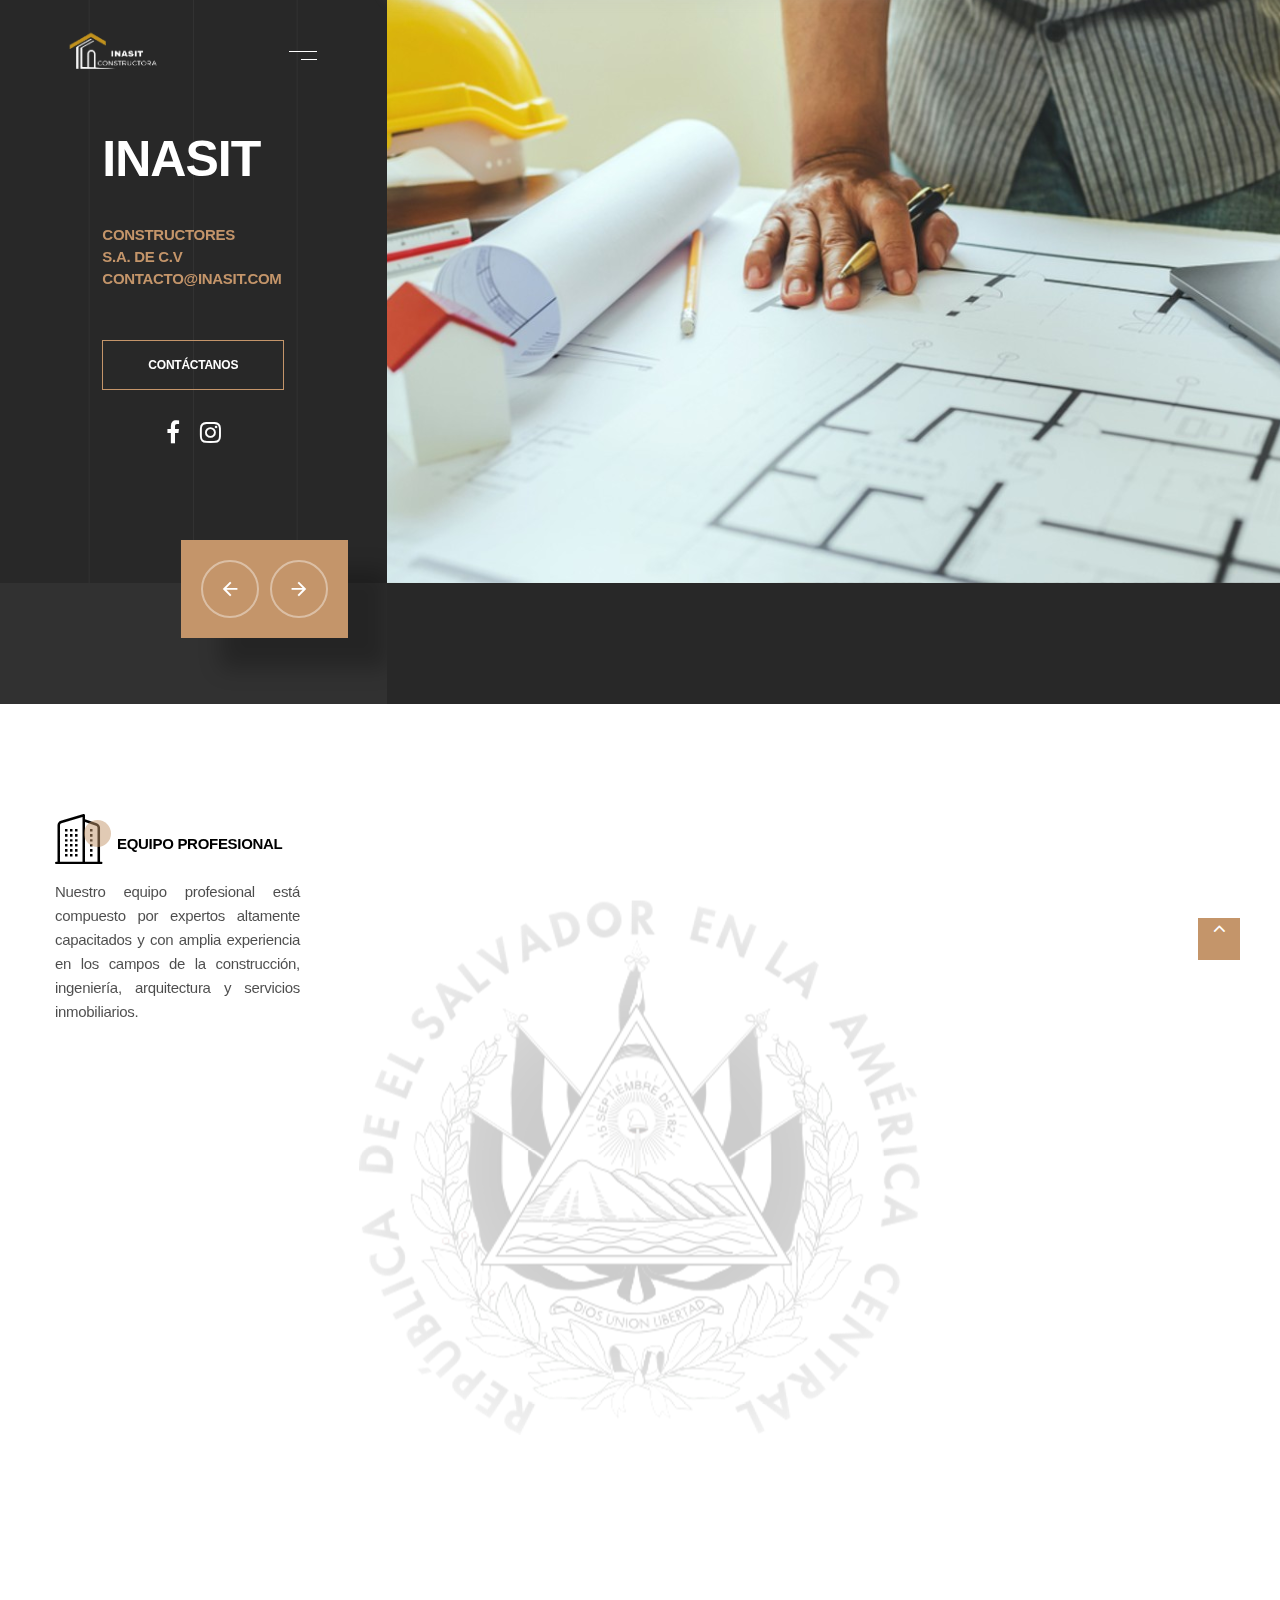
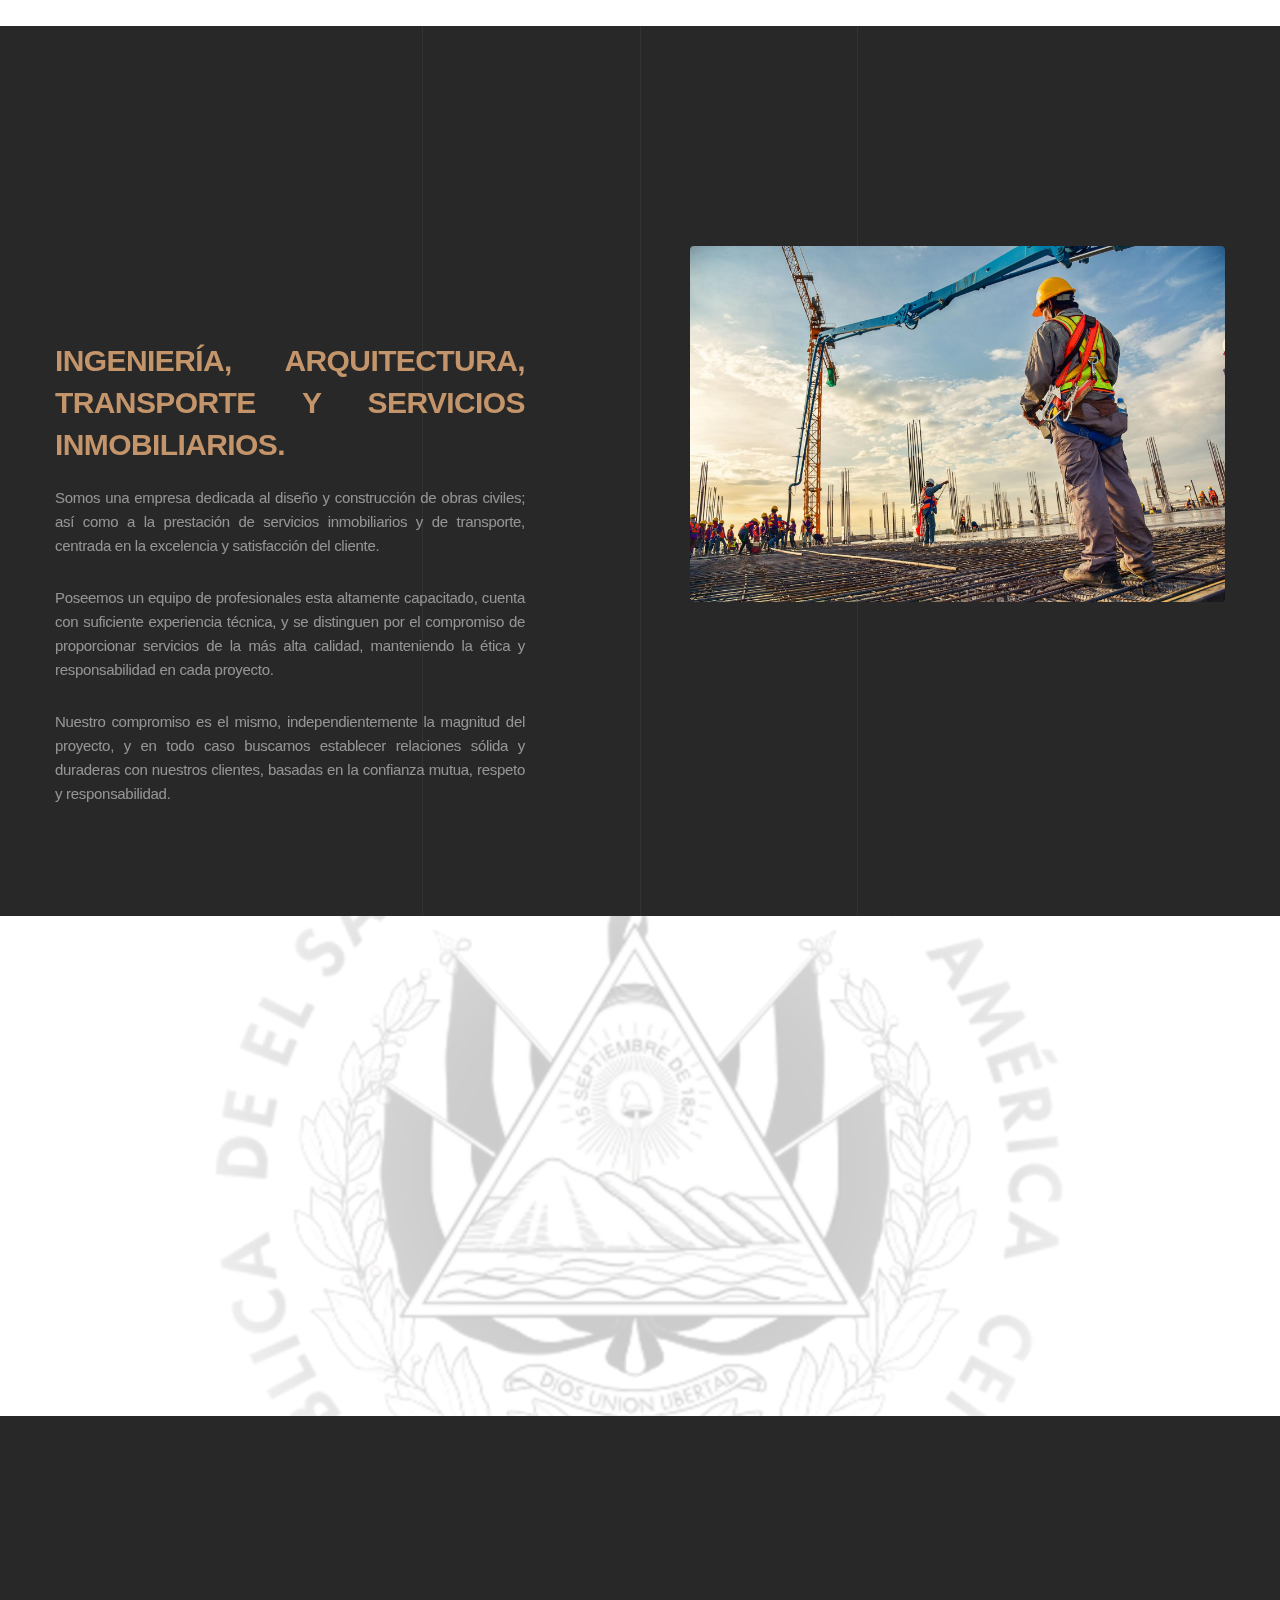
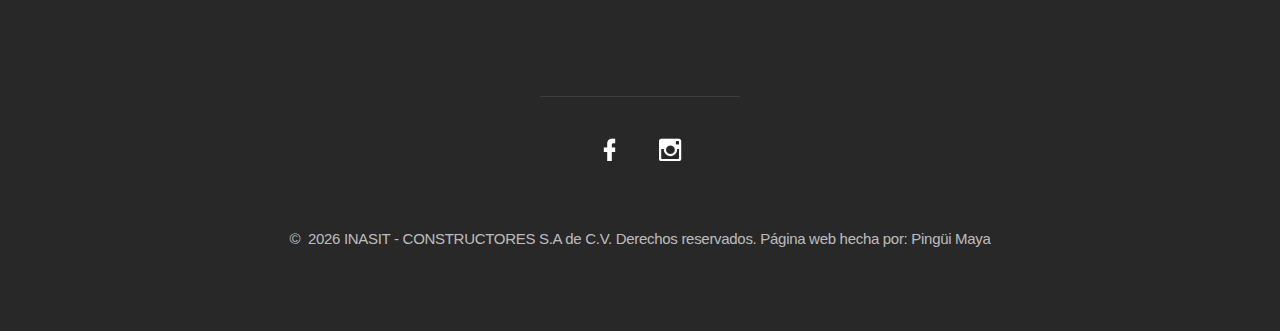
==== index.html @ d2ad81be "Update index.html" ====
<!DOCTYPE html>
<html class="wide wow-animation" lang="en">
  <head>
    <title>INASIT - CONSTRUCTORES S.A. DE C.V </title>
    <meta charset="utf-8">
    <meta name="viewport" content="width=device-width, height=device-height, initial-scale=1.0">
    <meta http-equiv="X-UA-Compatible" content="IE=edge">
    <meta name="description" content="CONSTRUCTORES
    S.A. DE C.V. Somos una empresa dedicada al diseño y construcción de obras civiles; así como a la prestación de servicios inmobiliarios y de transporte, centrada en la excelencia y satisfacción del cliente.">
    <link rel="icon" href="images/favicon.png" type="image/x-icon">
    <link rel="stylesheet" href="css/bootstrap.css">
    <link rel="stylesheet" href="css/fonts.css">
    <link rel="stylesheet" href="css/style.css">
    <link rel="stylesheet" href="css/btn.css">
    <link rel="stylesheet" href="https://cdnjs.cloudflare.com/ajax/libs/font-awesome/5.15.3/css/all.min.css">
    <style>
      .social-icons {
          display: flex;
          justify-content: center;
      }

      .social-icons a {
          margin: 0 10px;
          color: #fff;
          text-decoration: none;
          font-size: 24px;
      }
  </style>
    <style>.ie-panel{display: none;background: #212121;padding: 10px 0;box-shadow: 3px 3px 5px 0 rgba(0,0,0,.3);clear: both;text-align:center;position: relative;z-index: 1;} html.ie-10 .ie-panel, html.lt-ie-10 .ie-panel {display: block;}</style>
  </head>
  <body>
    <div class="preloader">
      <div class="cssload-box-loading"></div>
    </div>
    <div class="page">
      <div class="position-relative">
        <!-- Page Header-->
        <header class="section novi-background bg-cover page-header" id="home">
          <!-- RD Navbar-->
          <div class="rd-navbar-wrap">
            <nav class="rd-navbar" data-layout="rd-navbar-fixed" data-sm-layout="rd-navbar-fixed" data-md-layout="rd-navbar-fixed" data-lg-layout="rd-navbar-fixed" data-lg-device-layout="rd-navbar-fixed" data-xl-layout="rd-navbar-sidebar" data-xl-device-layout="rd-navbar-sidebar" data-xxl-layout="rd-navbar-sidebar" data-xxl-device-layout="rd-navbar-sidebar" data-xl-stick-up-offset="400" data-xxl-stick-up-offset="400">
              <div class="rd-navbar-main-outer">
                <div class="rd-navbar-main">
                  <!-- RD Navbar Panel-->
                  <div class="rd-navbar-panel">
                    <!-- RD Navbar Brand-->
                    <div class="rd-navbar-brand"><a class="brand" href="index.html"><img src="images/logo-inverse-440x84.png" alt="" width="220" height="42"/></a>
                    </div>
                    <!-- RD Navbar Toggle-->
                    <button class="rd-navbar-toggle" data-rd-navbar-toggle=".rd-navbar-nav-wrap"><span></span></button>
                  </div>
                  <div class="rd-navbar-main-element">
                    <div class="rd-navbar-nav-wrap">
                      <!-- RD Navbar Nav-->
                      <ul class="rd-navbar-nav">
                        <li class="rd-nav-item active"><a class="rd-nav-link" href="#home">Home</a>
                        </li>
                        <li class="rd-nav-item"><a class="rd-nav-link" href="#about">Acerca</a>
                        <li class="rd-nav-item"><a class="rd-nav-link" href="#portfolio">Proyectos</a>
                        </li>
                        <li class="rd-nav-item"><a class="rd-nav-link" href="#contacts">contacto</a>
                        </li>
                      </ul>
                      <div class="contacts-classic">
                        <div class="unit align-items-center">
                          <div class="unit-left"><span class="icon novi-icon mdi mdi-cellphone"></span></div>
                          <div class="unit-body"><a class="contacts-classic-text" href="tel:#+50369713759">+503 6971-3759</a></div>
                        </div>
                      </div>
                    </div>
                  </div>
                </div>
              </div>
            </nav>
          </div>
        </header>
        <section class="section novi-background bg-cover section-horace">
          <div class="section-horace-left bg-gray-800">
            <div class="section-horace-left-content text-center">
              <article class="project-classic project-classic-2">
                <div class="project-classic-title">INASIT<br></div>
                 
                <h6 class="project-classic-text">CONSTRUCTORES<br>S.A. DE C.V<br>contacto@inasit.com</h6><a class="button button-jerry button-primary-outline" href="mailto:#contacto@inasit.com">Contáctanos<span class="button-jerry-line"></span><span class="button-jerry-line"></span><span class="button-jerry-line"></span><span class="button-jerry-line"></span></a>
                <br>
                <br>
        
                <div class="social-icons">
                  <a href="https://www.facebook.com/profile.php?id=100094689518101" target="_blank"><i class="fab fa-facebook"></i></a>
                  <a href="https://www.instagram.com/inasi.t" target="_blank"><i class="fab fa-instagram"></i></a>
              </div>
              </article>
            </div>
            <div class="section-horace-left-panel">
              <div class="swiper-custom-nav">
                <!-- Swiper Navigation-->
                <div class="swiper-button-prev mdi mdi-arrow-left" id="swiper-prev"></div>
                <div class="swiper-button-next mdi mdi-arrow-right" id="swiper-next"></div>
              </div>
            </div>
          </div>
          <!-- Swiper-->
          <div class="swiper-container swiper-slider swiper-slider-1" data-loop="true" data-autoplay="5000" data-simulate-touch="false" data-custom-prev="#swiper-prev" data-custom-next="#swiper-next" data-slide-effect="fade">
            <div class="swiper-wrapper text-center">
              <div class="swiper-slide context-dark" data-slide-bg="images/slide-1-1339x729.jpg">
                <div class="swiper-slide-caption project-modern">
                  
                  <div class="project-modern-decor" data-caption-animate="fadeInRight" data-caption-delay="0"></div>
                </div>
              </div>
              <div class="swiper-slide context-dark" data-slide-bg="images/slide-2-1339x729.png">
                <div class="swiper-slide-caption project-modern">
                  
                  <div class="project-modern-decor" data-caption-animate="fadeInRight" data-caption-delay="0"></div>
                </div>
              </div>
              <div class="swiper-slide context-dark" data-slide-bg="images/slide-3-1339x729.jpg">
                <div class="swiper-slide-caption project-modern">
        
                  <div class="project-modern-decor" data-caption-animate="fadeInRight" data-caption-delay="0"></div>
                </div>
              </div>
            </div>
            
          </div>
        </section>
      </div>
      <section class="section novi-background bg-cover section-xl bg-white parallax-scene-js" id="about">
        <div class="container">
          <div class="row row-50 align-items-center justify-content-md-between">
            <div class="col-md-4 col-lg-3">
              <div class="row row-40 row-md-60">
                <div class="col-sm-4 col-md-12 col-xl-11 wow fadeInLeft">
                  <article class="box-icon-classic">
                    <div class="box-icon-classic-header">
                      <div class="box-icon-classic-icon novi-icon linearicons-apartment"></div>
                      <h6 class="box-icon-classic-title"><a href="#">Equipo Profesional</a></h6>
                    </div>
                    <div class="box-icon-classic-text">Nuestro equipo profesional está compuesto por expertos altamente capacitados y con amplia experiencia en los campos de la construcción, ingeniería, arquitectura y servicios inmobiliarios.</div>
                  </article>
                </div>
                <div class="col-sm-4 col-md-12 col-xl-11 wow fadeInLeft" data-wow-delay=".05s">
                  <article class="box-icon-classic">
                    <div class="box-icon-classic-header">
                      <div class="box-icon-classic-icon novi-icon linearicons-pen2"></div>
                      <h6 class="box-icon-classic-title"><a href="#">Profesionalismo</a></h6>
                    </div>
                    <div class="box-icon-classic-text">Nuestro equipo de profesionales altamente capacitados y experimentados se distingue por su dedicación y compromiso con el profesionalismo.</div>
                  </article>
                </div>
                <div class="col-sm-4 col-md-12 col-xl-11 wow fadeInLeft" data-wow-delay=".1s">
                  <article class="box-icon-classic">
                    <div class="box-icon-classic-header">
                      <div class="box-icon-classic-icon novi-icon linearicons-lamp"></div>
                      <h6 class="box-icon-classic-title"><a href="#">Ideas</a></h6>
                    </div>
                    <div class="box-icon-classic-text">Nuestra empresa se impulsa por la innovación y la creatividad. Nos apasiona encontrar soluciones únicas y disruptivas en cada proyecto que emprendemos.</div>
                  </article>
                </div>
              </div>
            </div>
            <div class="col-md-7 col-lg-6">
              <div class="inset-xl-left-35">
                <h3 class="wow fadeInRight">Envíanos un mensaje<br>
                <div class="form-style-1 context-dark wow blurIn">
                  <!-- RD Mailform-->
                    <div class="form-button">
                      <button class="button button-jerry button-primary" type="button" onclick="window.location.href='mailto:#contacto@inasit.com'">CONTÁCTANOS<span class="button-jerry-line"></span><span class="button-jerry-line"></span><span class="button-jerry-line"></span><span class="button-jerry-line"></span></button>

                      </button>
                    </div>
                  
                </div>
              </div>
            </div>
          </div>
        </div>
        <div class="layer-wrap layer-1">
          <div class="layer" data-depth="0.4"><img src="images/index-7-694x539.png" alt="" width="694" height="539"/>
          </div>
        </div>
      </section>
      <section class="section novi-background bg-cover section-xl bg-gray-800 decoration-1">
        <div class="tabs-custom container" id="tabs-1" data-view-triggerable="true">
          <div class="row row-30 row-md-40 justify-content-lg-between">
            <div class="col-lg-5">
              <h6 class="title-style-1 wow fadeInLeft">INASIT - Información</h6>
              <h1 class="wow fadeInLeft" data-wow-delay=".05s">¿Por que <br class="d-none d-lg-block">elegirnos? <span class="font-weight-light"></span></h1>
              <!-- Tab panes-->
              <div class="tab-content wow fadeInLeft" data-wow-delay=".1s">
                <div class="tab-pane fade show active" id="tabs-1-1">
                  <h3 class="title-style-1">Ingeniería, Arquitectura, Transporte y Servicios Inmobiliarios.                  </h3>
                  <p>Somos una empresa dedicada al diseño y construcción de obras civiles; así como  a la prestación de servicios inmobiliarios y de transporte, centrada en la excelencia y satisfacción del cliente.                  </p>
                  <p>Poseemos un equipo de profesionales esta altamente capacitado, cuenta con suficiente experiencia técnica, y se distinguen por el compromiso de proporcionar servicios de la más alta calidad, manteniendo la ética y responsabilidad en cada proyecto.                  </p>
                  <p>Nuestro compromiso es el mismo, independientemente la magnitud del proyecto, y en todo caso buscamos establecer relaciones sólida y duraderas con nuestros clientes, basadas en la confianza mutua, respeto y responsabilidad.                  </p>
                </div>
                <div class="tab-pane fade" id="tabs-1-2">
                  <h3 class="title-style-1">Ingeniería y Arquitectura</h3>
                  <p>En el área de Ingeniería y Arquitectura, nuestros servicios incluyen la realización de todas las gestiones que los proyectos de infraestructura requieren, desde la inspección y medición del inmueble a remodelar  o donde se ejecutará la obra, la presentación del anteproyecto respectivo; así como el diseño final, la elaboración de planos constructivos y el presupuesto de obra, y finalmente la construcción y/o supervisión de su proyecto.</p>
                  <p>Todas las actividades realizadas previas a la autorización del cliente de construcción de infraestructura o remodelación de la misma, son cortesía de INASIT, y solamente representarían un costo para el cliente, cuando por diversas circunstancias no se concrete la ejecución del proyecto.</p>
                </div>
                <div class="tab-pane fade" id="tabs-1-3">
                  <h3 class="title-style-1">Transporte</h3>
                  <p>Contamos con los servicios subcontratados de transporte de carga, integral y confiable que nos permite garantizar la entrega oportuna y segura de materiales y equipos en los sitios de construcción, manteniendo la continuidad de los procesos constructivos, lo que permite finalizar los proyectos dentro del plazo establecido.
                  </p>
                </div>
                <div class="tab-pane fade" id="tabs-1-4">
                  <h3 class="title-style-1">Servicios Inmobiliarios</h3>
                  <p>Ofrecemos una amplia gama de servicios inmobiliarios para satisfacer sus necesidades, los cuales incluyen mediciones y valuos de los inmuebles; así como la asesoría y acompañamiento técnico y legal en el proceso de arrendamiento, compra o venta de propiedades ya sean residenciales, industriales o de cualquier índole.                  </p>
                  
                </div>
              </div>
            </div>
            <div class="col-lg-7 col-xl-6">
              <div class="inset-xl-left-35">
                <ul class="nav nav-style-1">
                  <li class="nav-item wow blurIn" role="presentation"><a class="nav-link active" href="#tabs-1-1" data-toggle="tab">Información General</a></li>
                  <li class="nav-item wow blurIn" role="presentation" data-wow-delay=".05s"><a class="nav-link" href="#tabs-1-2" data-toggle="tab">Ingeniería y Arquitectura</a></li>
                  <li class="nav-item wow blurIn" role="presentation" data-wow-delay=".1s"><a class="nav-link" href="#tabs-1-3" data-toggle="tab">Transporte</a></li>
                  <li class="nav-item wow blurIn" role="presentation" data-wow-delay=".15s"><a class="nav-link" href="#tabs-1-4" data-toggle="tab">Servicios Inmobiliarios</a></li>
                </ul>
                <div class="project-creative wow blurIn">
                  <div class="project-creative-figure active" data-view-trigger="#tabs-1-1"><img src="images/index-1-531x327.jpg" alt="" width="531" height="327"/>
                  </div>
                  <div class="project-creative-figure" data-view-trigger="#tabs-1-2"><img src="images/index-2-531x327.jpg" alt="" width="531" height="327"/>
                  </div>
                  <div class="project-creative-figure" data-view-trigger="#tabs-1-3"><img src="images/index-3-531x327.jpg" alt="" width="531" height="327"/>
                  </div>
                  <div class="project-creative-figure" data-view-trigger="#tabs-1-4"><img src="images/index-4-531x327.jpg" alt="" width="531" height="327"/>
                  </div>
                </div>
              </div>
            </div>
          </div>
        </div>
      </section>
      

      
      <section class="section novi-background bg-cover bg-white section-inset-1 parallax-scene-js" id="contacts">
        <div class="container">
          <div class="row justify-content-center">
            <div class="col-lg-6 d-none d-lg-block wow fadeInLeft">
            </div>
            <div class="col-md-8 col-lg-6">
              <div class="inset-xl-left-35 section-sm">
                <h3 class="wow fadeInRight">Contacta a<br>nuestro equipo</h3>
                <h6 class="title-style-1 wow fadeInRight" data-wow-delay=".05s">Trabajemos juntos!</h6>
                <div class="form-style-1 context-dark wow blurIn">
                  <!-- RD Mailform-->
                    <div class="form-button">
                      <button class="button button-jerry button-primary" type="button" onclick="window.location.href='mailto:#contacto@inasit.com'">CONTÁCTANOS<span class="button-jerry-line"></span><span class="button-jerry-line"></span><span class="button-jerry-line"></span><span class="button-jerry-line"></span></button>

                      </button>
                    </div>
                  
                </div>
              </div>
            </div>
          </div>
        </div>
        <div class="layer-wrap layer-3">
          <div class="layer" data-depth="0.4"><img src="images/index-7-694x539.png" alt="" width="1047" height="531"/>
          </div>
        </div>
      </section>
      <footer class="section novi-background bg-cover section-sm footer-classic context-dark" id="contacts">
        <div class="container"><a class="brand wow blurIn" href="index.html"><img src="images/logo-inverse-2-108x124.png" alt="" width="54" height="62"/></a>
          <ul class="contacts-modern footer-classic-list">
            <li class="wow fadeInLeft"><a class="heading-3" href="tel:#+50369713759">+503 6971-3759</a></li>
            <li class="wow fadeInRight"><a class="heading-3" href="mailto:#contacto@inasit.com">contacto@inasit.com</a></li>
          </ul>
          <ul class="list-inline list-inline-xxl list-social footer-classic-list">
            <li><a class="icon novi-icon mdi mdi-facebook" href="https://www.facebook.com/profile.php?id=100094689518101"></a></li>
            <li><a class="icon novi-icon mdi mdi-instagram" href="https://www.instagram.com/inasi.t"></a></li>
          
          </ul>
          <p class="rights"><span>&copy;&nbsp; </span><span class="copyright-year"></span><span>&nbsp;</span><span>INASIT - CONSTRUCTORES S.A de C.V</span><span>. Derechos reservados. Página web hecha por: <href="https://github.com/PinguiMaya"/>Pingüi Maya</href></span></p>
        </div>
      </footer>
    </div>
    <div class="snackbars" id="form-output-global"></div>
    <script src="js/core.min.js"></script>
    <script src="js/script.js"></script>
  </body>
</html>
---- css/fonts.css ----
/*
* Fonts
*//*
*
* Font Awesome Icons 4.7.0
* --------------------------------------------------
*/@font-face {	font-family: 'FontAwesome';	src: url("../fonts/fontawesome-webfont.eot?v=4.7.0");	src: url("../fonts/fontawesome-webfont.eot?#iefix&v=4.7.0") format("embedded-opentype"), url("../fonts/fontawesome-webfont.woff2?v=4.7.0") format("woff2"), url("../fonts/fontawesome-webfont.woff?v=4.7.0") format("woff"), url("../fonts/fontawesome-webfont.ttf?v=4.7.0") format("truetype"), url("../fonts/fontawesome-webfont.svg?v=4.7.0#fontawesomeregular") format("svg");	font-weight: normal;	font-style: normal;}.fa {	display: inline-block;	font-family: 'FontAwesome';	font-size: inherit;	text-rendering: auto;	-webkit-font-smoothing: antialiased;	-moz-osx-font-smoothing: grayscale;}[class*='fa-']:before {	font-weight: 400;	font-family: 'FontAwesome';}/* makes the font 33% larger relative to the icon container */.fa-lg {	font-size: 1.33333333em;	line-height: 0.75em;	vertical-align: -15%;}.fa-2x {	font-size: 2em;}.fa-3x {	font-size: 3em;}.fa-4x {	font-size: 4em;}.fa-5x {	font-size: 5em;}.fa-fw {	width: 1.28571429em;	text-align: center;}.fa-ul {	padding-left: 0;	margin-left: 2.14285714em;	list-style-type: none;}.fa-ul > li {	position: relative;}.fa-li {	position: absolute;	left: -2.14285714em;	width: 2.14285714em;	top: 0.14285714em;	text-align: center;}.fa-li.fa-lg {	left: -1.85714286em;}.fa-border {	padding: .2em .25em .15em;	border: solid 0.08em #eeeeee;	border-radius: .1em;}.fa-pull-left {	float: left;}.fa-pull-right {	float: right;}.fa.fa-pull-left {	margin-right: .3em;}.fa.fa-pull-right {	margin-left: .3em;}/* Deprecated as of 4.4.0 */.pull-right {	float: right;}.pull-left {	float: left;}.fa.pull-left {	margin-right: .3em;}.fa.pull-right {	margin-left: .3em;}.fa-spin {	-webkit-animation: fa-spin 2s infinite linear;	animation: fa-spin 2s infinite linear;}.fa-pulse {	-webkit-animation: fa-spin 1s infinite steps(8);	animation: fa-spin 1s infinite steps(8);}@-webkit-keyframes fa-spin {	0% {		-webkit-transform: rotate(0deg);		transform: rotate(0deg);	}	100% {		-webkit-transform: rotate(359deg);		transform: rotate(359deg);	}}@keyframes fa-spin {	0% {		-webkit-transform: rotate(0deg);		transform: rotate(0deg);	}	100% {		-webkit-transform: rotate(359deg);		transform: rotate(359deg);	}}.fa-rotate-90 {	-ms-filter: "progid:DXImageTransform.Microsoft.BasicImage(rotation=1)";	-webkit-transform: rotate(90deg);	-ms-transform: rotate(90deg);	transform: rotate(90deg);}.fa-rotate-180 {	-ms-filter: "progid:DXImageTransform.Microsoft.BasicImage(rotation=2)";	-webkit-transform: rotate(180deg);	-ms-transform: rotate(180deg);	transform: rotate(180deg);}.fa-rotate-270 {	-ms-filter: "progid:DXImageTransform.Microsoft.BasicImage(rotation=3)";	-webkit-transform: rotate(270deg);	-ms-transform: rotate(270deg);	transform: rotate(270deg);}.fa-flip-horizontal {	-ms-filter: "progid:DXImageTransform.Microsoft.BasicImage(rotation=0, mirror=1)";	-webkit-transform: scale(-1, 1);	-ms-transform: scale(-1, 1);	transform: scale(-1, 1);}.fa-flip-vertical {	-ms-filter: "progid:DXImageTransform.Microsoft.BasicImage(rotation=2, mirror=1)";	-webkit-transform: scale(1, -1);	-ms-transform: scale(1, -1);	transform: scale(1, -1);}:root .fa-rotate-90,:root .fa-rotate-180,:root .fa-rotate-270,:root .fa-flip-horizontal,:root .fa-flip-vertical {	filter: none;}.fa-stack {	position: relative;	display: inline-block;	width: 2em;	height: 2em;	line-height: 2em;	vertical-align: middle;}.fa-stack-1x,.fa-stack-2x {	position: absolute;	left: 0;	width: 100%;	text-align: center;}.fa-stack-1x {	line-height: inherit;}.fa-stack-2x {	font-size: 2em;}.fa-inverse {	color: #ffffff;}/* Font Awesome uses the Unicode Private Use Area (PUA) to ensure screen
   readers do not read off random characters that represent icons */.fa-glass:before {	content: "\f000";}.fa-music:before {	content: "\f001";}.fa-search:before {	content: "\f002";}.fa-envelope-o:before {	content: "\f003";}.fa-heart:before {	content: "\f004";}.fa-star:before {	content: "\f005";}.fa-star-o:before {	content: "\f006";}.fa-user:before {	content: "\f007";}.fa-film:before {	content: "\f008";}.fa-th-large:before {	content: "\f009";}.fa-th:before {	content: "\f00a";}.fa-th-list:before {	content: "\f00b";}.fa-check:before {	content: "\f00c";}.fa-remove:before,.fa-close:before,.fa-times:before {	content: "\f00d";}.fa-search-plus:before {	content: "\f00e";}.fa-search-minus:before {	content: "\f010";}.fa-power-off:before {	content: "\f011";}.fa-signal:before {	content: "\f012";}.fa-gear:before,.fa-cog:before {	content: "\f013";}.fa-trash-o:before {	content: "\f014";}.fa-home:before {	content: "\f015";}.fa-file-o:before {	content: "\f016";}.fa-clock-o:before {	content: "\f017";}.fa-road:before {	content: "\f018";}.fa-download:before {	content: "\f019";}.fa-arrow-circle-o-down:before {	content: "\f01a";}.fa-arrow-circle-o-up:before {	content: "\f01b";}.fa-inbox:before {	content: "\f01c";}.fa-play-circle-o:before {	content: "\f01d";}.fa-rotate-right:before,.fa-repeat:before {	content: "\f01e";}.fa-refresh:before {	content: "\f021";}.fa-list-alt:before {	content: "\f022";}.fa-lock:before {	content: "\f023";}.fa-flag:before {	content: "\f024";}.fa-headphones:before {	content: "\f025";}.fa-volume-off:before {	content: "\f026";}.fa-volume-down:before {	content: "\f027";}.fa-volume-up:before {	content: "\f028";}.fa-qrcode:before {	content: "\f029";}.fa-barcode:before {	content: "\f02a";}.fa-tag:before {	content: "\f02b";}.fa-tags:before {	content: "\f02c";}.fa-book:before {	content: "\f02d";}.fa-bookmark:before {	content: "\f02e";}.fa-print:before {	content: "\f02f";}.fa-camera:before {	content: "\f030";}.fa-font:before {	content: "\f031";}.fa-bold:before {	content: "\f032";}.fa-italic:before {	content: "\f033";}.fa-text-height:before {	content: "\f034";}.fa-text-width:before {	content: "\f035";}.fa-align-left:before {	content: "\f036";}.fa-align-center:before {	content: "\f037";}.fa-align-right:before {	content: "\f038";}.fa-align-justify:before {	content: "\f039";}.fa-list:before {	content: "\f03a";}.fa-dedent:before,.fa-outdent:before {	content: "\f03b";}.fa-indent:before {	content: "\f03c";}.fa-video-camera:before {	content: "\f03d";}.fa-photo:before,.fa-image:before,.fa-picture-o:before {	content: "\f03e";}.fa-pencil:before {	content: "\f040";}.fa-map-marker:before {	content: "\f041";}.fa-adjust:before {	content: "\f042";}.fa-tint:before {	content: "\f043";}.fa-edit:before,.fa-pencil-square-o:before {	content: "\f044";}.fa-share-square-o:before {	content: "\f045";}.fa-check-square-o:before {	content: "\f046";}.fa-arrows:before {	content: "\f047";}.fa-step-backward:before {	content: "\f048";}.fa-fast-backward:before {	content: "\f049";}.fa-backward:before {	content: "\f04a";}.fa-play:before {	content: "\f04b";}.fa-pause:before {	content: "\f04c";}.fa-stop:before {	content: "\f04d";}.fa-forward:before {	content: "\f04e";}.fa-fast-forward:before {	content: "\f050";}.fa-step-forward:before {	content: "\f051";}.fa-eject:before {	content: "\f052";}.fa-chevron-left:before {	content: "\f053";}.fa-chevron-right:before {	content: "\f054";}.fa-plus-circle:before {	content: "\f055";}.fa-minus-circle:before {	content: "\f056";}.fa-times-circle:before {	content: "\f057";}.fa-check-circle:before {	content: "\f058";}.fa-question-circle:before {	content: "\f059";}.fa-info-circle:before {	content: "\f05a";}.fa-crosshairs:before {	content: "\f05b";}.fa-times-circle-o:before {	content: "\f05c";}.fa-check-circle-o:before {	content: "\f05d";}.fa-ban:before {	content: "\f05e";}.fa-arrow-left:before {	content: "\f060";}.fa-arrow-right:before {	content: "\f061";}.fa-arrow-up:before {	content: "\f062";}.fa-arrow-down:before {	content: "\f063";}.fa-mail-forward:before,.fa-share:before {	content: "\f064";}.fa-expand:before {	content: "\f065";}.fa-compress:before {	content: "\f066";}.fa-plus:before {	content: "\f067";}.fa-minus:before {	content: "\f068";}.fa-asterisk:before {	content: "\f069";}.fa-exclamation-circle:before {	content: "\f06a";}.fa-gift:before {	content: "\f06b";}.fa-leaf:before {	content: "\f06c";}.fa-fire:before {	content: "\f06d";}.fa-eye:before {	content: "\f06e";}.fa-eye-slash:before {	content: "\f070";}.fa-warning:before,.fa-exclamation-triangle:before {	content: "\f071";}.fa-plane:before {	content: "\f072";}.fa-calendar:before {	content: "\f073";}.fa-random:before {	content: "\f074";}.fa-comment:before {	content: "\f075";}.fa-magnet:before {	content: "\f076";}.fa-chevron-up:before {	content: "\f077";}.fa-chevron-down:before {	content: "\f078";}.fa-retweet:before {	content: "\f079";}.fa-shopping-cart:before {	content: "\f07a";}.fa-folder:before {	content: "\f07b";}.fa-folder-open:before {	content: "\f07c";}.fa-arrows-v:before {	content: "\f07d";}.fa-arrows-h:before {	content: "\f07e";}.fa-bar-chart-o:before,.fa-bar-chart:before {	content: "\f080";}.fa-twitter-square:before {	content: "\f081";}.fa-facebook-square:before {	content: "\f082";}.fa-camera-retro:before {	content: "\f083";}.fa-key:before {	content: "\f084";}.fa-gears:before,.fa-cogs:before {	content: "\f085";}.fa-comments:before {	content: "\f086";}.fa-thumbs-o-up:before {	content: "\f087";}.fa-thumbs-o-down:before {	content: "\f088";}.fa-star-half:before {	content: "\f089";}.fa-heart-o:before {	content: "\f08a";}.fa-sign-out:before {	content: "\f08b";}.fa-linkedin-square:before {	content: "\f08c";}.fa-thumb-tack:before {	content: "\f08d";}.fa-external-link:before {	content: "\f08e";}.fa-sign-in:before {	content: "\f090";}.fa-trophy:before {	content: "\f091";}.fa-github-square:before {	content: "\f092";}.fa-upload:before {	content: "\f093";}.fa-lemon-o:before {	content: "\f094";}.fa-phone:before {	content: "\f095";}.fa-square-o:before {	content: "\f096";}.fa-bookmark-o:before {	content: "\f097";}.fa-phone-square:before {	content: "\f098";}.fa-twitter:before {	content: "\f099";}.fa-facebook-f:before,.fa-facebook:before {	content: "\f09a";}.fa-github:before {	content: "\f09b";}.fa-unlock:before {	content: "\f09c";}.fa-credit-card:before {	content: "\f09d";}.fa-feed:before,.fa-rss:before {	content: "\f09e";}.fa-hdd-o:before {	content: "\f0a0";}.fa-bullhorn:before {	content: "\f0a1";}.fa-bell:before {	content: "\f0f3";}.fa-certificate:before {	content: "\f0a3";}.fa-hand-o-right:before {	content: "\f0a4";}.fa-hand-o-left:before {	content: "\f0a5";}.fa-hand-o-up:before {	content: "\f0a6";}.fa-hand-o-down:before {	content: "\f0a7";}.fa-arrow-circle-left:before {	content: "\f0a8";}.fa-arrow-circle-right:before {	content: "\f0a9";}.fa-arrow-circle-up:before {	content: "\f0aa";}.fa-arrow-circle-down:before {	content: "\f0ab";}.fa-globe:before {	content: "\f0ac";}.fa-wrench:before {	content: "\f0ad";}.fa-tasks:before {	content: "\f0ae";}.fa-filter:before {	content: "\f0b0";}.fa-briefcase:before {	content: "\f0b1";}.fa-arrows-alt:before {	content: "\f0b2";}.fa-group:before,.fa-users:before {	content: "\f0c0";}.fa-chain:before,.fa-link:before {	content: "\f0c1";}.fa-cloud:before {	content: "\f0c2";}.fa-flask:before {	content: "\f0c3";}.fa-cut:before,.fa-scissors:before {	content: "\f0c4";}.fa-copy:before,.fa-files-o:before {	content: "\f0c5";}.fa-paperclip:before {	content: "\f0c6";}.fa-save:before,.fa-floppy-o:before {	content: "\f0c7";}.fa-square:before {	content: "\f0c8";}.fa-navicon:before,.fa-reorder:before,.fa-bars:before {	content: "\f0c9";}.fa-list-ul:before {	content: "\f0ca";}.fa-list-ol:before {	content: "\f0cb";}.fa-strikethrough:before {	content: "\f0cc";}.fa-underline:before {	content: "\f0cd";}.fa-table:before {	content: "\f0ce";}.fa-magic:before {	content: "\f0d0";}.fa-truck:before {	content: "\f0d1";}.fa-pinterest:before {	content: "\f0d2";}.fa-pinterest-square:before {	content: "\f0d3";}.fa-google-plus-square:before {	content: "\f0d4";}.fa-google-plus:before {	content: "\f0d5";}.fa-money:before {	content: "\f0d6";}.fa-caret-down:before {	content: "\f0d7";}.fa-caret-up:before {	content: "\f0d8";}.fa-caret-left:before {	content: "\f0d9";}.fa-caret-right:before {	content: "\f0da";}.fa-columns:before {	content: "\f0db";}.fa-unsorted:before,.fa-sort:before {	content: "\f0dc";}.fa-sort-down:before,.fa-sort-desc:before {	content: "\f0dd";}.fa-sort-up:before,.fa-sort-asc:before {	content: "\f0de";}.fa-envelope:before {	content: "\f0e0";}.fa-linkedin:before {	content: "\f0e1";}.fa-rotate-left:before,.fa-undo:before {	content: "\f0e2";}.fa-legal:before,.fa-gavel:before {	content: "\f0e3";}.fa-dashboard:before,.fa-tachometer:before {	content: "\f0e4";}.fa-comment-o:before {	content: "\f0e5";}.fa-comments-o:before {	content: "\f0e6";}.fa-flash:before,.fa-bolt:before {	content: "\f0e7";}.fa-sitemap:before {	content: "\f0e8";}.fa-umbrella:before {	content: "\f0e9";}.fa-paste:before,.fa-clipboard:before {	content: "\f0ea";}.fa-lightbulb-o:before {	content: "\f0eb";}.fa-exchange:before {	content: "\f0ec";}.fa-cloud-download:before {	content: "\f0ed";}.fa-cloud-upload:before {	content: "\f0ee";}.fa-user-md:before {	content: "\f0f0";}.fa-stethoscope:before {	content: "\f0f1";}.fa-suitcase:before {	content: "\f0f2";}.fa-bell-o:before {	content: "\f0a2";}.fa-coffee:before {	content: "\f0f4";}.fa-cutlery:before {	content: "\f0f5";}.fa-file-text-o:before {	content: "\f0f6";}.fa-building-o:before {	content: "\f0f7";}.fa-hospital-o:before {	content: "\f0f8";}.fa-ambulance:before {	content: "\f0f9";}.fa-medkit:before {	content: "\f0fa";}.fa-fighter-jet:before {	content: "\f0fb";}.fa-beer:before {	content: "\f0fc";}.fa-h-square:before {	content: "\f0fd";}.fa-plus-square:before {	content: "\f0fe";}.fa-angle-double-left:before {	content: "\f100";}.fa-angle-double-right:before {	content: "\f101";}.fa-angle-double-up:before {	content: "\f102";}.fa-angle-double-down:before {	content: "\f103";}.fa-angle-left:before {	content: "\f104";}.fa-angle-right:before {	content: "\f105";}.fa-angle-up:before {	content: "\f106";}.fa-angle-down:before {	content: "\f107";}.fa-desktop:before {	content: "\f108";}.fa-laptop:before {	content: "\f109";}.fa-tablet:before {	content: "\f10a";}.fa-mobile-phone:before,.fa-mobile:before {	content: "\f10b";}.fa-circle-o:before {	content: "\f10c";}.fa-quote-left:before {	content: "\f10d";}.fa-quote-right:before {	content: "\f10e";}.fa-spinner:before {	content: "\f110";}.fa-circle:before {	content: "\f111";}.fa-mail-reply:before,.fa-reply:before {	content: "\f112";}.fa-github-alt:before {	content: "\f113";}.fa-folder-o:before {	content: "\f114";}.fa-folder-open-o:before {	content: "\f115";}.fa-smile-o:before {	content: "\f118";}.fa-frown-o:before {	content: "\f119";}.fa-meh-o:before {	content: "\f11a";}.fa-gamepad:before {	content: "\f11b";}.fa-keyboard-o:before {	content: "\f11c";}.fa-flag-o:before {	content: "\f11d";}.fa-flag-checkered:before {	content: "\f11e";}.fa-terminal:before {	content: "\f120";}.fa-code:before {	content: "\f121";}.fa-mail-reply-all:before,.fa-reply-all:before {	content: "\f122";}.fa-star-half-empty:before,.fa-star-half-full:before,.fa-star-half-o:before {	content: "\f123";}.fa-location-arrow:before {	content: "\f124";}.fa-crop:before {	content: "\f125";}.fa-code-fork:before {	content: "\f126";}.fa-unlink:before,.fa-chain-broken:before {	content: "\f127";}.fa-question:before {	content: "\f128";}.fa-info:before {	content: "\f129";}.fa-exclamation:before {	content: "\f12a";}.fa-superscript:before {	content: "\f12b";}.fa-subscript:before {	content: "\f12c";}.fa-eraser:before {	content: "\f12d";}.fa-puzzle-piece:before {	content: "\f12e";}.fa-microphone:before {	content: "\f130";}.fa-microphone-slash:before {	content: "\f131";}.fa-shield:before {	content: "\f132";}.fa-calendar-o:before {	content: "\f133";}.fa-fire-extinguisher:before {	content: "\f134";}.fa-rocket:before {	content: "\f135";}.fa-maxcdn:before {	content: "\f136";}.fa-chevron-circle-left:before {	content: "\f137";}.fa-chevron-circle-right:before {	content: "\f138";}.fa-chevron-circle-up:before {	content: "\f139";}.fa-chevron-circle-down:before {	content: "\f13a";}.fa-html5:before {	content: "\f13b";}.fa-css3:before {	content: "\f13c";}.fa-anchor:before {	content: "\f13d";}.fa-unlock-alt:before {	content: "\f13e";}.fa-bullseye:before {	content: "\f140";}.fa-ellipsis-h:before {	content: "\f141";}.fa-ellipsis-v:before {	content: "\f142";}.fa-rss-square:before {	content: "\f143";}.fa-play-circle:before {	content: "\f144";}.fa-ticket:before {	content: "\f145";}.fa-minus-square:before {	content: "\f146";}.fa-minus-square-o:before {	content: "\f147";}.fa-level-up:before {	content: "\f148";}.fa-level-down:before {	content: "\f149";}.fa-check-square:before {	content: "\f14a";}.fa-pencil-square:before {	content: "\f14b";}.fa-external-link-square:before {	content: "\f14c";}.fa-share-square:before {	content: "\f14d";}.fa-compass:before {	content: "\f14e";}.fa-toggle-down:before,.fa-caret-square-o-down:before {	content: "\f150";}.fa-toggle-up:before,.fa-caret-square-o-up:before {	content: "\f151";}.fa-toggle-right:before,.fa-caret-square-o-right:before {	content: "\f152";}.fa-euro:before,.fa-eur:before {	content: "\f153";}.fa-gbp:before {	content: "\f154";}.fa-dollar:before,.fa-usd:before {	content: "\f155";}.fa-rupee:before,.fa-inr:before {	content: "\f156";}.fa-cny:before,.fa-rmb:before,.fa-yen:before,.fa-jpy:before {	content: "\f157";}.fa-ruble:before,.fa-rouble:before,.fa-rub:before {	content: "\f158";}.fa-won:before,.fa-krw:before {	content: "\f159";}.fa-bitcoin:before,.fa-btc:before {	content: "\f15a";}.fa-file:before {	content: "\f15b";}.fa-file-text:before {	content: "\f15c";}.fa-sort-alpha-asc:before {	content: "\f15d";}.fa-sort-alpha-desc:before {	content: "\f15e";}.fa-sort-amount-asc:before {	content: "\f160";}.fa-sort-amount-desc:before {	content: "\f161";}.fa-sort-numeric-asc:before {	content: "\f162";}.fa-sort-numeric-desc:before {	content: "\f163";}.fa-thumbs-up:before {	content: "\f164";}.fa-thumbs-down:before {	content: "\f165";}.fa-youtube-square:before {	content: "\f166";}.fa-youtube:before {	content: "\f167";}.fa-xing:before {	content: "\f168";}.fa-xing-square:before {	content: "\f169";}.fa-youtube-play:before {	content: "\f16a";}.fa-dropbox:before {	content: "\f16b";}.fa-stack-overflow:before {	content: "\f16c";}.fa-instagram:before {	content: "\f16d";}.fa-flickr:before {	content: "\f16e";}.fa-adn:before {	content: "\f170";}.fa-bitbucket:before {	content: "\f171";}.fa-bitbucket-square:before {	content: "\f172";}.fa-tumblr:before {	content: "\f173";}.fa-tumblr-square:before {	content: "\f174";}.fa-long-arrow-down:before {	content: "\f175";}.fa-long-arrow-up:before {	content: "\f176";}.fa-long-arrow-left:before {	content: "\f177";}.fa-long-arrow-right:before {	content: "\f178";}.fa-apple:before {	content: "\f179";}.fa-windows:before {	content: "\f17a";}.fa-android:before {	content: "\f17b";}.fa-linux:before {	content: "\f17c";}.fa-dribbble:before {	content: "\f17d";}.fa-skype:before {	content: "\f17e";}.fa-foursquare:before {	content: "\f180";}.fa-trello:before {	content: "\f181";}.fa-female:before {	content: "\f182";}.fa-male:before {	content: "\f183";}.fa-gittip:before,.fa-gratipay:before {	content: "\f184";}.fa-sun-o:before {	content: "\f185";}.fa-moon-o:before {	content: "\f186";}.fa-archive:before {	content: "\f187";}.fa-bug:before {	content: "\f188";}.fa-vk:before {	content: "\f189";}.fa-weibo:before {	content: "\f18a";}.fa-renren:before {	content: "\f18b";}.fa-pagelines:before {	content: "\f18c";}.fa-stack-exchange:before {	content: "\f18d";}.fa-arrow-circle-o-right:before {	content: "\f18e";}.fa-arrow-circle-o-left:before {	content: "\f190";}.fa-toggle-left:before,.fa-caret-square-o-left:before {	content: "\f191";}.fa-dot-circle-o:before {	content: "\f192";}.fa-wheelchair:before {	content: "\f193";}.fa-vimeo-square:before {	content: "\f194";}.fa-turkish-lira:before,.fa-try:before {	content: "\f195";}.fa-plus-square-o:before {	content: "\f196";}.fa-space-shuttle:before {	content: "\f197";}.fa-slack:before {	content: "\f198";}.fa-envelope-square:before {	content: "\f199";}.fa-wordpress:before {	content: "\f19a";}.fa-openid:before {	content: "\f19b";}.fa-institution:before,.fa-bank:before,.fa-university:before {	content: "\f19c";}.fa-mortar-board:before,.fa-graduation-cap:before {	content: "\f19d";}.fa-yahoo:before {	content: "\f19e";}.fa-google:before {	content: "\f1a0";}.fa-reddit:before {	content: "\f1a1";}.fa-reddit-square:before {	content: "\f1a2";}.fa-stumbleupon-circle:before {	content: "\f1a3";}.fa-stumbleupon:before {	content: "\f1a4";}.fa-delicious:before {	content: "\f1a5";}.fa-digg:before {	content: "\f1a6";}.fa-pied-piper-pp:before {	content: "\f1a7";}.fa-pied-piper-alt:before {	content: "\f1a8";}.fa-drupal:before {	content: "\f1a9";}.fa-joomla:before {	content: "\f1aa";}.fa-language:before {	content: "\f1ab";}.fa-fax:before {	content: "\f1ac";}.fa-building:before {	content: "\f1ad";}.fa-child:before {	content: "\f1ae";}.fa-paw:before {	content: "\f1b0";}.fa-spoon:before {	content: "\f1b1";}.fa-cube:before {	content: "\f1b2";}.fa-cubes:before {	content: "\f1b3";}.fa-behance:before {	content: "\f1b4";}.fa-behance-square:before {	content: "\f1b5";}.fa-steam:before {	content: "\f1b6";}.fa-steam-square:before {	content: "\f1b7";}.fa-recycle:before {	content: "\f1b8";}.fa-automobile:before,.fa-car:before {	content: "\f1b9";}.fa-cab:before,.fa-taxi:before {	content: "\f1ba";}.fa-tree:before {	content: "\f1bb";}.fa-spotify:before {	content: "\f1bc";}.fa-deviantart:before {	content: "\f1bd";}.fa-soundcloud:before {	content: "\f1be";}.fa-database:before {	content: "\f1c0";}.fa-file-pdf-o:before {	content: "\f1c1";}.fa-file-word-o:before {	content: "\f1c2";}.fa-file-excel-o:before {	content: "\f1c3";}.fa-file-powerpoint-o:before {	content: "\f1c4";}.fa-file-photo-o:before,.fa-file-picture-o:before,.fa-file-image-o:before {	content: "\f1c5";}.fa-file-zip-o:before,.fa-file-archive-o:before {	content: "\f1c6";}.fa-file-sound-o:before,.fa-file-audio-o:before {	content: "\f1c7";}.fa-file-movie-o:before,.fa-file-video-o:before {	content: "\f1c8";}.fa-file-code-o:before {	content: "\f1c9";}.fa-vine:before {	content: "\f1ca";}.fa-codepen:before {	content: "\f1cb";}.fa-jsfiddle:before {	content: "\f1cc";}.fa-life-bouy:before,.fa-life-buoy:before,.fa-life-saver:before,.fa-support:before,.fa-life-ring:before {	content: "\f1cd";}.fa-circle-o-notch:before {	content: "\f1ce";}.fa-ra:before,.fa-resistance:before,.fa-rebel:before {	content: "\f1d0";}.fa-ge:before,.fa-empire:before {	content: "\f1d1";}.fa-git-square:before {	content: "\f1d2";}.fa-git:before {	content: "\f1d3";}.fa-y-combinator-square:before,.fa-yc-square:before,.fa-hacker-news:before {	content: "\f1d4";}.fa-tencent-weibo:before {	content: "\f1d5";}.fa-qq:before {	content: "\f1d6";}.fa-wechat:before,.fa-weixin:before {	content: "\f1d7";}.fa-send:before,.fa-paper-plane:before {	content: "\f1d8";}.fa-send-o:before,.fa-paper-plane-o:before {	content: "\f1d9";}.fa-history:before {	content: "\f1da";}.fa-circle-thin:before {	content: "\f1db";}.fa-header:before {	content: "\f1dc";}.fa-paragraph:before {	content: "\f1dd";}.fa-sliders:before {	content: "\f1de";}.fa-share-alt:before {	content: "\f1e0";}.fa-share-alt-square:before {	content: "\f1e1";}.fa-bomb:before {	content: "\f1e2";}.fa-soccer-ball-o:before,.fa-futbol-o:before {	content: "\f1e3";}.fa-tty:before {	content: "\f1e4";}.fa-binoculars:before {	content: "\f1e5";}.fa-plug:before {	content: "\f1e6";}.fa-slideshare:before {	content: "\f1e7";}.fa-twitch:before {	content: "\f1e8";}.fa-yelp:before {	content: "\f1e9";}.fa-newspaper-o:before {	content: "\f1ea";}.fa-wifi:before {	content: "\f1eb";}.fa-calculator:before {	content: "\f1ec";}.fa-paypal:before {	content: "\f1ed";}.fa-google-wallet:before {	content: "\f1ee";}.fa-cc-visa:before {	content: "\f1f0";}.fa-cc-mastercard:before {	content: "\f1f1";}.fa-cc-discover:before {	content: "\f1f2";}.fa-cc-amex:before {	content: "\f1f3";}.fa-cc-paypal:before {	content: "\f1f4";}.fa-cc-stripe:before {	content: "\f1f5";}.fa-bell-slash:before {	content: "\f1f6";}.fa-bell-slash-o:before {	content: "\f1f7";}.fa-trash:before {	content: "\f1f8";}.fa-copyright:before {	content: "\f1f9";}.fa-at:before {	content: "\f1fa";}.fa-eyedropper:before {	content: "\f1fb";}.fa-paint-brush:before {	content: "\f1fc";}.fa-birthday-cake:before {	content: "\f1fd";}.fa-area-chart:before {	content: "\f1fe";}.fa-pie-chart:before {	content: "\f200";}.fa-line-chart:before {	content: "\f201";}.fa-lastfm:before {	content: "\f202";}.fa-lastfm-square:before {	content: "\f203";}.fa-toggle-off:before {	content: "\f204";}.fa-toggle-on:before {	content: "\f205";}.fa-bicycle:before {	content: "\f206";}.fa-bus:before {	content: "\f207";}.fa-ioxhost:before {	content: "\f208";}.fa-angellist:before {	content: "\f209";}.fa-cc:before {	content: "\f20a";}.fa-shekel:before,.fa-sheqel:before,.fa-ils:before {	content: "\f20b";}.fa-meanpath:before {	content: "\f20c";}.fa-buysellads:before {	content: "\f20d";}.fa-connectdevelop:before {	content: "\f20e";}.fa-dashcube:before {	content: "\f210";}.fa-forumbee:before {	content: "\f211";}.fa-leanpub:before {	content: "\f212";}.fa-sellsy:before {	content: "\f213";}.fa-shirtsinbulk:before {	content: "\f214";}.fa-simplybuilt:before {	content: "\f215";}.fa-skyatlas:before {	content: "\f216";}.fa-cart-plus:before {	content: "\f217";}.fa-cart-arrow-down:before {	content: "\f218";}.fa-diamond:before {	content: "\f219";}.fa-ship:before {	content: "\f21a";}.fa-user-secret:before {	content: "\f21b";}.fa-motorcycle:before {	content: "\f21c";}.fa-street-view:before {	content: "\f21d";}.fa-heartbeat:before {	content: "\f21e";}.fa-venus:before {	content: "\f221";}.fa-mars:before {	content: "\f222";}.fa-mercury:before {	content: "\f223";}.fa-intersex:before,.fa-transgender:before {	content: "\f224";}.fa-transgender-alt:before {	content: "\f225";}.fa-venus-double:before {	content: "\f226";}.fa-mars-double:before {	content: "\f227";}.fa-venus-mars:before {	content: "\f228";}.fa-mars-stroke:before {	content: "\f229";}.fa-mars-stroke-v:before {	content: "\f22a";}.fa-mars-stroke-h:before {	content: "\f22b";}.fa-neuter:before {	content: "\f22c";}.fa-genderless:before {	content: "\f22d";}.fa-facebook-official:before {	content: "\f230";}.fa-pinterest-p:before {	content: "\f231";}.fa-whatsapp:before {	content: "\f232";}.fa-server:before {	content: "\f233";}.fa-user-plus:before {	content: "\f234";}.fa-user-times:before {	content: "\f235";}.fa-hotel:before,.fa-bed:before {	content: "\f236";}.fa-viacoin:before {	content: "\f237";}.fa-train:before {	content: "\f238";}.fa-subway:before {	content: "\f239";}.fa-medium:before {	content: "\f23a";}.fa-yc:before,.fa-y-combinator:before {	content: "\f23b";}.fa-optin-monster:before {	content: "\f23c";}.fa-opencart:before {	content: "\f23d";}.fa-expeditedssl:before {	content: "\f23e";}.fa-battery-4:before,.fa-battery:before,.fa-battery-full:before {	content: "\f240";}.fa-battery-3:before,.fa-battery-three-quarters:before {	content: "\f241";}.fa-battery-2:before,.fa-battery-half:before {	content: "\f242";}.fa-battery-1:before,.fa-battery-quarter:before {	content: "\f243";}.fa-battery-0:before,.fa-battery-empty:before {	content: "\f244";}.fa-mouse-pointer:before {	content: "\f245";}.fa-i-cursor:before {	content: "\f246";}.fa-object-group:before {	content: "\f247";}.fa-object-ungroup:before {	content: "\f248";}.fa-sticky-note:before {	content: "\f249";}.fa-sticky-note-o:before {	content: "\f24a";}.fa-cc-jcb:before {	content: "\f24b";}.fa-cc-diners-club:before {	content: "\f24c";}.fa-clone:before {	content: "\f24d";}.fa-balance-scale:before {	content: "\f24e";}.fa-hourglass-o:before {	content: "\f250";}.fa-hourglass-1:before,.fa-hourglass-start:before {	content: "\f251";}.fa-hourglass-2:before,.fa-hourglass-half:before {	content: "\f252";}.fa-hourglass-3:before,.fa-hourglass-end:before {	content: "\f253";}.fa-hourglass:before {	content: "\f254";}.fa-hand-grab-o:before,.fa-hand-rock-o:before {	content: "\f255";}.fa-hand-stop-o:before,.fa-hand-paper-o:before {	content: "\f256";}.fa-hand-scissors-o:before {	content: "\f257";}.fa-hand-lizard-o:before {	content: "\f258";}.fa-hand-spock-o:before {	content: "\f259";}.fa-hand-pointer-o:before {	content: "\f25a";}.fa-hand-peace-o:before {	content: "\f25b";}.fa-trademark:before {	content: "\f25c";}.fa-registered:before {	content: "\f25d";}.fa-creative-commons:before {	content: "\f25e";}.fa-gg:before {	content: "\f260";}.fa-gg-circle:before {	content: "\f261";}.fa-tripadvisor:before {	content: "\f262";}.fa-odnoklassniki:before {	content: "\f263";}.fa-odnoklassniki-square:before {	content: "\f264";}.fa-get-pocket:before {	content: "\f265";}.fa-wikipedia-w:before {	content: "\f266";}.fa-safari:before {	content: "\f267";}.fa-chrome:before {	content: "\f268";}.fa-firefox:before {	content: "\f269";}.fa-opera:before {	content: "\f26a";}.fa-internet-explorer:before {	content: "\f26b";}.fa-tv:before,.fa-television:before {	content: "\f26c";}.fa-contao:before {	content: "\f26d";}.fa-500px:before {	content: "\f26e";}.fa-amazon:before {	content: "\f270";}.fa-calendar-plus-o:before {	content: "\f271";}.fa-calendar-minus-o:before {	content: "\f272";}.fa-calendar-times-o:before {	content: "\f273";}.fa-calendar-check-o:before {	content: "\f274";}.fa-industry:before {	content: "\f275";}.fa-map-pin:before {	content: "\f276";}.fa-map-signs:before {	content: "\f277";}.fa-map-o:before {	content: "\f278";}.fa-map:before {	content: "\f279";}.fa-commenting:before {	content: "\f27a";}.fa-commenting-o:before {	content: "\f27b";}.fa-houzz:before {	content: "\f27c";}.fa-vimeo:before {	content: "\f27d";}.fa-black-tie:before {	content: "\f27e";}.fa-fonticons:before {	content: "\f280";}.fa-reddit-alien:before {	content: "\f281";}.fa-edge:before {	content: "\f282";}.fa-credit-card-alt:before {	content: "\f283";}.fa-codiepie:before {	content: "\f284";}.fa-modx:before {	content: "\f285";}.fa-fort-awesome:before {	content: "\f286";}.fa-usb:before {	content: "\f287";}.fa-product-hunt:before {	content: "\f288";}.fa-mixcloud:before {	content: "\f289";}.fa-scribd:before {	content: "\f28a";}.fa-pause-circle:before {	content: "\f28b";}.fa-pause-circle-o:before {	content: "\f28c";}.fa-stop-circle:before {	content: "\f28d";}.fa-stop-circle-o:before {	content: "\f28e";}.fa-shopping-bag:before {	content: "\f290";}.fa-shopping-basket:before {	content: "\f291";}.fa-hashtag:before {	content: "\f292";}.fa-bluetooth:before {	content: "\f293";}.fa-bluetooth-b:before {	content: "\f294";}.fa-percent:before {	content: "\f295";}.fa-gitlab:before {	content: "\f296";}.fa-wpbeginner:before {	content: "\f297";}.fa-wpforms:before {	content: "\f298";}.fa-envira:before {	content: "\f299";}.fa-universal-access:before {	content: "\f29a";}.fa-wheelchair-alt:before {	content: "\f29b";}.fa-question-circle-o:before {	content: "\f29c";}.fa-blind:before {	content: "\f29d";}.fa-audio-description:before {	content: "\f29e";}.fa-volume-control-phone:before {	content: "\f2a0";}.fa-braille:before {	content: "\f2a1";}.fa-assistive-listening-systems:before {	content: "\f2a2";}.fa-asl-interpreting:before,.fa-american-sign-language-interpreting:before {	content: "\f2a3";}.fa-deafness:before,.fa-hard-of-hearing:before,.fa-deaf:before {	content: "\f2a4";}.fa-glide:before {	content: "\f2a5";}.fa-glide-g:before {	content: "\f2a6";}.fa-signing:before,.fa-sign-language:before {	content: "\f2a7";}.fa-low-vision:before {	content: "\f2a8";}.fa-viadeo:before {	content: "\f2a9";}.fa-viadeo-square:before {	content: "\f2aa";}.fa-snapchat:before {	content: "\f2ab";}.fa-snapchat-ghost:before {	content: "\f2ac";}.fa-snapchat-square:before {	content: "\f2ad";}.fa-pied-piper:before {	content: "\f2ae";}.fa-first-order:before {	content: "\f2b0";}.fa-yoast:before {	content: "\f2b1";}.fa-themeisle:before {	content: "\f2b2";}.fa-google-plus-circle:before,.fa-google-plus-official:before {	content: "\f2b3";}.fa-fa:before,.fa-font-awesome:before {	content: "\f2b4";}.fa-handshake-o:before {	content: "\f2b5";}.fa-envelope-open:before {	content: "\f2b6";}.fa-envelope-open-o:before {	content: "\f2b7";}.fa-linode:before {	content: "\f2b8";}.fa-address-book:before {	content: "\f2b9";}.fa-address-book-o:before {	content: "\f2ba";}.fa-vcard:before,.fa-address-card:before {	content: "\f2bb";}.fa-vcard-o:before,.fa-address-card-o:before {	content: "\f2bc";}.fa-user-circle:before {	content: "\f2bd";}.fa-user-circle-o:before {	content: "\f2be";}.fa-user-o:before {	content: "\f2c0";}.fa-id-badge:before {	content: "\f2c1";}.fa-drivers-license:before,.fa-id-card:before {	content: "\f2c2";}.fa-drivers-license-o:before,.fa-id-card-o:before {	content: "\f2c3";}.fa-quora:before {	content: "\f2c4";}.fa-free-code-camp:before {	content: "\f2c5";}.fa-telegram:before {	content: "\f2c6";}.fa-thermometer-4:before,.fa-thermometer:before,.fa-thermometer-full:before {	content: "\f2c7";}.fa-thermometer-3:before,.fa-thermometer-three-quarters:before {	content: "\f2c8";}.fa-thermometer-2:before,.fa-thermometer-half:before {	content: "\f2c9";}.fa-thermometer-1:before,.fa-thermometer-quarter:before {	content: "\f2ca";}.fa-thermometer-0:before,.fa-thermometer-empty:before {	content: "\f2cb";}.fa-shower:before {	content: "\f2cc";}.fa-bathtub:before,.fa-s15:before,.fa-bath:before {	content: "\f2cd";}.fa-podcast:before {	content: "\f2ce";}.fa-window-maximize:before {	content: "\f2d0";}.fa-window-minimize:before {	content: "\f2d1";}.fa-window-restore:before {	content: "\f2d2";}.fa-times-rectangle:before,.fa-window-close:before {	content: "\f2d3";}.fa-times-rectangle-o:before,.fa-window-close-o:before {	content: "\f2d4";}.fa-bandcamp:before {	content: "\f2d5";}.fa-grav:before {	content: "\f2d6";}.fa-etsy:before {	content: "\f2d7";}.fa-imdb:before {	content: "\f2d8";}.fa-ravelry:before {	content: "\f2d9";}.fa-eercast:before {	content: "\f2da";}.fa-microchip:before {	content: "\f2db";}.fa-snowflake-o:before {	content: "\f2dc";}.fa-superpowers:before {	content: "\f2dd";}.fa-wpexplorer:before {	content: "\f2de";}.fa-meetup:before {	content: "\f2e0";}.sr-only {	position: absolute;	width: 1px;	height: 1px;	padding: 0;	margin: -1px;	overflow: hidden;	clip: rect(0, 0, 0, 0);	border: 0;}.sr-only-focusable:active,.sr-only-focusable:focus {	position: static;	width: auto;	height: auto;	margin: 0;	overflow: visible;	clip: auto;}/*
*
* Material Design Icons
* --------------------------------------------------
*/@font-face {	font-family: "Material Design Icons";	src: url("../fonts/materialdesignicons-webfont.eot?v=1.4.57");	src: url("../fonts/materialdesignicons-webfont.eot?#iefix&v=1.4.57") format("embedded-opentype"), url("../fonts/materialdesignicons-webfont.woff2?v=1.4.57") format("woff2"), url("../fonts/materialdesignicons-webfont.woff?v=1.4.57") format("woff"), url("../fonts/materialdesignicons-webfont.ttf?v=1.4.57") format("truetype"), url("../fonts/materialdesignicons-webfont.svg?v=1.4.57#materialdesigniconsregular") format("svg");	font-weight: normal;	font-style: normal;}.mdi {	display: inline-block;	font: normal normal normal 24px/1 "Material Design Icons";	font-size: inherit;	text-rendering: auto;	-webkit-font-smoothing: antialiased;	-moz-osx-font-smoothing: grayscale;	transform: translate(0, 0);}.mdi-access-point:before {	content: "\f101";}.mdi-access-point-network:before {	content: "\f102";}.mdi-account:before {	content: "\f103";}.mdi-account-alert:before {	content: "\f104";}.mdi-account-box:before {	content: "\f105";}.mdi-account-box-outline:before {	content: "\f106";}.mdi-account-check:before {	content: "\f107";}.mdi-account-circle:before {	content: "\f108";}.mdi-account-convert:before {	content: "\f109";}.mdi-account-key:before {	content: "\f10a";}.mdi-account-location:before {	content: "\f10b";}.mdi-account-minus:before {	content: "\f10c";}.mdi-account-multiple:before {	content: "\f10d";}.mdi-account-multiple-outline:before {	content: "\f10e";}.mdi-account-multiple-plus:before {	content: "\f10f";}.mdi-account-network:before {	content: "\f110";}.mdi-account-off:before {	content: "\f111";}.mdi-account-outline:before {	content: "\f112";}.mdi-account-plus:before {	content: "\f113";}.mdi-account-remove:before {	content: "\f114";}.mdi-account-search:before {	content: "\f115";}.mdi-account-star:before {	content: "\f116";}.mdi-account-star-variant:before {	content: "\f117";}.mdi-account-switch:before {	content: "\f118";}.mdi-adjust:before {	content: "\f119";}.mdi-air-conditioner:before {	content: "\f11a";}.mdi-airballoon:before {	content: "\f11b";}.mdi-airplane:before {	content: "\f11c";}.mdi-airplane-off:before {	content: "\f11d";}.mdi-airplay:before {	content: "\f11e";}.mdi-alarm:before {	content: "\f11f";}.mdi-alarm-check:before {	content: "\f120";}.mdi-alarm-multiple:before {	content: "\f121";}.mdi-alarm-off:before {	content: "\f122";}.mdi-alarm-plus:before {	content: "\f123";}.mdi-album:before {	content: "\f124";}.mdi-alert:before {	content: "\f125";}.mdi-alert-box:before {	content: "\f126";}.mdi-alert-circle:before {	content: "\f127";}.mdi-alert-octagon:before {	content: "\f128";}.mdi-alert-outline:before {	content: "\f129";}.mdi-alpha:before {	content: "\f12a";}.mdi-alphabetical:before {	content: "\f12b";}.mdi-amazon:before {	content: "\f12c";}.mdi-amazon-clouddrive:before {	content: "\f12d";}.mdi-ambulance:before {	content: "\f12e";}.mdi-anchor:before {	content: "\f12f";}.mdi-android:before {	content: "\f130";}.mdi-android-debug-bridge:before {	content: "\f131";}.mdi-android-studio:before {	content: "\f132";}.mdi-apple:before {	content: "\f133";}.mdi-apple-finder:before {	content: "\f134";}.mdi-apple-ios:before {	content: "\f135";}.mdi-apple-mobileme:before {	content: "\f136";}.mdi-apple-safari:before {	content: "\f137";}.mdi-appnet:before {	content: "\f138";}.mdi-apps:before {	content: "\f139";}.mdi-archive:before {	content: "\f13a";}.mdi-arrange-bring-forward:before {	content: "\f13b";}.mdi-arrange-bring-to-front:before {	content: "\f13c";}.mdi-arrange-send-backward:before {	content: "\f13d";}.mdi-arrange-send-to-back:before {	content: "\f13e";}.mdi-arrow-all:before {	content: "\f13f";}.mdi-arrow-bottom-drop-circle:before {	content: "\f140";}.mdi-arrow-bottom-left:before {	content: "\f141";}.mdi-arrow-bottom-right:before {	content: "\f142";}.mdi-arrow-collapse:before {	content: "\f143";}.mdi-arrow-down:before {	content: "\f144";}.mdi-arrow-down-bold:before {	content: "\f145";}.mdi-arrow-down-bold-circle:before {	content: "\f146";}.mdi-arrow-down-bold-circle-outline:before {	content: "\f147";}.mdi-arrow-down-bold-hexagon-outline:before {	content: "\f148";}.mdi-arrow-expand:before {	content: "\f149";}.mdi-arrow-left:before {	content: "\f14a";}.mdi-arrow-left-bold:before {	content: "\f14b";}.mdi-arrow-left-bold-circle:before {	content: "\f14c";}.mdi-arrow-left-bold-circle-outline:before {	content: "\f14d";}.mdi-arrow-left-bold-hexagon-outline:before {	content: "\f14e";}.mdi-arrow-right:before {	content: "\f14f";}.mdi-arrow-right-bold:before {	content: "\f150";}.mdi-arrow-right-bold-circle:before {	content: "\f151";}.mdi-arrow-right-bold-circle-outline:before {	content: "\f152";}.mdi-arrow-right-bold-hexagon-outline:before {	content: "\f153";}.mdi-arrow-top-left:before {	content: "\f154";}.mdi-arrow-top-right:before {	content: "\f155";}.mdi-arrow-up:before {	content: "\f156";}.mdi-arrow-up-bold:before {	content: "\f157";}.mdi-arrow-up-bold-circle:before {	content: "\f158";}.mdi-arrow-up-bold-circle-outline:before {	content: "\f159";}.mdi-arrow-up-bold-hexagon-outline:before {	content: "\f15a";}.mdi-assistant:before {	content: "\f15b";}.mdi-at:before {	content: "\f15c";}.mdi-attachment:before {	content: "\f15d";}.mdi-audiobook:before {	content: "\f15e";}.mdi-auto-fix:before {	content: "\f15f";}.mdi-auto-upload:before {	content: "\f160";}.mdi-autorenew:before {	content: "\f161";}.mdi-av-timer:before {	content: "\f162";}.mdi-baby:before {	content: "\f163";}.mdi-backburger:before {	content: "\f164";}.mdi-backspace:before {	content: "\f165";}.mdi-backup-restore:before {	content: "\f166";}.mdi-bank:before {	content: "\f167";}.mdi-barcode:before {	content: "\f168";}.mdi-barcode-scan:before {	content: "\f169";}.mdi-barley:before {	content: "\f16a";}.mdi-barrel:before {	content: "\f16b";}.mdi-basecamp:before {	content: "\f16c";}.mdi-basket:before {	content: "\f16d";}.mdi-basket-fill:before {	content: "\f16e";}.mdi-basket-unfill:before {	content: "\f16f";}.mdi-battery:before {	content: "\f170";}.mdi-battery-10:before {	content: "\f171";}.mdi-battery-20:before {	content: "\f172";}.mdi-battery-30:before {	content: "\f173";}.mdi-battery-40:before {	content: "\f174";}.mdi-battery-50:before {	content: "\f175";}.mdi-battery-60:before {	content: "\f176";}.mdi-battery-70:before {	content: "\f177";}.mdi-battery-80:before {	content: "\f178";}.mdi-battery-90:before {	content: "\f179";}.mdi-battery-alert:before {	content: "\f17a";}.mdi-battery-charging:before {	content: "\f17b";}.mdi-battery-charging-100:before {	content: "\f17c";}.mdi-battery-charging-20:before {	content: "\f17d";}.mdi-battery-charging-30:before {	content: "\f17e";}.mdi-battery-charging-40:before {	content: "\f17f";}.mdi-battery-charging-60:before {	content: "\f180";}.mdi-battery-charging-80:before {	content: "\f181";}.mdi-battery-charging-90:before {	content: "\f182";}.mdi-battery-minus:before {	content: "\f183";}.mdi-battery-negative:before {	content: "\f184";}.mdi-battery-outline:before {	content: "\f185";}.mdi-battery-plus:before {	content: "\f186";}.mdi-battery-positive:before {	content: "\f187";}.mdi-battery-unknown:before {	content: "\f188";}.mdi-beach:before {	content: "\f189";}.mdi-beaker:before {	content: "\f18a";}.mdi-beaker-empty:before {	content: "\f18b";}.mdi-beaker-empty-outline:before {	content: "\f18c";}.mdi-beaker-outline:before {	content: "\f18d";}.mdi-beats:before {	content: "\f18e";}.mdi-beer:before {	content: "\f18f";}.mdi-behance:before {	content: "\f190";}.mdi-bell:before {	content: "\f191";}.mdi-bell-off:before {	content: "\f192";}.mdi-bell-outline:before {	content: "\f193";}.mdi-bell-plus:before {	content: "\f194";}.mdi-bell-ring:before {	content: "\f195";}.mdi-bell-ring-outline:before {	content: "\f196";}.mdi-bell-sleep:before {	content: "\f197";}.mdi-beta:before {	content: "\f198";}.mdi-bike:before {	content: "\f199";}.mdi-bing:before {	content: "\f19a";}.mdi-binoculars:before {	content: "\f19b";}.mdi-bio:before {	content: "\f19c";}.mdi-biohazard:before {	content: "\f19d";}.mdi-bitbucket:before {	content: "\f19e";}.mdi-black-mesa:before {	content: "\f19f";}.mdi-blackberry:before {	content: "\f1a0";}.mdi-blender:before {	content: "\f1a1";}.mdi-blinds:before {	content: "\f1a2";}.mdi-block-helper:before {	content: "\f1a3";}.mdi-blogger:before {	content: "\f1a4";}.mdi-bluetooth:before {	content: "\f1a5";}.mdi-bluetooth-audio:before {	content: "\f1a6";}.mdi-bluetooth-connect:before {	content: "\f1a7";}.mdi-bluetooth-off:before {	content: "\f1a8";}.mdi-bluetooth-settings:before {	content: "\f1a9";}.mdi-bluetooth-transfer:before {	content: "\f1aa";}.mdi-blur:before {	content: "\f1ab";}.mdi-blur-linear:before {	content: "\f1ac";}.mdi-blur-off:before {	content: "\f1ad";}.mdi-blur-radial:before {	content: "\f1ae";}.mdi-bone:before {	content: "\f1af";}.mdi-book:before {	content: "\f1b0";}.mdi-book-multiple:before {	content: "\f1b1";}.mdi-book-multiple-variant:before {	content: "\f1b2";}.mdi-book-open:before {	content: "\f1b3";}.mdi-book-open-variant:before {	content: "\f1b4";}.mdi-book-variant:before {	content: "\f1b5";}.mdi-bookmark:before {	content: "\f1b6";}.mdi-bookmark-check:before {	content: "\f1b7";}.mdi-bookmark-music:before {	content: "\f1b8";}.mdi-bookmark-outline:before {	content: "\f1b9";}.mdi-bookmark-outline-plus:before {	content: "\f1ba";}.mdi-bookmark-plus:before {	content: "\f1bb";}.mdi-bookmark-remove:before {	content: "\f1bc";}.mdi-border-all:before {	content: "\f1bd";}.mdi-border-bottom:before {	content: "\f1be";}.mdi-border-color:before {	content: "\f1bf";}.mdi-border-horizontal:before {	content: "\f1c0";}.mdi-border-inside:before {	content: "\f1c1";}.mdi-border-left:before {	content: "\f1c2";}.mdi-border-none:before {	content: "\f1c3";}.mdi-border-outside:before {	content: "\f1c4";}.mdi-border-right:before {	content: "\f1c5";}.mdi-border-style:before {	content: "\f1c6";}.mdi-border-top:before {	content: "\f1c7";}.mdi-border-vertical:before {	content: "\f1c8";}.mdi-bowling:before {	content: "\f1c9";}.mdi-box:before {	content: "\f1ca";}.mdi-box-cutter:before {	content: "\f1cb";}.mdi-briefcase:before {	content: "\f1cc";}.mdi-briefcase-check:before {	content: "\f1cd";}.mdi-briefcase-download:before {	content: "\f1ce";}.mdi-briefcase-upload:before {	content: "\f1cf";}.mdi-brightness-1:before {	content: "\f1d0";}.mdi-brightness-2:before {	content: "\f1d1";}.mdi-brightness-3:before {	content: "\f1d2";}.mdi-brightness-4:before {	content: "\f1d3";}.mdi-brightness-5:before {	content: "\f1d4";}.mdi-brightness-6:before {	content: "\f1d5";}.mdi-brightness-7:before {	content: "\f1d6";}.mdi-brightness-auto:before {	content: "\f1d7";}.mdi-broom:before {	content: "\f1d8";}.mdi-brush:before {	content: "\f1d9";}.mdi-bug:before {	content: "\f1da";}.mdi-bulletin-board:before {	content: "\f1db";}.mdi-bullhorn:before {	content: "\f1dc";}.mdi-bus:before {	content: "\f1dd";}.mdi-cached:before {	content: "\f1de";}.mdi-cake:before {	content: "\f1df";}.mdi-cake-layered:before {	content: "\f1e0";}.mdi-cake-variant:before {	content: "\f1e1";}.mdi-calculator:before {	content: "\f1e2";}.mdi-calendar:before {	content: "\f1e3";}.mdi-calendar-blank:before {	content: "\f1e4";}.mdi-calendar-check:before {	content: "\f1e5";}.mdi-calendar-clock:before {	content: "\f1e6";}.mdi-calendar-multiple:before {	content: "\f1e7";}.mdi-calendar-multiple-check:before {	content: "\f1e8";}.mdi-calendar-plus:before {	content: "\f1e9";}.mdi-calendar-remove:before {	content: "\f1ea";}.mdi-calendar-text:before {	content: "\f1eb";}.mdi-calendar-today:before {	content: "\f1ec";}.mdi-call-made:before {	content: "\f1ed";}.mdi-call-merge:before {	content: "\f1ee";}.mdi-call-missed:before {	content: "\f1ef";}.mdi-call-received:before {	content: "\f1f0";}.mdi-call-split:before {	content: "\f1f1";}.mdi-camcorder:before {	content: "\f1f2";}.mdi-camcorder-box:before {	content: "\f1f3";}.mdi-camcorder-box-off:before {	content: "\f1f4";}.mdi-camcorder-off:before {	content: "\f1f5";}.mdi-camera:before {	content: "\f1f6";}.mdi-camera-enhance:before {	content: "\f1f7";}.mdi-camera-front:before {	content: "\f1f8";}.mdi-camera-front-variant:before {	content: "\f1f9";}.mdi-camera-iris:before {	content: "\f1fa";}.mdi-camera-party-mode:before {	content: "\f1fb";}.mdi-camera-rear:before {	content: "\f1fc";}.mdi-camera-rear-variant:before {	content: "\f1fd";}.mdi-camera-switch:before {	content: "\f1fe";}.mdi-camera-timer:before {	content: "\f1ff";}.mdi-candycane:before {	content: "\f200";}.mdi-car:before {	content: "\f201";}.mdi-car-battery:before {	content: "\f202";}.mdi-car-connected:before {	content: "\f203";}.mdi-car-wash:before {	content: "\f204";}.mdi-carrot:before {	content: "\f205";}.mdi-cart:before {	content: "\f206";}.mdi-cart-outline:before {	content: "\f207";}.mdi-cart-plus:before {	content: "\f208";}.mdi-case-sensitive-alt:before {	content: "\f209";}.mdi-cash:before {	content: "\f20a";}.mdi-cash-100:before {	content: "\f20b";}.mdi-cash-multiple:before {	content: "\f20c";}.mdi-cash-usd:before {	content: "\f20d";}.mdi-cast:before {	content: "\f20e";}.mdi-cast-connected:before {	content: "\f20f";}.mdi-castle:before {	content: "\f210";}.mdi-cat:before {	content: "\f211";}.mdi-cellphone:before {	content: "\f212";}.mdi-cellphone-android:before {	content: "\f213";}.mdi-cellphone-basic:before {	content: "\f214";}.mdi-cellphone-dock:before {	content: "\f215";}.mdi-cellphone-iphone:before {	content: "\f216";}.mdi-cellphone-link:before {	content: "\f217";}.mdi-cellphone-link-off:before {	content: "\f218";}.mdi-cellphone-settings:before {	content: "\f219";}.mdi-certificate:before {	content: "\f21a";}.mdi-chair-school:before {	content: "\f21b";}.mdi-chart-arc:before {	content: "\f21c";}.mdi-chart-areaspline:before {	content: "\f21d";}.mdi-chart-bar:before {	content: "\f21e";}.mdi-chart-histogram:before {	content: "\f21f";}.mdi-chart-line:before {	content: "\f220";}.mdi-chart-pie:before {	content: "\f221";}.mdi-check:before {	content: "\f222";}.mdi-check-all:before {	content: "\f223";}.mdi-checkbox-blank:before {	content: "\f224";}.mdi-checkbox-blank-circle:before {	content: "\f225";}.mdi-checkbox-blank-circle-outline:before {	content: "\f226";}.mdi-checkbox-blank-outline:before {	content: "\f227";}.mdi-checkbox-marked:before {	content: "\f228";}.mdi-checkbox-marked-circle:before {	content: "\f229";}.mdi-checkbox-marked-circle-outline:before {	content: "\f22a";}.mdi-checkbox-marked-outline:before {	content: "\f22b";}.mdi-checkbox-multiple-blank:before {	content: "\f22c";}.mdi-checkbox-multiple-blank-outline:before {	content: "\f22d";}.mdi-checkbox-multiple-marked:before {	content: "\f22e";}.mdi-checkbox-multiple-marked-outline:before {	content: "\f22f";}.mdi-checkerboard:before {	content: "\f230";}.mdi-chemical-weapon:before {	content: "\f231";}.mdi-chevron-double-down:before {	content: "\f232";}.mdi-chevron-double-left:before {	content: "\f233";}.mdi-chevron-double-right:before {	content: "\f234";}.mdi-chevron-double-up:before {	content: "\f235";}.mdi-chevron-down:before {	content: "\f236";}.mdi-chevron-left:before {	content: "\f237";}.mdi-chevron-right:before {	content: "\f238";}.mdi-chevron-up:before {	content: "\f239";}.mdi-church:before {	content: "\f23a";}.mdi-cisco-webex:before {	content: "\f23b";}.mdi-city:before {	content: "\f23c";}.mdi-clipboard:before {	content: "\f23d";}.mdi-clipboard-account:before {	content: "\f23e";}.mdi-clipboard-alert:before {	content: "\f23f";}.mdi-clipboard-arrow-down:before {	content: "\f240";}.mdi-clipboard-arrow-left:before {	content: "\f241";}.mdi-clipboard-check:before {	content: "\f242";}.mdi-clipboard-outline:before {	content: "\f243";}.mdi-clipboard-text:before {	content: "\f244";}.mdi-clippy:before {	content: "\f245";}.mdi-clock:before {	content: "\f246";}.mdi-clock-end:before {	content: "\f247";}.mdi-clock-fast:before {	content: "\f248";}.mdi-clock-in:before {	content: "\f249";}.mdi-clock-out:before {	content: "\f24a";}.mdi-clock-start:before {	content: "\f24b";}.mdi-close:before {	content: "\f24c";}.mdi-close-box:before {	content: "\f24d";}.mdi-close-box-outline:before {	content: "\f24e";}.mdi-close-circle:before {	content: "\f24f";}.mdi-close-circle-outline:before {	content: "\f250";}.mdi-close-network:before {	content: "\f251";}.mdi-close-octagon:before {	content: "\f252";}.mdi-close-octagon-outline:before {	content: "\f253";}.mdi-closed-caption:before {	content: "\f254";}.mdi-cloud:before {	content: "\f255";}.mdi-cloud-check:before {	content: "\f256";}.mdi-cloud-circle:before {	content: "\f257";}.mdi-cloud-download:before {	content: "\f258";}.mdi-cloud-outline:before {	content: "\f259";}.mdi-cloud-outline-off:before {	content: "\f25a";}.mdi-cloud-print:before {	content: "\f25b";}.mdi-cloud-print-outline:before {	content: "\f25c";}.mdi-cloud-upload:before {	content: "\f25d";}.mdi-code-array:before {	content: "\f25e";}.mdi-code-braces:before {	content: "\f25f";}.mdi-code-brackets:before {	content: "\f260";}.mdi-code-equal:before {	content: "\f261";}.mdi-code-greater-than:before {	content: "\f262";}.mdi-code-greater-than-or-equal:before {	content: "\f263";}.mdi-code-less-than:before {	content: "\f264";}.mdi-code-less-than-or-equal:before {	content: "\f265";}.mdi-code-not-equal:before {	content: "\f266";}.mdi-code-not-equal-variant:before {	content: "\f267";}.mdi-code-parentheses:before {	content: "\f268";}.mdi-code-string:before {	content: "\f269";}.mdi-code-tags:before {	content: "\f26a";}.mdi-codepen:before {	content: "\f26b";}.mdi-coffee:before {	content: "\f26c";}.mdi-coffee-to-go:before {	content: "\f26d";}.mdi-coin:before {	content: "\f26e";}.mdi-color-helper:before {	content: "\f26f";}.mdi-comment:before {	content: "\f270";}.mdi-comment-account:before {	content: "\f271";}.mdi-comment-account-outline:before {	content: "\f272";}.mdi-comment-alert:before {	content: "\f273";}.mdi-comment-alert-outline:before {	content: "\f274";}.mdi-comment-check:before {	content: "\f275";}.mdi-comment-check-outline:before {	content: "\f276";}.mdi-comment-multiple-outline:before {	content: "\f277";}.mdi-comment-outline:before {	content: "\f278";}.mdi-comment-plus-outline:before {	content: "\f279";}.mdi-comment-processing:before {	content: "\f27a";}.mdi-comment-processing-outline:before {	content: "\f27b";}.mdi-comment-question-outline:before {	content: "\f27c";}.mdi-comment-remove-outline:before {	content: "\f27d";}.mdi-comment-text:before {	content: "\f27e";}.mdi-comment-text-outline:before {	content: "\f27f";}.mdi-compare:before {	content: "\f280";}.mdi-compass:before {	content: "\f281";}.mdi-compass-outline:before {	content: "\f282";}.mdi-console:before {	content: "\f283";}.mdi-contact-mail:before {	content: "\f284";}.mdi-content-copy:before {	content: "\f285";}.mdi-content-cut:before {	content: "\f286";}.mdi-content-duplicate:before {	content: "\f287";}.mdi-content-paste:before {	content: "\f288";}.mdi-content-save:before {	content: "\f289";}.mdi-content-save-all:before {	content: "\f28a";}.mdi-contrast:before {	content: "\f28b";}.mdi-contrast-box:before {	content: "\f28c";}.mdi-contrast-circle:before {	content: "\f28d";}.mdi-cookie:before {	content: "\f28e";}.mdi-cow:before {	content: "\f28f";}.mdi-credit-card:before {	content: "\f290";}.mdi-credit-card-multiple:before {	content: "\f291";}.mdi-credit-card-scan:before {	content: "\f292";}.mdi-crop:before {	content: "\f293";}.mdi-crop-free:before {	content: "\f294";}.mdi-crop-landscape:before {	content: "\f295";}.mdi-crop-portrait:before {	content: "\f296";}.mdi-crop-square:before {	content: "\f297";}.mdi-crosshairs:before {	content: "\f298";}.mdi-crosshairs-gps:before {	content: "\f299";}.mdi-crown:before {	content: "\f29a";}.mdi-cube:before {	content: "\f29b";}.mdi-cube-outline:before {	content: "\f29c";}.mdi-cube-send:before {	content: "\f29d";}.mdi-cube-unfolded:before {	content: "\f29e";}.mdi-cup:before {	content: "\f29f";}.mdi-cup-water:before {	content: "\f2a0";}.mdi-currency-btc:before {	content: "\f2a1";}.mdi-currency-eur:before {	content: "\f2a2";}.mdi-currency-gbp:before {	content: "\f2a3";}.mdi-currency-inr:before {	content: "\f2a4";}.mdi-currency-ngn:before {	content: "\f2a5";}.mdi-currency-rub:before {	content: "\f2a6";}.mdi-currency-try:before {	content: "\f2a7";}.mdi-currency-usd:before {	content: "\f2a8";}.mdi-cursor-default:before {	content: "\f2a9";}.mdi-cursor-default-outline:before {	content: "\f2aa";}.mdi-cursor-move:before {	content: "\f2ab";}.mdi-cursor-pointer:before {	content: "\f2ac";}.mdi-database:before {	content: "\f2ad";}.mdi-database-minus:before {	content: "\f2ae";}.mdi-database-plus:before {	content: "\f2af";}.mdi-debug-step-into:before {	content: "\f2b0";}.mdi-debug-step-out:before {	content: "\f2b1";}.mdi-debug-step-over:before {	content: "\f2b2";}.mdi-decimal-decrease:before {	content: "\f2b3";}.mdi-decimal-increase:before {	content: "\f2b4";}.mdi-delete:before {	content: "\f2b5";}.mdi-delete-variant:before {	content: "\f2b6";}.mdi-delta:before {	content: "\f2b7";}.mdi-deskphone:before {	content: "\f2b8";}.mdi-desktop-mac:before {	content: "\f2b9";}.mdi-desktop-tower:before {	content: "\f2ba";}.mdi-details:before {	content: "\f2bb";}.mdi-deviantart:before {	content: "\f2bc";}.mdi-diamond:before {	content: "\f2bd";}.mdi-dice:before {	content: "\f2be";}.mdi-dice-1:before {	content: "\f2bf";}.mdi-dice-2:before {	content: "\f2c0";}.mdi-dice-3:before {	content: "\f2c1";}.mdi-dice-4:before {	content: "\f2c2";}.mdi-dice-5:before {	content: "\f2c3";}.mdi-dice-6:before {	content: "\f2c4";}.mdi-directions:before {	content: "\f2c5";}.mdi-disk-alert:before {	content: "\f2c6";}.mdi-disqus:before {	content: "\f2c7";}.mdi-disqus-outline:before {	content: "\f2c8";}.mdi-division:before {	content: "\f2c9";}.mdi-division-box:before {	content: "\f2ca";}.mdi-dns:before {	content: "\f2cb";}.mdi-domain:before {	content: "\f2cc";}.mdi-dots-horizontal:before {	content: "\f2cd";}.mdi-dots-vertical:before {	content: "\f2ce";}.mdi-download:before {	content: "\f2cf";}.mdi-drag:before {	content: "\f2d0";}.mdi-drag-horizontal:before {	content: "\f2d1";}.mdi-drag-vertical:before {	content: "\f2d2";}.mdi-drawing:before {	content: "\f2d3";}.mdi-drawing-box:before {	content: "\f2d4";}.mdi-dribbble:before {	content: "\f2d5";}.mdi-dribbble-box:before {	content: "\f2d6";}.mdi-drone:before {	content: "\f2d7";}.mdi-dropbox:before {	content: "\f2d8";}.mdi-drupal:before {	content: "\f2d9";}.mdi-duck:before {	content: "\f2da";}.mdi-dumbbell:before {	content: "\f2db";}.mdi-earth:before {	content: "\f2dc";}.mdi-earth-off:before {	content: "\f2dd";}.mdi-edge:before {	content: "\f2de";}.mdi-eject:before {	content: "\f2df";}.mdi-elevation-decline:before {	content: "\f2e0";}.mdi-elevation-rise:before {	content: "\f2e1";}.mdi-elevator:before {	content: "\f2e2";}.mdi-email:before {	content: "\f2e3";}.mdi-email-open:before {	content: "\f2e4";}.mdi-email-outline:before {	content: "\f2e5";}.mdi-email-secure:before {	content: "\f2e6";}.mdi-emoticon:before {	content: "\f2e7";}.mdi-emoticon-cool:before {	content: "\f2e8";}.mdi-emoticon-devil:before {	content: "\f2e9";}.mdi-emoticon-happy:before {	content: "\f2ea";}.mdi-emoticon-neutral:before {	content: "\f2eb";}.mdi-emoticon-poop:before {	content: "\f2ec";}.mdi-emoticon-sad:before {	content: "\f2ed";}.mdi-emoticon-tongue:before {	content: "\f2ee";}.mdi-engine:before {	content: "\f2ef";}.mdi-engine-outline:before {	content: "\f2f0";}.mdi-equal:before {	content: "\f2f1";}.mdi-equal-box:before {	content: "\f2f2";}.mdi-eraser:before {	content: "\f2f3";}.mdi-escalator:before {	content: "\f2f4";}.mdi-ethernet:before {	content: "\f2f5";}.mdi-ethernet-cable:before {	content: "\f2f6";}.mdi-ethernet-cable-off:before {	content: "\f2f7";}.mdi-etsy:before {	content: "\f2f8";}.mdi-evernote:before {	content: "\f2f9";}.mdi-exclamation:before {	content: "\f2fa";}.mdi-exit-to-app:before {	content: "\f2fb";}.mdi-export:before {	content: "\f2fc";}.mdi-eye:before {	content: "\f2fd";}.mdi-eye-off:before {	content: "\f2fe";}.mdi-eyedropper:before {	content: "\f2ff";}.mdi-eyedropper-variant:before {	content: "\f300";}.mdi-facebook:before {	content: "\f301";}.mdi-facebook-box:before {	content: "\f302";}.mdi-facebook-messenger:before {	content: "\f303";}.mdi-factory:before {	content: "\f304";}.mdi-fan:before {	content: "\f305";}.mdi-fast-forward:before {	content: "\f306";}.mdi-fax:before {	content: "\f307";}.mdi-ferry:before {	content: "\f308";}.mdi-file:before {	content: "\f309";}.mdi-file-chart:before {	content: "\f30a";}.mdi-file-check:before {	content: "\f30b";}.mdi-file-cloud:before {	content: "\f30c";}.mdi-file-delimited:before {	content: "\f30d";}.mdi-file-document:before {	content: "\f30e";}.mdi-file-document-box:before {	content: "\f30f";}.mdi-file-excel:before {	content: "\f310";}.mdi-file-excel-box:before {	content: "\f311";}.mdi-file-export:before {	content: "\f312";}.mdi-file-find:before {	content: "\f313";}.mdi-file-image:before {	content: "\f314";}.mdi-file-import:before {	content: "\f315";}.mdi-file-lock:before {	content: "\f316";}.mdi-file-multiple:before {	content: "\f317";}.mdi-file-music:before {	content: "\f318";}.mdi-file-outline:before {	content: "\f319";}.mdi-file-pdf:before {	content: "\f31a";}.mdi-file-pdf-box:before {	content: "\f31b";}.mdi-file-powerpoint:before {	content: "\f31c";}.mdi-file-powerpoint-box:before {	content: "\f31d";}.mdi-file-presentation-box:before {	content: "\f31e";}.mdi-file-send:before {	content: "\f31f";}.mdi-file-video:before {	content: "\f320";}.mdi-file-word:before {	content: "\f321";}.mdi-file-word-box:before {	content: "\f322";}.mdi-file-xml:before {	content: "\f323";}.mdi-film:before {	content: "\f324";}.mdi-filmstrip:before {	content: "\f325";}.mdi-filmstrip-off:before {	content: "\f326";}.mdi-filter:before {	content: "\f327";}.mdi-filter-outline:before {	content: "\f328";}.mdi-filter-remove:before {	content: "\f329";}.mdi-filter-remove-outline:before {	content: "\f32a";}.mdi-filter-variant:before {	content: "\f32b";}.mdi-fingerprint:before {	content: "\f32c";}.mdi-fire:before {	content: "\f32d";}.mdi-firefox:before {	content: "\f32e";}.mdi-fish:before {	content: "\f32f";}.mdi-flag:before {	content: "\f330";}.mdi-flag-checkered:before {	content: "\f331";}.mdi-flag-outline:before {	content: "\f332";}.mdi-flag-outline-variant:before {	content: "\f333";}.mdi-flag-triangle:before {	content: "\f334";}.mdi-flag-variant:before {	content: "\f335";}.mdi-flash:before {	content: "\f336";}.mdi-flash-auto:before {	content: "\f337";}.mdi-flash-off:before {	content: "\f338";}.mdi-flashlight:before {	content: "\f339";}.mdi-flashlight-off:before {	content: "\f33a";}.mdi-flattr:before {	content: "\f33b";}.mdi-flip-to-back:before {	content: "\f33c";}.mdi-flip-to-front:before {	content: "\f33d";}.mdi-floppy:before {	content: "\f33e";}.mdi-flower:before {	content: "\f33f";}.mdi-folder:before {	content: "\f340";}.mdi-folder-account:before {	content: "\f341";}.mdi-folder-download:before {	content: "\f342";}.mdi-folder-google-drive:before {	content: "\f343";}.mdi-folder-image:before {	content: "\f344";}.mdi-folder-lock:before {	content: "\f345";}.mdi-folder-lock-open:before {	content: "\f346";}.mdi-folder-move:before {	content: "\f347";}.mdi-folder-multiple:before {	content: "\f348";}.mdi-folder-multiple-image:before {	content: "\f349";}.mdi-folder-multiple-outline:before {	content: "\f34a";}.mdi-folder-outline:before {	content: "\f34b";}.mdi-folder-plus:before {	content: "\f34c";}.mdi-folder-remove:before {	content: "\f34d";}.mdi-folder-upload:before {	content: "\f34e";}.mdi-food:before {	content: "\f34f";}.mdi-food-apple:before {	content: "\f350";}.mdi-food-variant:before {	content: "\f351";}.mdi-football:before {	content: "\f352";}.mdi-football-australian:before {	content: "\f353";}.mdi-football-helmet:before {	content: "\f354";}.mdi-format-align-center:before {	content: "\f355";}.mdi-format-align-justify:before {	content: "\f356";}.mdi-format-align-left:before {	content: "\f357";}.mdi-format-align-right:before {	content: "\f358";}.mdi-format-bold:before {	content: "\f359";}.mdi-format-clear:before {	content: "\f35a";}.mdi-format-color-fill:before {	content: "\f35b";}.mdi-format-float-center:before {	content: "\f35c";}.mdi-format-float-left:before {	content: "\f35d";}.mdi-format-float-none:before {	content: "\f35e";}.mdi-format-float-right:before {	content: "\f35f";}.mdi-format-header-1:before {	content: "\f360";}.mdi-format-header-2:before {	content: "\f361";}.mdi-format-header-3:before {	content: "\f362";}.mdi-format-header-4:before {	content: "\f363";}.mdi-format-header-5:before {	content: "\f364";}.mdi-format-header-6:before {	content: "\f365";}.mdi-format-header-decrease:before {	content: "\f366";}.mdi-format-header-equal:before {	content: "\f367";}.mdi-format-header-increase:before {	content: "\f368";}.mdi-format-header-pound:before {	content: "\f369";}.mdi-format-indent-decrease:before {	content: "\f36a";}.mdi-format-indent-increase:before {	content: "\f36b";}.mdi-format-italic:before {	content: "\f36c";}.mdi-format-line-spacing:before {	content: "\f36d";}.mdi-format-list-bulleted:before {	content: "\f36e";}.mdi-format-list-bulleted-type:before {	content: "\f36f";}.mdi-format-list-numbers:before {	content: "\f370";}.mdi-format-paint:before {	content: "\f371";}.mdi-format-paragraph:before {	content: "\f372";}.mdi-format-quote:before {	content: "\f373";}.mdi-format-size:before {	content: "\f374";}.mdi-format-strikethrough:before {	content: "\f375";}.mdi-format-strikethrough-variant:before {	content: "\f376";}.mdi-format-subscript:before {	content: "\f377";}.mdi-format-superscript:before {	content: "\f378";}.mdi-format-text:before {	content: "\f379";}.mdi-format-textdirection-l-to-r:before {	content: "\f37a";}.mdi-format-textdirection-r-to-l:before {	content: "\f37b";}.mdi-format-underline:before {	content: "\f37c";}.mdi-format-wrap-inline:before {	content: "\f37d";}.mdi-format-wrap-square:before {	content: "\f37e";}.mdi-format-wrap-tight:before {	content: "\f37f";}.mdi-format-wrap-top-bottom:before {	content: "\f380";}.mdi-forum:before {	content: "\f381";}.mdi-forward:before {	content: "\f382";}.mdi-foursquare:before {	content: "\f383";}.mdi-fridge:before {	content: "\f384";}.mdi-fridge-filled:before {	content: "\f385";}.mdi-fridge-filled-bottom:before {	content: "\f386";}.mdi-fridge-filled-top:before {	content: "\f387";}.mdi-fullscreen:before {	content: "\f388";}.mdi-fullscreen-exit:before {	content: "\f389";}.mdi-function:before {	content: "\f38a";}.mdi-gamepad:before {	content: "\f38b";}.mdi-gamepad-variant:before {	content: "\f38c";}.mdi-gas-station:before {	content: "\f38d";}.mdi-gate:before {	content: "\f38e";}.mdi-gauge:before {	content: "\f38f";}.mdi-gavel:before {	content: "\f390";}.mdi-gender-female:before {	content: "\f391";}.mdi-gender-male:before {	content: "\f392";}.mdi-gender-male-female:before {	content: "\f393";}.mdi-gender-transgender:before {	content: "\f394";}.mdi-ghost:before {	content: "\f395";}.mdi-gift:before {	content: "\f396";}.mdi-git:before {	content: "\f397";}.mdi-github-box:before {	content: "\f398";}.mdi-github-circle:before {	content: "\f399";}.mdi-glass-flute:before {	content: "\f39a";}.mdi-glass-mug:before {	content: "\f39b";}.mdi-glass-stange:before {	content: "\f39c";}.mdi-glass-tulip:before {	content: "\f39d";}.mdi-glasses:before {	content: "\f39e";}.mdi-gmail:before {	content: "\f39f";}.mdi-google:before {	content: "\f3a0";}.mdi-google-cardboard:before {	content: "\f3a1";}.mdi-google-chrome:before {	content: "\f3a2";}.mdi-google-circles:before {	content: "\f3a3";}.mdi-google-circles-communities:before {	content: "\f3a4";}.mdi-google-circles-extended:before {	content: "\f3a5";}.mdi-google-circles-group:before {	content: "\f3a6";}.mdi-google-controller:before {	content: "\f3a7";}.mdi-google-controller-off:before {	content: "\f3a8";}.mdi-google-drive:before {	content: "\f3a9";}.mdi-google-earth:before {	content: "\f3aa";}.mdi-google-glass:before {	content: "\f3ab";}.mdi-google-nearby:before {	content: "\f3ac";}.mdi-google-pages:before {	content: "\f3ad";}.mdi-google-physical-web:before {	content: "\f3ae";}.mdi-google-play:before {	content: "\f3af";}.mdi-google-plus:before {	content: "\f3b0";}.mdi-google-plus-box:before {	content: "\f3b1";}.mdi-google-translate:before {	content: "\f3b2";}.mdi-google-wallet:before {	content: "\f3b3";}.mdi-grid:before {	content: "\f3b4";}.mdi-grid-off:before {	content: "\f3b5";}.mdi-group:before {	content: "\f3b6";}.mdi-guitar:before {	content: "\f3b7";}.mdi-guitar-pick:before {	content: "\f3b8";}.mdi-guitar-pick-outline:before {	content: "\f3b9";}.mdi-hand-pointing-right:before {	content: "\f3ba";}.mdi-hanger:before {	content: "\f3bb";}.mdi-hangouts:before {	content: "\f3bc";}.mdi-harddisk:before {	content: "\f3bd";}.mdi-headphones:before {	content: "\f3be";}.mdi-headphones-box:before {	content: "\f3bf";}.mdi-headphones-settings:before {	content: "\f3c0";}.mdi-headset:before {	content: "\f3c1";}.mdi-headset-dock:before {	content: "\f3c2";}.mdi-headset-off:before {	content: "\f3c3";}.mdi-heart:before {	content: "\f3c4";}.mdi-heart-box:before {	content: "\f3c5";}.mdi-heart-box-outline:before {	content: "\f3c6";}.mdi-heart-broken:before {	content: "\f3c7";}.mdi-heart-outline:before {	content: "\f3c8";}.mdi-help:before {	content: "\f3c9";}.mdi-help-circle:before {	content: "\f3ca";}.mdi-hexagon:before {	content: "\f3cb";}.mdi-hexagon-outline:before {	content: "\f3cc";}.mdi-history:before {	content: "\f3cd";}.mdi-hololens:before {	content: "\f3ce";}.mdi-home:before {	content: "\f3cf";}.mdi-home-modern:before {	content: "\f3d0";}.mdi-home-variant:before {	content: "\f3d1";}.mdi-hops:before {	content: "\f3d2";}.mdi-hospital:before {	content: "\f3d3";}.mdi-hospital-building:before {	content: "\f3d4";}.mdi-hospital-marker:before {	content: "\f3d5";}.mdi-hotel:before {	content: "\f3d6";}.mdi-houzz:before {	content: "\f3d7";}.mdi-houzz-box:before {	content: "\f3d8";}.mdi-human:before {	content: "\f3d9";}.mdi-human-child:before {	content: "\f3da";}.mdi-human-male-female:before {	content: "\f3db";}.mdi-image:before {	content: "\f3dc";}.mdi-image-album:before {	content: "\f3dd";}.mdi-image-area:before {	content: "\f3de";}.mdi-image-area-close:before {	content: "\f3df";}.mdi-image-broken:before {	content: "\f3e0";}.mdi-image-broken-variant:before {	content: "\f3e1";}.mdi-image-filter:before {	content: "\f3e2";}.mdi-image-filter-black-white:before {	content: "\f3e3";}.mdi-image-filter-center-focus:before {	content: "\f3e4";}.mdi-image-filter-center-focus-weak:before {	content: "\f3e5";}.mdi-image-filter-drama:before {	content: "\f3e6";}.mdi-image-filter-frames:before {	content: "\f3e7";}.mdi-image-filter-hdr:before {	content: "\f3e8";}.mdi-image-filter-none:before {	content: "\f3e9";}.mdi-image-filter-tilt-shift:before {	content: "\f3ea";}.mdi-image-filter-vintage:before {	content: "\f3eb";}.mdi-image-multiple:before {	content: "\f3ec";}.mdi-import:before {	content: "\f3ed";}.mdi-inbox:before {	content: "\f3ee";}.mdi-information:before {	content: "\f3ef";}.mdi-information-outline:before {	content: "\f3f0";}.mdi-instagram:before {	content: "\f3f1";}.mdi-instapaper:before {	content: "\f3f2";}.mdi-internet-explorer:before {	content: "\f3f3";}.mdi-invert-colors:before {	content: "\f3f4";}.mdi-jeepney:before {	content: "\f3f5";}.mdi-jira:before {	content: "\f3f6";}.mdi-jsfiddle:before {	content: "\f3f7";}.mdi-keg:before {	content: "\f3f8";}.mdi-key:before {	content: "\f3f9";}.mdi-key-change:before {	content: "\f3fa";}.mdi-key-minus:before {	content: "\f3fb";}.mdi-key-plus:before {	content: "\f3fc";}.mdi-key-remove:before {	content: "\f3fd";}.mdi-key-variant:before {	content: "\f3fe";}.mdi-keyboard:before {	content: "\f3ff";}.mdi-keyboard-backspace:before {	content: "\f400";}.mdi-keyboard-caps:before {	content: "\f401";}.mdi-keyboard-close:before {	content: "\f402";}.mdi-keyboard-off:before {	content: "\f403";}.mdi-keyboard-return:before {	content: "\f404";}.mdi-keyboard-tab:before {	content: "\f405";}.mdi-keyboard-variant:before {	content: "\f406";}.mdi-label:before {	content: "\f407";}.mdi-label-outline:before {	content: "\f408";}.mdi-lan:before {	content: "\f409";}.mdi-lan-connect:before {	content: "\f40a";}.mdi-lan-disconnect:before {	content: "\f40b";}.mdi-lan-pending:before {	content: "\f40c";}.mdi-language-csharp:before {	content: "\f40d";}.mdi-language-css3:before {	content: "\f40e";}.mdi-language-html5:before {	content: "\f40f";}.mdi-language-javascript:before {	content: "\f410";}.mdi-language-php:before {	content: "\f411";}.mdi-language-python:before {	content: "\f412";}.mdi-language-python-text:before {	content: "\f413";}.mdi-laptop:before {	content: "\f414";}.mdi-laptop-chromebook:before {	content: "\f415";}.mdi-laptop-mac:before {	content: "\f416";}.mdi-laptop-windows:before {	content: "\f417";}.mdi-lastfm:before {	content: "\f418";}.mdi-launch:before {	content: "\f419";}.mdi-layers:before {	content: "\f41a";}.mdi-layers-off:before {	content: "\f41b";}.mdi-leaf:before {	content: "\f41c";}.mdi-led-off:before {	content: "\f41d";}.mdi-led-on:before {	content: "\f41e";}.mdi-led-outline:before {	content: "\f41f";}.mdi-led-variant-off:before {	content: "\f420";}.mdi-led-variant-on:before {	content: "\f421";}.mdi-led-variant-outline:before {	content: "\f422";}.mdi-library:before {	content: "\f423";}.mdi-library-books:before {	content: "\f424";}.mdi-library-music:before {	content: "\f425";}.mdi-library-plus:before {	content: "\f426";}.mdi-lightbulb:before {	content: "\f427";}.mdi-lightbulb-outline:before {	content: "\f428";}.mdi-link:before {	content: "\f429";}.mdi-link-off:before {	content: "\f42a";}.mdi-link-variant:before {	content: "\f42b";}.mdi-link-variant-off:before {	content: "\f42c";}.mdi-linkedin:before {	content: "\f42d";}.mdi-linkedin-box:before {	content: "\f42e";}.mdi-linux:before {	content: "\f42f";}.mdi-lock:before {	content: "\f430";}.mdi-lock-open:before {	content: "\f431";}.mdi-lock-open-outline:before {	content: "\f432";}.mdi-lock-outline:before {	content: "\f433";}.mdi-login:before {	content: "\f434";}.mdi-logout:before {	content: "\f435";}.mdi-looks:before {	content: "\f436";}.mdi-loupe:before {	content: "\f437";}.mdi-lumx:before {	content: "\f438";}.mdi-magnet:before {	content: "\f439";}.mdi-magnet-on:before {	content: "\f43a";}.mdi-magnify:before {	content: "\f43b";}.mdi-magnify-minus:before {	content: "\f43c";}.mdi-magnify-plus:before {	content: "\f43d";}.mdi-mail-ru:before {	content: "\f43e";}.mdi-map:before {	content: "\f43f";}.mdi-map-marker:before {	content: "\f440";}.mdi-map-marker-circle:before {	content: "\f441";}.mdi-map-marker-multiple:before {	content: "\f442";}.mdi-map-marker-off:before {	content: "\f443";}.mdi-map-marker-radius:before {	content: "\f444";}.mdi-margin:before {	content: "\f445";}.mdi-markdown:before {	content: "\f446";}.mdi-marker-check:before {	content: "\f447";}.mdi-martini:before {	content: "\f448";}.mdi-material-ui:before {	content: "\f449";}.mdi-math-compass:before {	content: "\f44a";}.mdi-maxcdn:before {	content: "\f44b";}.mdi-medium:before {	content: "\f44c";}.mdi-memory:before {	content: "\f44d";}.mdi-menu:before {	content: "\f44e";}.mdi-menu-down:before {	content: "\f44f";}.mdi-menu-left:before {	content: "\f450";}.mdi-menu-right:before {	content: "\f451";}.mdi-menu-up:before {	content: "\f452";}.mdi-message:before {	content: "\f453";}.mdi-message-alert:before {	content: "\f454";}.mdi-message-draw:before {	content: "\f455";}.mdi-message-image:before {	content: "\f456";}.mdi-message-outline:before {	content: "\f457";}.mdi-message-processing:before {	content: "\f458";}.mdi-message-reply:before {	content: "\f459";}.mdi-message-reply-text:before {	content: "\f45a";}.mdi-message-text:before {	content: "\f45b";}.mdi-message-text-outline:before {	content: "\f45c";}.mdi-message-video:before {	content: "\f45d";}.mdi-microphone:before {	content: "\f45e";}.mdi-microphone-off:before {	content: "\f45f";}.mdi-microphone-outline:before {	content: "\f460";}.mdi-microphone-settings:before {	content: "\f461";}.mdi-microphone-variant:before {	content: "\f462";}.mdi-microphone-variant-off:before {	content: "\f463";}.mdi-microsoft:before {	content: "\f464";}.mdi-minus:before {	content: "\f465";}.mdi-minus-box:before {	content: "\f466";}.mdi-minus-circle:before {	content: "\f467";}.mdi-minus-circle-outline:before {	content: "\f468";}.mdi-minus-network:before {	content: "\f469";}.mdi-monitor:before {	content: "\f46a";}.mdi-monitor-multiple:before {	content: "\f46b";}.mdi-more:before {	content: "\f46c";}.mdi-motorbike:before {	content: "\f46d";}.mdi-mouse:before {	content: "\f46e";}.mdi-mouse-off:before {	content: "\f46f";}.mdi-mouse-variant:before {	content: "\f470";}.mdi-mouse-variant-off:before {	content: "\f471";}.mdi-movie:before {	content: "\f472";}.mdi-multiplication:before {	content: "\f473";}.mdi-multiplication-box:before {	content: "\f474";}.mdi-music-box:before {	content: "\f475";}.mdi-music-box-outline:before {	content: "\f476";}.mdi-music-circle:before {	content: "\f477";}.mdi-music-note:before {	content: "\f478";}.mdi-music-note-eighth:before {	content: "\f479";}.mdi-music-note-half:before {	content: "\f47a";}.mdi-music-note-off:before {	content: "\f47b";}.mdi-music-note-quarter:before {	content: "\f47c";}.mdi-music-note-sixteenth:before {	content: "\f47d";}.mdi-music-note-whole:before {	content: "\f47e";}.mdi-nature:before {	content: "\f47f";}.mdi-nature-people:before {	content: "\f480";}.mdi-navigation:before {	content: "\f481";}.mdi-needle:before {	content: "\f482";}.mdi-nest-protect:before {	content: "\f483";}.mdi-nest-thermostat:before {	content: "\f484";}.mdi-newspaper:before {	content: "\f485";}.mdi-nfc:before {	content: "\f486";}.mdi-nfc-tap:before {	content: "\f487";}.mdi-nfc-variant:before {	content: "\f488";}.mdi-nodejs:before {	content: "\f489";}.mdi-note:before {	content: "\f48a";}.mdi-note-outline:before {	content: "\f48b";}.mdi-note-plus:before {	content: "\f48c";}.mdi-note-plus-outline:before {	content: "\f48d";}.mdi-note-text:before {	content: "\f48e";}.mdi-notification-clear-all:before {	content: "\f48f";}.mdi-numeric:before {	content: "\f490";}.mdi-numeric-0-box:before {	content: "\f491";}.mdi-numeric-0-box-multiple-outline:before {	content: "\f492";}.mdi-numeric-0-box-outline:before {	content: "\f493";}.mdi-numeric-1-box:before {	content: "\f494";}.mdi-numeric-1-box-multiple-outline:before {	content: "\f495";}.mdi-numeric-1-box-outline:before {	content: "\f496";}.mdi-numeric-2-box:before {	content: "\f497";}.mdi-numeric-2-box-multiple-outline:before {	content: "\f498";}.mdi-numeric-2-box-outline:before {	content: "\f499";}.mdi-numeric-3-box:before {	content: "\f49a";}.mdi-numeric-3-box-multiple-outline:before {	content: "\f49b";}.mdi-numeric-3-box-outline:before {	content: "\f49c";}.mdi-numeric-4-box:before {	content: "\f49d";}.mdi-numeric-4-box-multiple-outline:before {	content: "\f49e";}.mdi-numeric-4-box-outline:before {	content: "\f49f";}.mdi-numeric-5-box:before {	content: "\f4a0";}.mdi-numeric-5-box-multiple-outline:before {	content: "\f4a1";}.mdi-numeric-5-box-outline:before {	content: "\f4a2";}.mdi-numeric-6-box:before {	content: "\f4a3";}.mdi-numeric-6-box-multiple-outline:before {	content: "\f4a4";}.mdi-numeric-6-box-outline:before {	content: "\f4a5";}.mdi-numeric-7-box:before {	content: "\f4a6";}.mdi-numeric-7-box-multiple-outline:before {	content: "\f4a7";}.mdi-numeric-7-box-outline:before {	content: "\f4a8";}.mdi-numeric-8-box:before {	content: "\f4a9";}.mdi-numeric-8-box-multiple-outline:before {	content: "\f4aa";}.mdi-numeric-8-box-outline:before {	content: "\f4ab";}.mdi-numeric-9-box:before {	content: "\f4ac";}.mdi-numeric-9-box-multiple-outline:before {	content: "\f4ad";}.mdi-numeric-9-box-outline:before {	content: "\f4ae";}.mdi-numeric-9-plus-box:before {	content: "\f4af";}.mdi-numeric-9-plus-box-multiple-outline:before {	content: "\f4b0";}.mdi-numeric-9-plus-box-outline:before {	content: "\f4b1";}.mdi-nutrition:before {	content: "\f4b2";}.mdi-octagon:before {	content: "\f4b3";}.mdi-octagon-outline:before {	content: "\f4b4";}.mdi-odnoklassniki:before {	content: "\f4b5";}.mdi-office:before {	content: "\f4b6";}.mdi-oil:before {	content: "\f4b7";}.mdi-oil-temperature:before {	content: "\f4b8";}.mdi-omega:before {	content: "\f4b9";}.mdi-onedrive:before {	content: "\f4ba";}.mdi-open-in-app:before {	content: "\f4bb";}.mdi-open-in-new:before {	content: "\f4bc";}.mdi-opera:before {	content: "\f4bd";}.mdi-ornament:before {	content: "\f4be";}.mdi-ornament-variant:before {	content: "\f4bf";}.mdi-outbox:before {	content: "\f4c0";}.mdi-owl:before {	content: "\f4c1";}.mdi-package:before {	content: "\f4c2";}.mdi-package-down:before {	content: "\f4c3";}.mdi-package-up:before {	content: "\f4c4";}.mdi-package-variant:before {	content: "\f4c5";}.mdi-package-variant-closed:before {	content: "\f4c6";}.mdi-palette:before {	content: "\f4c7";}.mdi-palette-advanced:before {	content: "\f4c8";}.mdi-panda:before {	content: "\f4c9";}.mdi-pandora:before {	content: "\f4ca";}.mdi-panorama:before {	content: "\f4cb";}.mdi-panorama-fisheye:before {	content: "\f4cc";}.mdi-panorama-horizontal:before {	content: "\f4cd";}.mdi-panorama-vertical:before {	content: "\f4ce";}.mdi-panorama-wide-angle:before {	content: "\f4cf";}.mdi-paper-cut-vertical:before {	content: "\f4d0";}.mdi-paperclip:before {	content: "\f4d1";}.mdi-parking:before {	content: "\f4d2";}.mdi-pause:before {	content: "\f4d3";}.mdi-pause-circle:before {	content: "\f4d4";}.mdi-pause-circle-outline:before {	content: "\f4d5";}.mdi-pause-octagon:before {	content: "\f4d6";}.mdi-pause-octagon-outline:before {	content: "\f4d7";}.mdi-paw:before {	content: "\f4d8";}.mdi-pen:before {	content: "\f4d9";}.mdi-pencil:before {	content: "\f4da";}.mdi-pencil-box:before {	content: "\f4db";}.mdi-pencil-box-outline:before {	content: "\f4dc";}.mdi-pencil-lock:before {	content: "\f4dd";}.mdi-pencil-off:before {	content: "\f4de";}.mdi-percent:before {	content: "\f4df";}.mdi-pharmacy:before {	content: "\f4e0";}.mdi-phone:before {	content: "\f4e1";}.mdi-phone-bluetooth:before {	content: "\f4e2";}.mdi-phone-forward:before {	content: "\f4e3";}.mdi-phone-hangup:before {	content: "\f4e4";}.mdi-phone-in-talk:before {	content: "\f4e5";}.mdi-phone-incoming:before {	content: "\f4e6";}.mdi-phone-locked:before {	content: "\f4e7";}.mdi-phone-log:before {	content: "\f4e8";}.mdi-phone-missed:before {	content: "\f4e9";}.mdi-phone-outgoing:before {	content: "\f4ea";}.mdi-phone-paused:before {	content: "\f4eb";}.mdi-phone-settings:before {	content: "\f4ec";}.mdi-phone-voip:before {	content: "\f4ed";}.mdi-pi:before {	content: "\f4ee";}.mdi-pi-box:before {	content: "\f4ef";}.mdi-pig:before {	content: "\f4f0";}.mdi-pill:before {	content: "\f4f1";}.mdi-pin:before {	content: "\f4f2";}.mdi-pin-off:before {	content: "\f4f3";}.mdi-pine-tree:before {	content: "\f4f4";}.mdi-pine-tree-box:before {	content: "\f4f5";}.mdi-pinterest:before {	content: "\f4f6";}.mdi-pinterest-box:before {	content: "\f4f7";}.mdi-pizza:before {	content: "\f4f8";}.mdi-play:before {	content: "\f4f9";}.mdi-play-box-outline:before {	content: "\f4fa";}.mdi-play-circle:before {	content: "\f4fb";}.mdi-play-circle-outline:before {	content: "\f4fc";}.mdi-play-pause:before {	content: "\f4fd";}.mdi-play-protected-content:before {	content: "\f4fe";}.mdi-playlist-minus:before {	content: "\f4ff";}.mdi-playlist-play:before {	content: "\f500";}.mdi-playlist-plus:before {	content: "\f501";}.mdi-playlist-remove:before {	content: "\f502";}.mdi-playstation:before {	content: "\f503";}.mdi-plus:before {	content: "\f504";}.mdi-plus-box:before {	content: "\f505";}.mdi-plus-circle:before {	content: "\f506";}.mdi-plus-circle-multiple-outline:before {	content: "\f507";}.mdi-plus-circle-outline:before {	content: "\f508";}.mdi-plus-network:before {	content: "\f509";}.mdi-plus-one:before {	content: "\f50a";}.mdi-pocket:before {	content: "\f50b";}.mdi-pokeball:before {	content: "\f50c";}.mdi-polaroid:before {	content: "\f50d";}.mdi-poll:before {	content: "\f50e";}.mdi-poll-box:before {	content: "\f50f";}.mdi-polymer:before {	content: "\f510";}.mdi-popcorn:before {	content: "\f511";}.mdi-pound:before {	content: "\f512";}.mdi-pound-box:before {	content: "\f513";}.mdi-power:before {	content: "\f514";}.mdi-power-settings:before {	content: "\f515";}.mdi-power-socket:before {	content: "\f516";}.mdi-presentation:before {	content: "\f517";}.mdi-presentation-play:before {	content: "\f518";}.mdi-printer:before {	content: "\f519";}.mdi-printer-3d:before {	content: "\f51a";}.mdi-printer-alert:before {	content: "\f51b";}.mdi-professional-hexagon:before {	content: "\f51c";}.mdi-projector:before {	content: "\f51d";}.mdi-projector-screen:before {	content: "\f51e";}.mdi-pulse:before {	content: "\f51f";}.mdi-puzzle:before {	content: "\f520";}.mdi-qrcode:before {	content: "\f521";}.mdi-qrcode-scan:before {	content: "\f522";}.mdi-quadcopter:before {	content: "\f523";}.mdi-quality-high:before {	content: "\f524";}.mdi-quicktime:before {	content: "\f525";}.mdi-radar:before {	content: "\f526";}.mdi-radiator:before {	content: "\f527";}.mdi-radio:before {	content: "\f528";}.mdi-radio-handheld:before {	content: "\f529";}.mdi-radio-tower:before {	content: "\f52a";}.mdi-radioactive:before {	content: "\f52b";}.mdi-radiobox-blank:before {	content: "\f52c";}.mdi-radiobox-marked:before {	content: "\f52d";}.mdi-raspberrypi:before {	content: "\f52e";}.mdi-ray-end:before {	content: "\f52f";}.mdi-ray-end-arrow:before {	content: "\f530";}.mdi-ray-start:before {	content: "\f531";}.mdi-ray-start-arrow:before {	content: "\f532";}.mdi-ray-start-end:before {	content: "\f533";}.mdi-ray-vertex:before {	content: "\f534";}.mdi-rdio:before {	content: "\f535";}.mdi-read:before {	content: "\f536";}.mdi-readability:before {	content: "\f537";}.mdi-receipt:before {	content: "\f538";}.mdi-record:before {	content: "\f539";}.mdi-record-rec:before {	content: "\f53a";}.mdi-recycle:before {	content: "\f53b";}.mdi-reddit:before {	content: "\f53c";}.mdi-redo:before {	content: "\f53d";}.mdi-redo-variant:before {	content: "\f53e";}.mdi-refresh:before {	content: "\f53f";}.mdi-regex:before {	content: "\f540";}.mdi-relative-scale:before {	content: "\f541";}.mdi-reload:before {	content: "\f542";}.mdi-remote:before {	content: "\f543";}.mdi-rename-box:before {	content: "\f544";}.mdi-repeat:before {	content: "\f545";}.mdi-repeat-off:before {	content: "\f546";}.mdi-repeat-once:before {	content: "\f547";}.mdi-replay:before {	content: "\f548";}.mdi-reply:before {	content: "\f549";}.mdi-reply-all:before {	content: "\f54a";}.mdi-reproduction:before {	content: "\f54b";}.mdi-resize-bottom-right:before {	content: "\f54c";}.mdi-responsive:before {	content: "\f54d";}.mdi-rewind:before {	content: "\f54e";}.mdi-ribbon:before {	content: "\f54f";}.mdi-road:before {	content: "\f550";}.mdi-road-variant:before {	content: "\f551";}.mdi-rocket:before {	content: "\f552";}.mdi-rotate-3d:before {	content: "\f553";}.mdi-rotate-left:before {	content: "\f554";}.mdi-rotate-left-variant:before {	content: "\f555";}.mdi-rotate-right:before {	content: "\f556";}.mdi-rotate-right-variant:before {	content: "\f557";}.mdi-router-wireless:before {	content: "\f558";}.mdi-routes:before {	content: "\f559";}.mdi-rss:before {	content: "\f55a";}.mdi-rss-box:before {	content: "\f55b";}.mdi-ruler:before {	content: "\f55c";}.mdi-run:before {	content: "\f55d";}.mdi-sale:before {	content: "\f55e";}.mdi-satellite:before {	content: "\f55f";}.mdi-satellite-variant:before {	content: "\f560";}.mdi-scale:before {	content: "\f561";}.mdi-scale-bathroom:before {	content: "\f562";}.mdi-school:before {	content: "\f563";}.mdi-screen-rotation:before {	content: "\f564";}.mdi-screen-rotation-lock:before {	content: "\f565";}.mdi-screwdriver:before {	content: "\f566";}.mdi-script:before {	content: "\f567";}.mdi-sd:before {	content: "\f568";}.mdi-seal:before {	content: "\f569";}.mdi-seat-flat:before {	content: "\f56a";}.mdi-seat-flat-angled:before {	content: "\f56b";}.mdi-seat-individual-suite:before {	content: "\f56c";}.mdi-seat-legroom-extra:before {	content: "\f56d";}.mdi-seat-legroom-normal:before {	content: "\f56e";}.mdi-seat-legroom-reduced:before {	content: "\f56f";}.mdi-seat-recline-extra:before {	content: "\f570";}.mdi-seat-recline-normal:before {	content: "\f571";}.mdi-security:before {	content: "\f572";}.mdi-security-network:before {	content: "\f573";}.mdi-select:before {	content: "\f574";}.mdi-select-all:before {	content: "\f575";}.mdi-select-inverse:before {	content: "\f576";}.mdi-select-off:before {	content: "\f577";}.mdi-selection:before {	content: "\f578";}.mdi-send:before {	content: "\f579";}.mdi-server:before {	content: "\f57a";}.mdi-server-minus:before {	content: "\f57b";}.mdi-server-network:before {	content: "\f57c";}.mdi-server-network-off:before {	content: "\f57d";}.mdi-server-off:before {	content: "\f57e";}.mdi-server-plus:before {	content: "\f57f";}.mdi-server-remove:before {	content: "\f580";}.mdi-server-security:before {	content: "\f581";}.mdi-settings:before {	content: "\f582";}.mdi-settings-box:before {	content: "\f583";}.mdi-shape-plus:before {	content: "\f584";}.mdi-share:before {	content: "\f585";}.mdi-share-variant:before {	content: "\f586";}.mdi-shield:before {	content: "\f587";}.mdi-shield-outline:before {	content: "\f588";}.mdi-shopping:before {	content: "\f589";}.mdi-shopping-music:before {	content: "\f58a";}.mdi-shredder:before {	content: "\f58b";}.mdi-shuffle:before {	content: "\f58c";}.mdi-shuffle-disabled:before {	content: "\f58d";}.mdi-shuffle-variant:before {	content: "\f58e";}.mdi-sigma:before {	content: "\f58f";}.mdi-sign-caution:before {	content: "\f590";}.mdi-signal:before {	content: "\f591";}.mdi-silverware:before {	content: "\f592";}.mdi-silverware-fork:before {	content: "\f593";}.mdi-silverware-spoon:before {	content: "\f594";}.mdi-silverware-variant:before {	content: "\f595";}.mdi-sim:before {	content: "\f596";}.mdi-sim-alert:before {	content: "\f597";}.mdi-sim-off:before {	content: "\f598";}.mdi-sitemap:before {	content: "\f599";}.mdi-skip-backward:before {	content: "\f59a";}.mdi-skip-forward:before {	content: "\f59b";}.mdi-skip-next:before {	content: "\f59c";}.mdi-skip-previous:before {	content: "\f59d";}.mdi-skype:before {	content: "\f59e";}.mdi-skype-business:before {	content: "\f59f";}.mdi-slack:before {	content: "\f5a0";}.mdi-sleep:before {	content: "\f5a1";}.mdi-sleep-off:before {	content: "\f5a2";}.mdi-smoking:before {	content: "\f5a3";}.mdi-smoking-off:before {	content: "\f5a4";}.mdi-snapchat:before {	content: "\f5a5";}.mdi-snowman:before {	content: "\f5a6";}.mdi-sofa:before {	content: "\f5a7";}.mdi-sort:before {	content: "\f5a8";}.mdi-sort-alphabetical:before {	content: "\f5a9";}.mdi-sort-ascending:before {	content: "\f5aa";}.mdi-sort-descending:before {	content: "\f5ab";}.mdi-sort-numeric:before {	content: "\f5ac";}.mdi-sort-variant:before {	content: "\f5ad";}.mdi-soundcloud:before {	content: "\f5ae";}.mdi-source-fork:before {	content: "\f5af";}.mdi-source-pull:before {	content: "\f5b0";}.mdi-speaker:before {	content: "\f5b1";}.mdi-speaker-off:before {	content: "\f5b2";}.mdi-speedometer:before {	content: "\f5b3";}.mdi-spellcheck:before {	content: "\f5b4";}.mdi-spotify:before {	content: "\f5b5";}.mdi-spotlight:before {	content: "\f5b6";}.mdi-spotlight-beam:before {	content: "\f5b7";}.mdi-square-inc:before {	content: "\f5b8";}.mdi-square-inc-cash:before {	content: "\f5b9";}.mdi-stackoverflow:before {	content: "\f5ba";}.mdi-stairs:before {	content: "\f5bb";}.mdi-star:before {	content: "\f5bc";}.mdi-star-circle:before {	content: "\f5bd";}.mdi-star-half:before {	content: "\f5be";}.mdi-star-off:before {	content: "\f5bf";}.mdi-star-outline:before {	content: "\f5c0";}.mdi-steam:before {	content: "\f5c1";}.mdi-steering:before {	content: "\f5c2";}.mdi-step-backward:before {	content: "\f5c3";}.mdi-step-backward-2:before {	content: "\f5c4";}.mdi-step-forward:before {	content: "\f5c5";}.mdi-step-forward-2:before {	content: "\f5c6";}.mdi-stethoscope:before {	content: "\f5c7";}.mdi-stocking:before {	content: "\f5c8";}.mdi-stop:before {	content: "\f5c9";}.mdi-store:before {	content: "\f5ca";}.mdi-store-24-hour:before {	content: "\f5cb";}.mdi-stove:before {	content: "\f5cc";}.mdi-subway:before {	content: "\f5cd";}.mdi-sunglasses:before {	content: "\f5ce";}.mdi-swap-horizontal:before {	content: "\f5cf";}.mdi-swap-vertical:before {	content: "\f5d0";}.mdi-swim:before {	content: "\f5d1";}.mdi-switch:before {	content: "\f5d2";}.mdi-sword:before {	content: "\f5d3";}.mdi-sync:before {	content: "\f5d4";}.mdi-sync-alert:before {	content: "\f5d5";}.mdi-sync-off:before {	content: "\f5d6";}.mdi-tab:before {	content: "\f5d7";}.mdi-tab-unselected:before {	content: "\f5d8";}.mdi-table:before {	content: "\f5d9";}.mdi-table-column-plus-after:before {	content: "\f5da";}.mdi-table-column-plus-before:before {	content: "\f5db";}.mdi-table-column-remove:before {	content: "\f5dc";}.mdi-table-column-width:before {	content: "\f5dd";}.mdi-table-edit:before {	content: "\f5de";}.mdi-table-large:before {	content: "\f5df";}.mdi-table-row-height:before {	content: "\f5e0";}.mdi-table-row-plus-after:before {	content: "\f5e1";}.mdi-table-row-plus-before:before {	content: "\f5e2";}.mdi-table-row-remove:before {	content: "\f5e3";}.mdi-tablet:before {	content: "\f5e4";}.mdi-tablet-android:before {	content: "\f5e5";}.mdi-tablet-ipad:before {	content: "\f5e6";}.mdi-tag:before {	content: "\f5e7";}.mdi-tag-faces:before {	content: "\f5e8";}.mdi-tag-multiple:before {	content: "\f5e9";}.mdi-tag-outline:before {	content: "\f5ea";}.mdi-tag-text-outline:before {	content: "\f5eb";}.mdi-target:before {	content: "\f5ec";}.mdi-taxi:before {	content: "\f5ed";}.mdi-teamviewer:before {	content: "\f5ee";}.mdi-telegram:before {	content: "\f5ef";}.mdi-television:before {	content: "\f5f0";}.mdi-television-guide:before {	content: "\f5f1";}.mdi-temperature-celsius:before {	content: "\f5f2";}.mdi-temperature-fahrenheit:before {	content: "\f5f3";}.mdi-temperature-kelvin:before {	content: "\f5f4";}.mdi-tennis:before {	content: "\f5f5";}.mdi-tent:before {	content: "\f5f6";}.mdi-terrain:before {	content: "\f5f7";}.mdi-text-to-speech:before {	content: "\f5f8";}.mdi-text-to-speech-off:before {	content: "\f5f9";}.mdi-texture:before {	content: "\f5fa";}.mdi-theater:before {	content: "\f5fb";}.mdi-theme-light-dark:before {	content: "\f5fc";}.mdi-thermometer:before {	content: "\f5fd";}.mdi-thermometer-lines:before {	content: "\f5fe";}.mdi-thumb-down:before {	content: "\f5ff";}.mdi-thumb-down-outline:before {	content: "\f600";}.mdi-thumb-up:before {	content: "\f601";}.mdi-thumb-up-outline:before {	content: "\f602";}.mdi-thumbs-up-down:before {	content: "\f603";}.mdi-ticket:before {	content: "\f604";}.mdi-ticket-account:before {	content: "\f605";}.mdi-ticket-confirmation:before {	content: "\f606";}.mdi-tie:before {	content: "\f607";}.mdi-timelapse:before {	content: "\f608";}.mdi-timer:before {	content: "\f609";}.mdi-timer-10:before {	content: "\f60a";}.mdi-timer-3:before {	content: "\f60b";}.mdi-timer-off:before {	content: "\f60c";}.mdi-timer-sand:before {	content: "\f60d";}.mdi-timetable:before {	content: "\f60e";}.mdi-toggle-switch:before {	content: "\f60f";}.mdi-toggle-switch-off:before {	content: "\f610";}.mdi-tooltip:before {	content: "\f611";}.mdi-tooltip-edit:before {	content: "\f612";}.mdi-tooltip-image:before {	content: "\f613";}.mdi-tooltip-outline:before {	content: "\f614";}.mdi-tooltip-outline-plus:before {	content: "\f615";}.mdi-tooltip-text:before {	content: "\f616";}.mdi-tor:before {	content: "\f617";}.mdi-traffic-light:before {	content: "\f618";}.mdi-train:before {	content: "\f619";}.mdi-tram:before {	content: "\f61a";}.mdi-transcribe:before {	content: "\f61b";}.mdi-transcribe-close:before {	content: "\f61c";}.mdi-transfer:before {	content: "\f61d";}.mdi-tree:before {	content: "\f61e";}.mdi-trello:before {	content: "\f61f";}.mdi-trending-down:before {	content: "\f620";}.mdi-trending-neutral:before {	content: "\f621";}.mdi-trending-up:before {	content: "\f622";}.mdi-triangle:before {	content: "\f623";}.mdi-triangle-outline:before {	content: "\f624";}.mdi-trophy:before {	content: "\f625";}.mdi-trophy-award:before {	content: "\f626";}.mdi-trophy-outline:before {	content: "\f627";}.mdi-trophy-variant:before {	content: "\f628";}.mdi-trophy-variant-outline:before {	content: "\f629";}.mdi-truck:before {	content: "\f62a";}.mdi-truck-delivery:before {	content: "\f62b";}.mdi-tshirt-crew:before {	content: "\f62c";}.mdi-tshirt-v:before {	content: "\f62d";}.mdi-tumblr:before {	content: "\f62e";}.mdi-tumblr-reblog:before {	content: "\f62f";}.mdi-twitch:before {	content: "\f630";}.mdi-twitter:before {	content: "\f631";}.mdi-twitter-box:before {	content: "\f632";}.mdi-twitter-circle:before {	content: "\f633";}.mdi-twitter-retweet:before {	content: "\f634";}.mdi-ubuntu:before {	content: "\f635";}.mdi-umbraco:before {	content: "\f636";}.mdi-umbrella:before {	content: "\f637";}.mdi-umbrella-outline:before {	content: "\f638";}.mdi-undo:before {	content: "\f639";}.mdi-undo-variant:before {	content: "\f63a";}.mdi-unfold-less:before {	content: "\f63b";}.mdi-unfold-more:before {	content: "\f63c";}.mdi-ungroup:before {	content: "\f63d";}.mdi-untappd:before {	content: "\f63e";}.mdi-upload:before {	content: "\f63f";}.mdi-usb:before {	content: "\f640";}.mdi-vector-arrange-above:before {	content: "\f641";}.mdi-vector-arrange-below:before {	content: "\f642";}.mdi-vector-circle:before {	content: "\f643";}.mdi-vector-circle-variant:before {	content: "\f644";}.mdi-vector-combine:before {	content: "\f645";}.mdi-vector-curve:before {	content: "\f646";}.mdi-vector-difference:before {	content: "\f647";}.mdi-vector-difference-ab:before {	content: "\f648";}.mdi-vector-difference-ba:before {	content: "\f649";}.mdi-vector-intersection:before {	content: "\f64a";}.mdi-vector-line:before {	content: "\f64b";}.mdi-vector-point:before {	content: "\f64c";}.mdi-vector-polygon:before {	content: "\f64d";}.mdi-vector-polyline:before {	content: "\f64e";}.mdi-vector-selection:before {	content: "\f64f";}.mdi-vector-square:before {	content: "\f650";}.mdi-vector-triangle:before {	content: "\f651";}.mdi-vector-union:before {	content: "\f652";}.mdi-verified:before {	content: "\f653";}.mdi-vibrate:before {	content: "\f654";}.mdi-video:before {	content: "\f655";}.mdi-video-off:before {	content: "\f656";}.mdi-video-switch:before {	content: "\f657";}.mdi-view-agenda:before {	content: "\f658";}.mdi-view-array:before {	content: "\f659";}.mdi-view-carousel:before {	content: "\f65a";}.mdi-view-column:before {	content: "\f65b";}.mdi-view-dashboard:before {	content: "\f65c";}.mdi-view-day:before {	content: "\f65d";}.mdi-view-grid:before {	content: "\f65e";}.mdi-view-headline:before {	content: "\f65f";}.mdi-view-list:before {	content: "\f660";}.mdi-view-module:before {	content: "\f661";}.mdi-view-quilt:before {	content: "\f662";}.mdi-view-stream:before {	content: "\f663";}.mdi-view-week:before {	content: "\f664";}.mdi-vimeo:before {	content: "\f665";}.mdi-vine:before {	content: "\f666";}.mdi-vk:before {	content: "\f667";}.mdi-vk-box:before {	content: "\f668";}.mdi-vk-circle:before {	content: "\f669";}.mdi-voicemail:before {	content: "\f66a";}.mdi-volume-high:before {	content: "\f66b";}.mdi-volume-low:before {	content: "\f66c";}.mdi-volume-medium:before {	content: "\f66d";}.mdi-volume-off:before {	content: "\f66e";}.mdi-vpn:before {	content: "\f66f";}.mdi-walk:before {	content: "\f670";}.mdi-wallet:before {	content: "\f671";}.mdi-wallet-giftcard:before {	content: "\f672";}.mdi-wallet-membership:before {	content: "\f673";}.mdi-wallet-travel:before {	content: "\f674";}.mdi-wan:before {	content: "\f675";}.mdi-watch:before {	content: "\f676";}.mdi-watch-export:before {	content: "\f677";}.mdi-watch-import:before {	content: "\f678";}.mdi-water:before {	content: "\f679";}.mdi-water-off:before {	content: "\f67a";}.mdi-water-percent:before {	content: "\f67b";}.mdi-water-pump:before {	content: "\f67c";}.mdi-weather-cloudy:before {	content: "\f67d";}.mdi-weather-fog:before {	content: "\f67e";}.mdi-weather-hail:before {	content: "\f67f";}.mdi-weather-lightning:before {	content: "\f680";}.mdi-weather-night:before {	content: "\f681";}.mdi-weather-partlycloudy:before {	content: "\f682";}.mdi-weather-pouring:before {	content: "\f683";}.mdi-weather-rainy:before {	content: "\f684";}.mdi-weather-snowy:before {	content: "\f685";}.mdi-weather-sunny:before {	content: "\f686";}.mdi-weather-sunset:before {	content: "\f687";}.mdi-weather-sunset-down:before {	content: "\f688";}.mdi-weather-sunset-up:before {	content: "\f689";}.mdi-weather-windy:before {	content: "\f68a";}.mdi-weather-windy-variant:before {	content: "\f68b";}.mdi-web:before {	content: "\f68c";}.mdi-webcam:before {	content: "\f68d";}.mdi-weight:before {	content: "\f68e";}.mdi-weight-kilogram:before {	content: "\f68f";}.mdi-whatsapp:before {	content: "\f690";}.mdi-wheelchair-accessibility:before {	content: "\f691";}.mdi-white-balance-auto:before {	content: "\f692";}.mdi-white-balance-incandescent:before {	content: "\f693";}.mdi-white-balance-irradescent:before {	content: "\f694";}.mdi-white-balance-sunny:before {	content: "\f695";}.mdi-wifi:before {	content: "\f696";}.mdi-wifi-off:before {	content: "\f697";}.mdi-wii:before {	content: "\f698";}.mdi-wikipedia:before {	content: "\f699";}.mdi-window-close:before {	content: "\f69a";}.mdi-window-closed:before {	content: "\f69b";}.mdi-window-maximize:before {	content: "\f69c";}.mdi-window-minimize:before {	content: "\f69d";}.mdi-window-open:before {	content: "\f69e";}.mdi-window-restore:before {	content: "\f69f";}.mdi-windows:before {	content: "\f6a0";}.mdi-wordpress:before {	content: "\f6a1";}.mdi-worker:before {	content: "\f6a2";}.mdi-wrap:before {	content: "\f6a3";}.mdi-wrench:before {	content: "\f6a4";}.mdi-wunderlist:before {	content: "\f6a5";}.mdi-xbox:before {	content: "\f6a6";}.mdi-xbox-controller:before {	content: "\f6a7";}.mdi-xbox-controller-off:before {	content: "\f6a8";}.mdi-xda:before {	content: "\f6a9";}.mdi-xing:before {	content: "\f6aa";}.mdi-xing-box:before {	content: "\f6ab";}.mdi-xing-circle:before {	content: "\f6ac";}.mdi-xml:before {	content: "\f6ad";}.mdi-yeast:before {	content: "\f6ae";}.mdi-yelp:before {	content: "\f6af";}.mdi-youtube-play:before {	content: "\f6b0";}.mdi-zip-box:before {	content: "\f6b1";}.mdi-18px {	font-size: 18px;}.mdi-24px {	font-size: 24px;}.mdi-36px {	font-size: 36px;}.mdi-48px {	font-size: 48px;}.mdi-dark {	color: rgba(0, 0, 0, 0.54);}.mdi-dark.mdi-inactive {	color: rgba(0, 0, 0, 0.26);}.mdi-light {	color: white;}.mdi-light.mdi-inactive {	color: rgba(255, 255, 255, 0.3);}@font-face {	font-family: 'Linearicons';	font-weight: normal;	font-style: normal;	src: url(../fonts/Linearicons.eot);	/* For IE6-8 */	src: local("Linearicons"), local("Linearicons"), url(../fonts/Linearicons.woff) format("woff"), url(../fonts/Linearicons.ttf) format("truetype");}.linearicons,[class^="linearicons-"], [class*=" linearicons-"] {	/* use !important to prevent issues with browser extensions that change fonts */	font-family: 'Linearicons' !important;	speak: none;	font-style: normal;	font-weight: normal;	font-variant: normal;	text-transform: none;	line-height: 1;	/* Better Font Rendering =========== */	-webkit-font-smoothing: antialiased;	-moz-osx-font-smoothing: grayscale;}.linearicons-home:before {	content: "\e900";}.linearicons-home2:before {	content: "\e901";}.linearicons-home3:before {	content: "\e902";}.linearicons-home4:before {	content: "\e903";}.linearicons-home5:before {	content: "\e904";}.linearicons-home6:before {	content: "\e905";}.linearicons-bathtub:before {	content: "\e906";}.linearicons-toothbrush:before {	content: "\e907";}.linearicons-bed:before {	content: "\e908";}.linearicons-couch:before {	content: "\e909";}.linearicons-chair:before {	content: "\e90a";}.linearicons-city:before {	content: "\e90b";}.linearicons-apartment:before {	content: "\e90c";}.linearicons-pencil:before {	content: "\e90d";}.linearicons-pencil2:before {	content: "\e90e";}.linearicons-pen:before {	content: "\e90f";}.linearicons-pencil3:before {	content: "\e910";}.linearicons-eraser:before {	content: "\e911";}.linearicons-pencil4:before {	content: "\e912";}.linearicons-pencil5:before {	content: "\e913";}.linearicons-feather:before {	content: "\e914";}.linearicons-feather2:before {	content: "\e915";}.linearicons-feather3:before {	content: "\e916";}.linearicons-pen2:before {	content: "\e917";}.linearicons-pen-add:before {	content: "\e918";}.linearicons-pen-remove:before {	content: "\e919";}.linearicons-vector:before {	content: "\e91a";}.linearicons-pen3:before {	content: "\e91b";}.linearicons-blog:before {	content: "\e91c";}.linearicons-brush:before {	content: "\e91d";}.linearicons-brush2:before {	content: "\e91e";}.linearicons-spray:before {	content: "\e91f";}.linearicons-paint-roller:before {	content: "\e920";}.linearicons-stamp:before {	content: "\e921";}.linearicons-tape:before {	content: "\e922";}.linearicons-desk-tape:before {	content: "\e923";}.linearicons-texture:before {	content: "\e924";}.linearicons-eye-dropper:before {	content: "\e925";}.linearicons-palette:before {	content: "\e926";}.linearicons-color-sampler:before {	content: "\e927";}.linearicons-bucket:before {	content: "\e928";}.linearicons-gradient:before {	content: "\e929";}.linearicons-gradient2:before {	content: "\e92a";}.linearicons-magic-wand:before {	content: "\e92b";}.linearicons-magnet:before {	content: "\e92c";}.linearicons-pencil-ruler:before {	content: "\e92d";}.linearicons-pencil-ruler2:before {	content: "\e92e";}.linearicons-compass:before {	content: "\e92f";}.linearicons-aim:before {	content: "\e930";}.linearicons-gun:before {	content: "\e931";}.linearicons-bottle:before {	content: "\e932";}.linearicons-drop:before {	content: "\e933";}.linearicons-drop-crossed:before {	content: "\e934";}.linearicons-drop2:before {	content: "\e935";}.linearicons-snow:before {	content: "\e936";}.linearicons-snow2:before {	content: "\e937";}.linearicons-fire:before {	content: "\e938";}.linearicons-lighter:before {	content: "\e939";}.linearicons-knife:before {	content: "\e93a";}.linearicons-dagger:before {	content: "\e93b";}.linearicons-tissue:before {	content: "\e93c";}.linearicons-toilet-paper:before {	content: "\e93d";}.linearicons-poop:before {	content: "\e93e";}.linearicons-umbrella:before {	content: "\e93f";}.linearicons-umbrella2:before {	content: "\e940";}.linearicons-rain:before {	content: "\e941";}.linearicons-tornado:before {	content: "\e942";}.linearicons-wind:before {	content: "\e943";}.linearicons-fan:before {	content: "\e944";}.linearicons-contrast:before {	content: "\e945";}.linearicons-sun-small:before {	content: "\e946";}.linearicons-sun:before {	content: "\e947";}.linearicons-sun2:before {	content: "\e948";}.linearicons-moon:before {	content: "\e949";}.linearicons-cloud:before {	content: "\e94a";}.linearicons-cloud-upload:before {	content: "\e94b";}.linearicons-cloud-download:before {	content: "\e94c";}.linearicons-cloud-rain:before {	content: "\e94d";}.linearicons-cloud-hailstones:before {	content: "\e94e";}.linearicons-cloud-snow:before {	content: "\e94f";}.linearicons-cloud-windy:before {	content: "\e950";}.linearicons-sun-wind:before {	content: "\e951";}.linearicons-cloud-fog:before {	content: "\e952";}.linearicons-cloud-sun:before {	content: "\e953";}.linearicons-cloud-lightning:before {	content: "\e954";}.linearicons-cloud-sync:before {	content: "\e955";}.linearicons-cloud-lock:before {	content: "\e956";}.linearicons-cloud-gear:before {	content: "\e957";}.linearicons-cloud-alert:before {	content: "\e958";}.linearicons-cloud-check:before {	content: "\e959";}.linearicons-cloud-cross:before {	content: "\e95a";}.linearicons-cloud-crossed:before {	content: "\e95b";}.linearicons-cloud-database:before {	content: "\e95c";}.linearicons-database:before {	content: "\e95d";}.linearicons-database-add:before {	content: "\e95e";}.linearicons-database-remove:before {	content: "\e95f";}.linearicons-database-lock:before {	content: "\e960";}.linearicons-database-refresh:before {	content: "\e961";}.linearicons-database-check:before {	content: "\e962";}.linearicons-database-history:before {	content: "\e963";}.linearicons-database-upload:before {	content: "\e964";}.linearicons-database-download:before {	content: "\e965";}.linearicons-server:before {	content: "\e966";}.linearicons-shield:before {	content: "\e967";}.linearicons-shield-check:before {	content: "\e968";}.linearicons-shield-alert:before {	content: "\e969";}.linearicons-shield-cross:before {	content: "\e96a";}.linearicons-lock:before {	content: "\e96b";}.linearicons-rotation-lock:before {	content: "\e96c";}.linearicons-unlock:before {	content: "\e96d";}.linearicons-key:before {	content: "\e96e";}.linearicons-key-hole:before {	content: "\e96f";}.linearicons-toggle-off:before {	content: "\e970";}.linearicons-toggle-on:before {	content: "\e971";}.linearicons-cog:before {	content: "\e972";}.linearicons-cog2:before {	content: "\e973";}.linearicons-wrench:before {	content: "\e974";}.linearicons-screwdriver:before {	content: "\e975";}.linearicons-hammer-wrench:before {	content: "\e976";}.linearicons-hammer:before {	content: "\e977";}.linearicons-saw:before {	content: "\e978";}.linearicons-axe:before {	content: "\e979";}.linearicons-axe2:before {	content: "\e97a";}.linearicons-shovel:before {	content: "\e97b";}.linearicons-pickaxe:before {	content: "\e97c";}.linearicons-factory:before {	content: "\e97d";}.linearicons-factory2:before {	content: "\e97e";}.linearicons-recycle:before {	content: "\e97f";}.linearicons-trash:before {	content: "\e980";}.linearicons-trash2:before {	content: "\e981";}.linearicons-trash3:before {	content: "\e982";}.linearicons-broom:before {	content: "\e983";}.linearicons-game:before {	content: "\e984";}.linearicons-gamepad:before {	content: "\e985";}.linearicons-joystick:before {	content: "\e986";}.linearicons-dice:before {	content: "\e987";}.linearicons-spades:before {	content: "\e988";}.linearicons-diamonds:before {	content: "\e989";}.linearicons-clubs:before {	content: "\e98a";}.linearicons-hearts:before {	content: "\e98b";}.linearicons-heart:before {	content: "\e98c";}.linearicons-star:before {	content: "\e98d";}.linearicons-star-half:before {	content: "\e98e";}.linearicons-star-empty:before {	content: "\e98f";}.linearicons-flag:before {	content: "\e990";}.linearicons-flag2:before {	content: "\e991";}.linearicons-flag3:before {	content: "\e992";}.linearicons-mailbox-full:before {	content: "\e993";}.linearicons-mailbox-empty:before {	content: "\e994";}.linearicons-at-sign:before {	content: "\e995";}.linearicons-envelope:before {	content: "\e996";}.linearicons-envelope-open:before {	content: "\e997";}.linearicons-paperclip:before {	content: "\e998";}.linearicons-paper-plane:before {	content: "\e999";}.linearicons-reply:before {	content: "\e99a";}.linearicons-reply-all:before {	content: "\e99b";}.linearicons-inbox:before {	content: "\e99c";}.linearicons-inbox2:before {	content: "\e99d";}.linearicons-outbox:before {	content: "\e99e";}.linearicons-box:before {	content: "\e99f";}.linearicons-archive:before {	content: "\e9a0";}.linearicons-archive2:before {	content: "\e9a1";}.linearicons-drawers:before {	content: "\e9a2";}.linearicons-drawers2:before {	content: "\e9a3";}.linearicons-drawers3:before {	content: "\e9a4";}.linearicons-eye:before {	content: "\e9a5";}.linearicons-eye-crossed:before {	content: "\e9a6";}.linearicons-eye-plus:before {	content: "\e9a7";}.linearicons-eye-minus:before {	content: "\e9a8";}.linearicons-binoculars:before {	content: "\e9a9";}.linearicons-binoculars2:before {	content: "\e9aa";}.linearicons-hdd:before {	content: "\e9ab";}.linearicons-hdd-down:before {	content: "\e9ac";}.linearicons-hdd-up:before {	content: "\e9ad";}.linearicons-floppy-disk:before {	content: "\e9ae";}.linearicons-disc:before {	content: "\e9af";}.linearicons-tape2:before {	content: "\e9b0";}.linearicons-printer:before {	content: "\e9b1";}.linearicons-shredder:before {	content: "\e9b2";}.linearicons-file-empty:before {	content: "\e9b3";}.linearicons-file-add:before {	content: "\e9b4";}.linearicons-file-check:before {	content: "\e9b5";}.linearicons-file-lock:before {	content: "\e9b6";}.linearicons-files:before {	content: "\e9b7";}.linearicons-copy:before {	content: "\e9b8";}.linearicons-compare:before {	content: "\e9b9";}.linearicons-folder:before {	content: "\e9ba";}.linearicons-folder-search:before {	content: "\e9bb";}.linearicons-folder-plus:before {	content: "\e9bc";}.linearicons-folder-minus:before {	content: "\e9bd";}.linearicons-folder-download:before {	content: "\e9be";}.linearicons-folder-upload:before {	content: "\e9bf";}.linearicons-folder-star:before {	content: "\e9c0";}.linearicons-folder-heart:before {	content: "\e9c1";}.linearicons-folder-user:before {	content: "\e9c2";}.linearicons-folder-shared:before {	content: "\e9c3";}.linearicons-folder-music:before {	content: "\e9c4";}.linearicons-folder-picture:before {	content: "\e9c5";}.linearicons-folder-film:before {	content: "\e9c6";}.linearicons-scissors:before {	content: "\e9c7";}.linearicons-paste:before {	content: "\e9c8";}.linearicons-clipboard-empty:before {	content: "\e9c9";}.linearicons-clipboard-pencil:before {	content: "\e9ca";}.linearicons-clipboard-text:before {	content: "\e9cb";}.linearicons-clipboard-check:before {	content: "\e9cc";}.linearicons-clipboard-down:before {	content: "\e9cd";}.linearicons-clipboard-left:before {	content: "\e9ce";}.linearicons-clipboard-alert:before {	content: "\e9cf";}.linearicons-clipboard-user:before {	content: "\e9d0";}.linearicons-register:before {	content: "\e9d1";}.linearicons-enter:before {	content: "\e9d2";}.linearicons-exit:before {	content: "\e9d3";}.linearicons-papers:before {	content: "\e9d4";}.linearicons-news:before {	content: "\e9d5";}.linearicons-reading:before {	content: "\e9d6";}.linearicons-typewriter:before {	content: "\e9d7";}.linearicons-document:before {	content: "\e9d8";}.linearicons-document2:before {	content: "\e9d9";}.linearicons-graduation-hat:before {	content: "\e9da";}.linearicons-license:before {	content: "\e9db";}.linearicons-license2:before {	content: "\e9dc";}.linearicons-medal-empty:before {	content: "\e9dd";}.linearicons-medal-first:before {	content: "\e9de";}.linearicons-medal-second:before {	content: "\e9df";}.linearicons-medal-third:before {	content: "\e9e0";}.linearicons-podium:before {	content: "\e9e1";}.linearicons-trophy:before {	content: "\e9e2";}.linearicons-trophy2:before {	content: "\e9e3";}.linearicons-music-note:before {	content: "\e9e4";}.linearicons-music-note2:before {	content: "\e9e5";}.linearicons-music-note3:before {	content: "\e9e6";}.linearicons-playlist:before {	content: "\e9e7";}.linearicons-playlist-add:before {	content: "\e9e8";}.linearicons-guitar:before {	content: "\e9e9";}.linearicons-trumpet:before {	content: "\e9ea";}.linearicons-album:before {	content: "\e9eb";}.linearicons-shuffle:before {	content: "\e9ec";}.linearicons-repeat-one:before {	content: "\e9ed";}.linearicons-repeat:before {	content: "\e9ee";}.linearicons-headphones:before {	content: "\e9ef";}.linearicons-headset:before {	content: "\e9f0";}.linearicons-loudspeaker:before {	content: "\e9f1";}.linearicons-equalizer:before {	content: "\e9f2";}.linearicons-theater:before {	content: "\e9f3";}.linearicons-3d-glasses:before {	content: "\e9f4";}.linearicons-ticket:before {	content: "\e9f5";}.linearicons-presentation:before {	content: "\e9f6";}.linearicons-play:before {	content: "\e9f7";}.linearicons-film-play:before {	content: "\e9f8";}.linearicons-clapboard-play:before {	content: "\e9f9";}.linearicons-media:before {	content: "\e9fa";}.linearicons-film:before {	content: "\e9fb";}.linearicons-film2:before {	content: "\e9fc";}.linearicons-surveillance:before {	content: "\e9fd";}.linearicons-surveillance2:before {	content: "\e9fe";}.linearicons-camera:before {	content: "\e9ff";}.linearicons-camera-crossed:before {	content: "\ea00";}.linearicons-camera-play:before {	content: "\ea01";}.linearicons-time-lapse:before {	content: "\ea02";}.linearicons-record:before {	content: "\ea03";}.linearicons-camera2:before {	content: "\ea04";}.linearicons-camera-flip:before {	content: "\ea05";}.linearicons-panorama:before {	content: "\ea06";}.linearicons-time-lapse2:before {	content: "\ea07";}.linearicons-shutter:before {	content: "\ea08";}.linearicons-shutter2:before {	content: "\ea09";}.linearicons-face-detection:before {	content: "\ea0a";}.linearicons-flare:before {	content: "\ea0b";}.linearicons-convex:before {	content: "\ea0c";}.linearicons-concave:before {	content: "\ea0d";}.linearicons-picture:before {	content: "\ea0e";}.linearicons-picture2:before {	content: "\ea0f";}.linearicons-picture3:before {	content: "\ea10";}.linearicons-pictures:before {	content: "\ea11";}.linearicons-book:before {	content: "\ea12";}.linearicons-audio-book:before {	content: "\ea13";}.linearicons-book2:before {	content: "\ea14";}.linearicons-bookmark:before {	content: "\ea15";}.linearicons-bookmark2:before {	content: "\ea16";}.linearicons-label:before {	content: "\ea17";}.linearicons-library:before {	content: "\ea18";}.linearicons-library2:before {	content: "\ea19";}.linearicons-contacts:before {	content: "\ea1a";}.linearicons-profile:before {	content: "\ea1b";}.linearicons-portrait:before {	content: "\ea1c";}.linearicons-portrait2:before {	content: "\ea1d";}.linearicons-user:before {	content: "\ea1e";}.linearicons-user-plus:before {	content: "\ea1f";}.linearicons-user-minus:before {	content: "\ea20";}.linearicons-user-lock:before {	content: "\ea21";}.linearicons-users:before {	content: "\ea22";}.linearicons-users2:before {	content: "\ea23";}.linearicons-users-plus:before {	content: "\ea24";}.linearicons-users-minus:before {	content: "\ea25";}.linearicons-group-work:before {	content: "\ea26";}.linearicons-woman:before {	content: "\ea27";}.linearicons-man:before {	content: "\ea28";}.linearicons-baby:before {	content: "\ea29";}.linearicons-baby2:before {	content: "\ea2a";}.linearicons-baby3:before {	content: "\ea2b";}.linearicons-baby-bottle:before {	content: "\ea2c";}.linearicons-walk:before {	content: "\ea2d";}.linearicons-hand-waving:before {	content: "\ea2e";}.linearicons-jump:before {	content: "\ea2f";}.linearicons-run:before {	content: "\ea30";}.linearicons-woman2:before {	content: "\ea31";}.linearicons-man2:before {	content: "\ea32";}.linearicons-man-woman:before {	content: "\ea33";}.linearicons-height:before {	content: "\ea34";}.linearicons-weight:before {	content: "\ea35";}.linearicons-scale:before {	content: "\ea36";}.linearicons-button:before {	content: "\ea37";}.linearicons-bow-tie:before {	content: "\ea38";}.linearicons-tie:before {	content: "\ea39";}.linearicons-socks:before {	content: "\ea3a";}.linearicons-shoe:before {	content: "\ea3b";}.linearicons-shoes:before {	content: "\ea3c";}.linearicons-hat:before {	content: "\ea3d";}.linearicons-pants:before {	content: "\ea3e";}.linearicons-shorts:before {	content: "\ea3f";}.linearicons-flip-flops:before {	content: "\ea40";}.linearicons-shirt:before {	content: "\ea41";}.linearicons-hanger:before {	content: "\ea42";}.linearicons-laundry:before {	content: "\ea43";}.linearicons-store:before {	content: "\ea44";}.linearicons-haircut:before {	content: "\ea45";}.linearicons-store-24:before {	content: "\ea46";}.linearicons-barcode:before {	content: "\ea47";}.linearicons-barcode2:before {	content: "\ea48";}.linearicons-barcode3:before {	content: "\ea49";}.linearicons-cashier:before {	content: "\ea4a";}.linearicons-bag:before {	content: "\ea4b";}.linearicons-bag2:before {	content: "\ea4c";}.linearicons-cart:before {	content: "\ea4d";}.linearicons-cart-empty:before {	content: "\ea4e";}.linearicons-cart-full:before {	content: "\ea4f";}.linearicons-cart-plus:before {	content: "\ea50";}.linearicons-cart-plus2:before {	content: "\ea51";}.linearicons-cart-add:before {	content: "\ea52";}.linearicons-cart-remove:before {	content: "\ea53";}.linearicons-cart-exchange:before {	content: "\ea54";}.linearicons-tag:before {	content: "\ea55";}.linearicons-tags:before {	content: "\ea56";}.linearicons-receipt:before {	content: "\ea57";}.linearicons-wallet:before {	content: "\ea58";}.linearicons-credit-card:before {	content: "\ea59";}.linearicons-cash-dollar:before {	content: "\ea5a";}.linearicons-cash-euro:before {	content: "\ea5b";}.linearicons-cash-pound:before {	content: "\ea5c";}.linearicons-cash-yen:before {	content: "\ea5d";}.linearicons-bag-dollar:before {	content: "\ea5e";}.linearicons-bag-euro:before {	content: "\ea5f";}.linearicons-bag-pound:before {	content: "\ea60";}.linearicons-bag-yen:before {	content: "\ea61";}.linearicons-coin-dollar:before {	content: "\ea62";}.linearicons-coin-euro:before {	content: "\ea63";}.linearicons-coin-pound:before {	content: "\ea64";}.linearicons-coin-yen:before {	content: "\ea65";}.linearicons-calculator:before {	content: "\ea66";}.linearicons-calculator2:before {	content: "\ea67";}.linearicons-abacus:before {	content: "\ea68";}.linearicons-vault:before {	content: "\ea69";}.linearicons-telephone:before {	content: "\ea6a";}.linearicons-phone-lock:before {	content: "\ea6b";}.linearicons-phone-wave:before {	content: "\ea6c";}.linearicons-phone-pause:before {	content: "\ea6d";}.linearicons-phone-outgoing:before {	content: "\ea6e";}.linearicons-phone-incoming:before {	content: "\ea6f";}.linearicons-phone-in-out:before {	content: "\ea70";}.linearicons-phone-error:before {	content: "\ea71";}.linearicons-phone-sip:before {	content: "\ea72";}.linearicons-phone-plus:before {	content: "\ea73";}.linearicons-phone-minus:before {	content: "\ea74";}.linearicons-voicemail:before {	content: "\ea75";}.linearicons-dial:before {	content: "\ea76";}.linearicons-telephone2:before {	content: "\ea77";}.linearicons-pushpin:before {	content: "\ea78";}.linearicons-pushpin2:before {	content: "\ea79";}.linearicons-map-marker:before {	content: "\ea7a";}.linearicons-map-marker-user:before {	content: "\ea7b";}.linearicons-map-marker-down:before {	content: "\ea7c";}.linearicons-map-marker-check:before {	content: "\ea7d";}.linearicons-map-marker-crossed:before {	content: "\ea7e";}.linearicons-radar:before {	content: "\ea7f";}.linearicons-compass2:before {	content: "\ea80";}.linearicons-map:before {	content: "\ea81";}.linearicons-map2:before {	content: "\ea82";}.linearicons-location:before {	content: "\ea83";}.linearicons-road-sign:before {	content: "\ea84";}.linearicons-calendar-empty:before {	content: "\ea85";}.linearicons-calendar-check:before {	content: "\ea86";}.linearicons-calendar-cross:before {	content: "\ea87";}.linearicons-calendar-31:before {	content: "\ea88";}.linearicons-calendar-full:before {	content: "\ea89";}.linearicons-calendar-insert:before {	content: "\ea8a";}.linearicons-calendar-text:before {	content: "\ea8b";}.linearicons-calendar-user:before {	content: "\ea8c";}.linearicons-mouse:before {	content: "\ea8d";}.linearicons-mouse-left:before {	content: "\ea8e";}.linearicons-mouse-right:before {	content: "\ea8f";}.linearicons-mouse-both:before {	content: "\ea90";}.linearicons-keyboard:before {	content: "\ea91";}.linearicons-keyboard-up:before {	content: "\ea92";}.linearicons-keyboard-down:before {	content: "\ea93";}.linearicons-delete:before {	content: "\ea94";}.linearicons-spell-check:before {	content: "\ea95";}.linearicons-escape:before {	content: "\ea96";}.linearicons-enter2:before {	content: "\ea97";}.linearicons-screen:before {	content: "\ea98";}.linearicons-aspect-ratio:before {	content: "\ea99";}.linearicons-signal:before {	content: "\ea9a";}.linearicons-signal-lock:before {	content: "\ea9b";}.linearicons-signal-80:before {	content: "\ea9c";}.linearicons-signal-60:before {	content: "\ea9d";}.linearicons-signal-40:before {	content: "\ea9e";}.linearicons-signal-20:before {	content: "\ea9f";}.linearicons-signal-0:before {	content: "\eaa0";}.linearicons-signal-blocked:before {	content: "\eaa1";}.linearicons-sim:before {	content: "\eaa2";}.linearicons-flash-memory:before {	content: "\eaa3";}.linearicons-usb-drive:before {	content: "\eaa4";}.linearicons-phone:before {	content: "\eaa5";}.linearicons-smartphone:before {	content: "\eaa6";}.linearicons-smartphone-notification:before {	content: "\eaa7";}.linearicons-smartphone-vibration:before {	content: "\eaa8";}.linearicons-smartphone-embed:before {	content: "\eaa9";}.linearicons-smartphone-waves:before {	content: "\eaaa";}.linearicons-tablet:before {	content: "\eaab";}.linearicons-tablet2:before {	content: "\eaac";}.linearicons-laptop:before {	content: "\eaad";}.linearicons-laptop-phone:before {	content: "\eaae";}.linearicons-desktop:before {	content: "\eaaf";}.linearicons-launch:before {	content: "\eab0";}.linearicons-new-tab:before {	content: "\eab1";}.linearicons-window:before {	content: "\eab2";}.linearicons-cable:before {	content: "\eab3";}.linearicons-cable2:before {	content: "\eab4";}.linearicons-tv:before {	content: "\eab5";}.linearicons-radio:before {	content: "\eab6";}.linearicons-remote-control:before {	content: "\eab7";}.linearicons-power-switch:before {	content: "\eab8";}.linearicons-power:before {	content: "\eab9";}.linearicons-power-crossed:before {	content: "\eaba";}.linearicons-flash-auto:before {	content: "\eabb";}.linearicons-lamp:before {	content: "\eabc";}.linearicons-flashlight:before {	content: "\eabd";}.linearicons-lampshade:before {	content: "\eabe";}.linearicons-cord:before {	content: "\eabf";}.linearicons-outlet:before {	content: "\eac0";}.linearicons-battery-power:before {	content: "\eac1";}.linearicons-battery-empty:before {	content: "\eac2";}.linearicons-battery-alert:before {	content: "\eac3";}.linearicons-battery-error:before {	content: "\eac4";}.linearicons-battery-low1:before {	content: "\eac5";}.linearicons-battery-low2:before {	content: "\eac6";}.linearicons-battery-low3:before {	content: "\eac7";}.linearicons-battery-mid1:before {	content: "\eac8";}.linearicons-battery-mid2:before {	content: "\eac9";}.linearicons-battery-mid3:before {	content: "\eaca";}.linearicons-battery-full:before {	content: "\eacb";}.linearicons-battery-charging:before {	content: "\eacc";}.linearicons-battery-charging2:before {	content: "\eacd";}.linearicons-battery-charging3:before {	content: "\eace";}.linearicons-battery-charging4:before {	content: "\eacf";}.linearicons-battery-charging5:before {	content: "\ead0";}.linearicons-battery-charging6:before {	content: "\ead1";}.linearicons-battery-charging7:before {	content: "\ead2";}.linearicons-chip:before {	content: "\ead3";}.linearicons-chip-x64:before {	content: "\ead4";}.linearicons-chip-x86:before {	content: "\ead5";}.linearicons-bubble:before {	content: "\ead6";}.linearicons-bubbles:before {	content: "\ead7";}.linearicons-bubble-dots:before {	content: "\ead8";}.linearicons-bubble-alert:before {	content: "\ead9";}.linearicons-bubble-question:before {	content: "\eada";}.linearicons-bubble-text:before {	content: "\eadb";}.linearicons-bubble-pencil:before {	content: "\eadc";}.linearicons-bubble-picture:before {	content: "\eadd";}.linearicons-bubble-video:before {	content: "\eade";}.linearicons-bubble-user:before {	content: "\eadf";}.linearicons-bubble-quote:before {	content: "\eae0";}.linearicons-bubble-heart:before {	content: "\eae1";}.linearicons-bubble-emoticon:before {	content: "\eae2";}.linearicons-bubble-attachment:before {	content: "\eae3";}.linearicons-phone-bubble:before {	content: "\eae4";}.linearicons-quote-open:before {	content: "\eae5";}.linearicons-quote-close:before {	content: "\eae6";}.linearicons-dna:before {	content: "\eae7";}.linearicons-heart-pulse:before {	content: "\eae8";}.linearicons-pulse:before {	content: "\eae9";}.linearicons-syringe:before {	content: "\eaea";}.linearicons-pills:before {	content: "\eaeb";}.linearicons-first-aid:before {	content: "\eaec";}.linearicons-lifebuoy:before {	content: "\eaed";}.linearicons-bandage:before {	content: "\eaee";}.linearicons-bandages:before {	content: "\eaef";}.linearicons-thermometer:before {	content: "\eaf0";}.linearicons-microscope:before {	content: "\eaf1";}.linearicons-brain:before {	content: "\eaf2";}.linearicons-beaker:before {	content: "\eaf3";}.linearicons-skull:before {	content: "\eaf4";}.linearicons-bone:before {	content: "\eaf5";}.linearicons-construction:before {	content: "\eaf6";}.linearicons-construction-cone:before {	content: "\eaf7";}.linearicons-pie-chart:before {	content: "\eaf8";}.linearicons-pie-chart2:before {	content: "\eaf9";}.linearicons-graph:before {	content: "\eafa";}.linearicons-chart-growth:before {	content: "\eafb";}.linearicons-chart-bars:before {	content: "\eafc";}.linearicons-chart-settings:before {	content: "\eafd";}.linearicons-cake:before {	content: "\eafe";}.linearicons-gift:before {	content: "\eaff";}.linearicons-balloon:before {	content: "\eb00";}.linearicons-rank:before {	content: "\eb01";}.linearicons-rank2:before {	content: "\eb02";}.linearicons-rank3:before {	content: "\eb03";}.linearicons-crown:before {	content: "\eb04";}.linearicons-lotus:before {	content: "\eb05";}.linearicons-diamond:before {	content: "\eb06";}.linearicons-diamond2:before {	content: "\eb07";}.linearicons-diamond3:before {	content: "\eb08";}.linearicons-diamond4:before {	content: "\eb09";}.linearicons-linearicons:before {	content: "\eb0a";}.linearicons-teacup:before {	content: "\eb0b";}.linearicons-teapot:before {	content: "\eb0c";}.linearicons-glass:before {	content: "\eb0d";}.linearicons-bottle2:before {	content: "\eb0e";}.linearicons-glass-cocktail:before {	content: "\eb0f";}.linearicons-glass2:before {	content: "\eb10";}.linearicons-dinner:before {	content: "\eb11";}.linearicons-dinner2:before {	content: "\eb12";}.linearicons-chef:before {	content: "\eb13";}.linearicons-scale2:before {	content: "\eb14";}.linearicons-egg:before {	content: "\eb15";}.linearicons-egg2:before {	content: "\eb16";}.linearicons-eggs:before {	content: "\eb17";}.linearicons-platter:before {	content: "\eb18";}.linearicons-steak:before {	content: "\eb19";}.linearicons-hamburger:before {	content: "\eb1a";}.linearicons-hotdog:before {	content: "\eb1b";}.linearicons-pizza:before {	content: "\eb1c";}.linearicons-sausage:before {	content: "\eb1d";}.linearicons-chicken:before {	content: "\eb1e";}.linearicons-fish:before {	content: "\eb1f";}.linearicons-carrot:before {	content: "\eb20";}.linearicons-cheese:before {	content: "\eb21";}.linearicons-bread:before {	content: "\eb22";}.linearicons-ice-cream:before {	content: "\eb23";}.linearicons-ice-cream2:before {	content: "\eb24";}.linearicons-candy:before {	content: "\eb25";}.linearicons-lollipop:before {	content: "\eb26";}.linearicons-coffee-bean:before {	content: "\eb27";}.linearicons-coffee-cup:before {	content: "\eb28";}.linearicons-cherry:before {	content: "\eb29";}.linearicons-grapes:before {	content: "\eb2a";}.linearicons-citrus:before {	content: "\eb2b";}.linearicons-apple:before {	content: "\eb2c";}.linearicons-leaf:before {	content: "\eb2d";}.linearicons-landscape:before {	content: "\eb2e";}.linearicons-pine-tree:before {	content: "\eb2f";}.linearicons-tree:before {	content: "\eb30";}.linearicons-cactus:before {	content: "\eb31";}.linearicons-paw:before {	content: "\eb32";}.linearicons-footprint:before {	content: "\eb33";}.linearicons-speed-slow:before {	content: "\eb34";}.linearicons-speed-medium:before {	content: "\eb35";}.linearicons-speed-fast:before {	content: "\eb36";}.linearicons-rocket:before {	content: "\eb37";}.linearicons-hammer2:before {	content: "\eb38";}.linearicons-balance:before {	content: "\eb39";}.linearicons-briefcase:before {	content: "\eb3a";}.linearicons-luggage-weight:before {	content: "\eb3b";}.linearicons-dolly:before {	content: "\eb3c";}.linearicons-plane:before {	content: "\eb3d";}.linearicons-plane-crossed:before {	content: "\eb3e";}.linearicons-helicopter:before {	content: "\eb3f";}.linearicons-traffic-lights:before {	content: "\eb40";}.linearicons-siren:before {	content: "\eb41";}.linearicons-road:before {	content: "\eb42";}.linearicons-engine:before {	content: "\eb43";}.linearicons-oil-pressure:before {	content: "\eb44";}.linearicons-coolant-temperature:before {	content: "\eb45";}.linearicons-car-battery:before {	content: "\eb46";}.linearicons-gas:before {	content: "\eb47";}.linearicons-gallon:before {	content: "\eb48";}.linearicons-transmission:before {	content: "\eb49";}.linearicons-car:before {	content: "\eb4a";}.linearicons-car-wash:before {	content: "\eb4b";}.linearicons-car-wash2:before {	content: "\eb4c";}.linearicons-bus:before {	content: "\eb4d";}.linearicons-bus2:before {	content: "\eb4e";}.linearicons-car2:before {	content: "\eb4f";}.linearicons-parking:before {	content: "\eb50";}.linearicons-car-lock:before {	content: "\eb51";}.linearicons-taxi:before {	content: "\eb52";}.linearicons-car-siren:before {	content: "\eb53";}.linearicons-car-wash3:before {	content: "\eb54";}.linearicons-car-wash4:before {	content: "\eb55";}.linearicons-ambulance:before {	content: "\eb56";}.linearicons-truck:before {	content: "\eb57";}.linearicons-trailer:before {	content: "\eb58";}.linearicons-scale-truck:before {	content: "\eb59";}.linearicons-train:before {	content: "\eb5a";}.linearicons-ship:before {	content: "\eb5b";}.linearicons-ship2:before {	content: "\eb5c";}.linearicons-anchor:before {	content: "\eb5d";}.linearicons-boat:before {	content: "\eb5e";}.linearicons-bicycle:before {	content: "\eb5f";}.linearicons-bicycle2:before {	content: "\eb60";}.linearicons-dumbbell:before {	content: "\eb61";}.linearicons-bench-press:before {	content: "\eb62";}.linearicons-swim:before {	content: "\eb63";}.linearicons-football:before {	content: "\eb64";}.linearicons-baseball-bat:before {	content: "\eb65";}.linearicons-baseball:before {	content: "\eb66";}.linearicons-tennis:before {	content: "\eb67";}.linearicons-tennis2:before {	content: "\eb68";}.linearicons-ping-pong:before {	content: "\eb69";}.linearicons-hockey:before {	content: "\eb6a";}.linearicons-8ball:before {	content: "\eb6b";}.linearicons-bowling:before {	content: "\eb6c";}.linearicons-bowling-pins:before {	content: "\eb6d";}.linearicons-golf:before {	content: "\eb6e";}.linearicons-golf2:before {	content: "\eb6f";}.linearicons-archery:before {	content: "\eb70";}.linearicons-slingshot:before {	content: "\eb71";}.linearicons-soccer:before {	content: "\eb72";}.linearicons-basketball:before {	content: "\eb73";}.linearicons-cube:before {	content: "\eb74";}.linearicons-3d-rotate:before {	content: "\eb75";}.linearicons-puzzle:before {	content: "\eb76";}.linearicons-glasses:before {	content: "\eb77";}.linearicons-glasses2:before {	content: "\eb78";}.linearicons-accessibility:before {	content: "\eb79";}.linearicons-wheelchair:before {	content: "\eb7a";}.linearicons-wall:before {	content: "\eb7b";}.linearicons-fence:before {	content: "\eb7c";}.linearicons-wall2:before {	content: "\eb7d";}.linearicons-icons:before {	content: "\eb7e";}.linearicons-resize-handle:before {	content: "\eb7f";}.linearicons-icons2:before {	content: "\eb80";}.linearicons-select:before {	content: "\eb81";}.linearicons-select2:before {	content: "\eb82";}.linearicons-site-map:before {	content: "\eb83";}.linearicons-earth:before {	content: "\eb84";}.linearicons-earth-lock:before {	content: "\eb85";}.linearicons-network:before {	content: "\eb86";}.linearicons-network-lock:before {	content: "\eb87";}.linearicons-planet:before {	content: "\eb88";}.linearicons-happy:before {	content: "\eb89";}.linearicons-smile:before {	content: "\eb8a";}.linearicons-grin:before {	content: "\eb8b";}.linearicons-tongue:before {	content: "\eb8c";}.linearicons-sad:before {	content: "\eb8d";}.linearicons-wink:before {	content: "\eb8e";}.linearicons-dream:before {	content: "\eb8f";}.linearicons-shocked:before {	content: "\eb90";}.linearicons-shocked2:before {	content: "\eb91";}.linearicons-tongue2:before {	content: "\eb92";}.linearicons-neutral:before {	content: "\eb93";}.linearicons-happy-grin:before {	content: "\eb94";}.linearicons-cool:before {	content: "\eb95";}.linearicons-mad:before {	content: "\eb96";}.linearicons-grin-evil:before {	content: "\eb97";}.linearicons-evil:before {	content: "\eb98";}.linearicons-wow:before {	content: "\eb99";}.linearicons-annoyed:before {	content: "\eb9a";}.linearicons-wondering:before {	content: "\eb9b";}.linearicons-confused:before {	content: "\eb9c";}.linearicons-zipped:before {	content: "\eb9d";}.linearicons-grumpy:before {	content: "\eb9e";}.linearicons-mustache:before {	content: "\eb9f";}.linearicons-tombstone-hipster:before {	content: "\eba0";}.linearicons-tombstone:before {	content: "\eba1";}.linearicons-ghost:before {	content: "\eba2";}.linearicons-ghost-hipster:before {	content: "\eba3";}.linearicons-halloween:before {	content: "\eba4";}.linearicons-christmas:before {	content: "\eba5";}.linearicons-easter-egg:before {	content: "\eba6";}.linearicons-mustache2:before {	content: "\eba7";}.linearicons-mustache-glasses:before {	content: "\eba8";}.linearicons-pipe:before {	content: "\eba9";}.linearicons-alarm:before {	content: "\ebaa";}.linearicons-alarm-add:before {	content: "\ebab";}.linearicons-alarm-snooze:before {	content: "\ebac";}.linearicons-alarm-ringing:before {	content: "\ebad";}.linearicons-bullhorn:before {	content: "\ebae";}.linearicons-hearing:before {	content: "\ebaf";}.linearicons-volume-high:before {	content: "\ebb0";}.linearicons-volume-medium:before {	content: "\ebb1";}.linearicons-volume-low:before {	content: "\ebb2";}.linearicons-volume:before {	content: "\ebb3";}.linearicons-mute:before {	content: "\ebb4";}.linearicons-lan:before {	content: "\ebb5";}.linearicons-lan2:before {	content: "\ebb6";}.linearicons-wifi:before {	content: "\ebb7";}.linearicons-wifi-lock:before {	content: "\ebb8";}.linearicons-wifi-blocked:before {	content: "\ebb9";}.linearicons-wifi-mid:before {	content: "\ebba";}.linearicons-wifi-low:before {	content: "\ebbb";}.linearicons-wifi-low2:before {	content: "\ebbc";}.linearicons-wifi-alert:before {	content: "\ebbd";}.linearicons-wifi-alert-mid:before {	content: "\ebbe";}.linearicons-wifi-alert-low:before {	content: "\ebbf";}.linearicons-wifi-alert-low2:before {	content: "\ebc0";}.linearicons-stream:before {	content: "\ebc1";}.linearicons-stream-check:before {	content: "\ebc2";}.linearicons-stream-error:before {	content: "\ebc3";}.linearicons-stream-alert:before {	content: "\ebc4";}.linearicons-communication:before {	content: "\ebc5";}.linearicons-communication-crossed:before {	content: "\ebc6";}.linearicons-broadcast:before {	content: "\ebc7";}.linearicons-antenna:before {	content: "\ebc8";}.linearicons-satellite:before {	content: "\ebc9";}.linearicons-satellite2:before {	content: "\ebca";}.linearicons-mic:before {	content: "\ebcb";}.linearicons-mic-mute:before {	content: "\ebcc";}.linearicons-mic2:before {	content: "\ebcd";}.linearicons-spotlights:before {	content: "\ebce";}.linearicons-hourglass:before {	content: "\ebcf";}.linearicons-loading:before {	content: "\ebd0";}.linearicons-loading2:before {	content: "\ebd1";}.linearicons-loading3:before {	content: "\ebd2";}.linearicons-refresh:before {	content: "\ebd3";}.linearicons-refresh2:before {	content: "\ebd4";}.linearicons-undo:before {	content: "\ebd5";}.linearicons-redo:before {	content: "\ebd6";}.linearicons-jump2:before {	content: "\ebd7";}.linearicons-undo2:before {	content: "\ebd8";}.linearicons-redo2:before {	content: "\ebd9";}.linearicons-sync:before {	content: "\ebda";}.linearicons-repeat-one2:before {	content: "\ebdb";}.linearicons-sync-crossed:before {	content: "\ebdc";}.linearicons-sync2:before {	content: "\ebdd";}.linearicons-repeat-one3:before {	content: "\ebde";}.linearicons-sync-crossed2:before {	content: "\ebdf";}.linearicons-return:before {	content: "\ebe0";}.linearicons-return2:before {	content: "\ebe1";}.linearicons-refund:before {	content: "\ebe2";}.linearicons-history:before {	content: "\ebe3";}.linearicons-history2:before {	content: "\ebe4";}.linearicons-self-timer:before {	content: "\ebe5";}.linearicons-clock:before {	content: "\ebe6";}.linearicons-clock2:before {	content: "\ebe7";}.linearicons-clock3:before {	content: "\ebe8";}.linearicons-watch:before {	content: "\ebe9";}.linearicons-alarm2:before {	content: "\ebea";}.linearicons-alarm-add2:before {	content: "\ebeb";}.linearicons-alarm-remove:before {	content: "\ebec";}.linearicons-alarm-check:before {	content: "\ebed";}.linearicons-alarm-error:before {	content: "\ebee";}.linearicons-timer:before {	content: "\ebef";}.linearicons-timer-crossed:before {	content: "\ebf0";}.linearicons-timer2:before {	content: "\ebf1";}.linearicons-timer-crossed2:before {	content: "\ebf2";}.linearicons-download:before {	content: "\ebf3";}.linearicons-upload:before {	content: "\ebf4";}.linearicons-download2:before {	content: "\ebf5";}.linearicons-upload2:before {	content: "\ebf6";}.linearicons-enter-up:before {	content: "\ebf7";}.linearicons-enter-down:before {	content: "\ebf8";}.linearicons-enter-left:before {	content: "\ebf9";}.linearicons-enter-right:before {	content: "\ebfa";}.linearicons-exit-up:before {	content: "\ebfb";}.linearicons-exit-down:before {	content: "\ebfc";}.linearicons-exit-left:before {	content: "\ebfd";}.linearicons-exit-right:before {	content: "\ebfe";}.linearicons-enter-up2:before {	content: "\ebff";}.linearicons-enter-down2:before {	content: "\ec00";}.linearicons-enter-vertical:before {	content: "\ec01";}.linearicons-enter-left2:before {	content: "\ec02";}.linearicons-enter-right2:before {	content: "\ec03";}.linearicons-enter-horizontal:before {	content: "\ec04";}.linearicons-exit-up2:before {	content: "\ec05";}.linearicons-exit-down2:before {	content: "\ec06";}.linearicons-exit-left2:before {	content: "\ec07";}.linearicons-exit-right2:before {	content: "\ec08";}.linearicons-cli:before {	content: "\ec09";}.linearicons-bug:before {	content: "\ec0a";}.linearicons-code:before {	content: "\ec0b";}.linearicons-file-code:before {	content: "\ec0c";}.linearicons-file-image:before {	content: "\ec0d";}.linearicons-file-zip:before {	content: "\ec0e";}.linearicons-file-audio:before {	content: "\ec0f";}.linearicons-file-video:before {	content: "\ec10";}.linearicons-file-preview:before {	content: "\ec11";}.linearicons-file-charts:before {	content: "\ec12";}.linearicons-file-stats:before {	content: "\ec13";}.linearicons-file-spreadsheet:before {	content: "\ec14";}.linearicons-link:before {	content: "\ec15";}.linearicons-unlink:before {	content: "\ec16";}.linearicons-link2:before {	content: "\ec17";}.linearicons-unlink2:before {	content: "\ec18";}.linearicons-thumbs-up:before {	content: "\ec19";}.linearicons-thumbs-down:before {	content: "\ec1a";}.linearicons-thumbs-up2:before {	content: "\ec1b";}.linearicons-thumbs-down2:before {	content: "\ec1c";}.linearicons-thumbs-up3:before {	content: "\ec1d";}.linearicons-thumbs-down3:before {	content: "\ec1e";}.linearicons-share:before {	content: "\ec1f";}.linearicons-share2:before {	content: "\ec20";}.linearicons-share3:before {	content: "\ec21";}.linearicons-magnifier:before {	content: "\ec22";}.linearicons-file-search:before {	content: "\ec23";}.linearicons-find-replace:before {	content: "\ec24";}.linearicons-zoom-in:before {	content: "\ec25";}.linearicons-zoom-out:before {	content: "\ec26";}.linearicons-loupe:before {	content: "\ec27";}.linearicons-loupe-zoom-in:before {	content: "\ec28";}.linearicons-loupe-zoom-out:before {	content: "\ec29";}.linearicons-cross:before {	content: "\ec2a";}.linearicons-menu:before {	content: "\ec2b";}.linearicons-list:before {	content: "\ec2c";}.linearicons-list2:before {	content: "\ec2d";}.linearicons-list3:before {	content: "\ec2e";}.linearicons-menu2:before {	content: "\ec2f";}.linearicons-list4:before {	content: "\ec30";}.linearicons-menu3:before {	content: "\ec31";}.linearicons-exclamation:before {	content: "\ec32";}.linearicons-question:before {	content: "\ec33";}.linearicons-check:before {	content: "\ec34";}.linearicons-cross2:before {	content: "\ec35";}.linearicons-plus:before {	content: "\ec36";}.linearicons-minus:before {	content: "\ec37";}.linearicons-percent:before {	content: "\ec38";}.linearicons-chevron-up:before {	content: "\ec39";}.linearicons-chevron-down:before {	content: "\ec3a";}.linearicons-chevron-left:before {	content: "\ec3b";}.linearicons-chevron-right:before {	content: "\ec3c";}.linearicons-chevrons-expand-vertical:before {	content: "\ec3d";}.linearicons-chevrons-expand-horizontal:before {	content: "\ec3e";}.linearicons-chevrons-contract-vertical:before {	content: "\ec3f";}.linearicons-chevrons-contract-horizontal:before {	content: "\ec40";}.linearicons-arrow-up:before {	content: "\ec41";}.linearicons-arrow-down:before {	content: "\ec42";}.linearicons-arrow-left:before {	content: "\ec43";}.linearicons-arrow-right:before {	content: "\ec44";}.linearicons-arrow-up-right:before {	content: "\ec45";}.linearicons-arrows-merge:before {	content: "\ec46";}.linearicons-arrows-split:before {	content: "\ec47";}.linearicons-arrow-divert:before {	content: "\ec48";}.linearicons-arrow-return:before {	content: "\ec49";}.linearicons-expand:before {	content: "\ec4a";}.linearicons-contract:before {	content: "\ec4b";}.linearicons-expand2:before {	content: "\ec4c";}.linearicons-contract2:before {	content: "\ec4d";}.linearicons-move:before {	content: "\ec4e";}.linearicons-tab:before {	content: "\ec4f";}.linearicons-arrow-wave:before {	content: "\ec50";}.linearicons-expand3:before {	content: "\ec51";}.linearicons-expand4:before {	content: "\ec52";}.linearicons-contract3:before {	content: "\ec53";}.linearicons-notification:before {	content: "\ec54";}.linearicons-warning:before {	content: "\ec55";}.linearicons-notification-circle:before {	content: "\ec56";}.linearicons-question-circle:before {	content: "\ec57";}.linearicons-menu-circle:before {	content: "\ec58";}.linearicons-checkmark-circle:before {	content: "\ec59";}.linearicons-cross-circle:before {	content: "\ec5a";}.linearicons-plus-circle:before {	content: "\ec5b";}.linearicons-circle-minus:before {	content: "\ec5c";}.linearicons-percent-circle:before {	content: "\ec5d";}.linearicons-arrow-up-circle:before {	content: "\ec5e";}.linearicons-arrow-down-circle:before {	content: "\ec5f";}.linearicons-arrow-left-circle:before {	content: "\ec60";}.linearicons-arrow-right-circle:before {	content: "\ec61";}.linearicons-chevron-up-circle:before {	content: "\ec62";}.linearicons-chevron-down-circle:before {	content: "\ec63";}.linearicons-chevron-left-circle:before {	content: "\ec64";}.linearicons-chevron-right-circle:before {	content: "\ec65";}.linearicons-backward-circle:before {	content: "\ec66";}.linearicons-first-circle:before {	content: "\ec67";}.linearicons-previous-circle:before {	content: "\ec68";}.linearicons-stop-circle:before {	content: "\ec69";}.linearicons-play-circle:before {	content: "\ec6a";}.linearicons-pause-circle:before {	content: "\ec6b";}.linearicons-next-circle:before {	content: "\ec6c";}.linearicons-last-circle:before {	content: "\ec6d";}.linearicons-forward-circle:before {	content: "\ec6e";}.linearicons-eject-circle:before {	content: "\ec6f";}.linearicons-crop:before {	content: "\ec70";}.linearicons-frame-expand:before {	content: "\ec71";}.linearicons-frame-contract:before {	content: "\ec72";}.linearicons-focus:before {	content: "\ec73";}.linearicons-transform:before {	content: "\ec74";}.linearicons-grid:before {	content: "\ec75";}.linearicons-grid-crossed:before {	content: "\ec76";}.linearicons-layers:before {	content: "\ec77";}.linearicons-layers-crossed:before {	content: "\ec78";}.linearicons-toggle:before {	content: "\ec79";}.linearicons-rulers:before {	content: "\ec7a";}.linearicons-ruler:before {	content: "\ec7b";}.linearicons-funnel:before {	content: "\ec7c";}.linearicons-flip-horizontal:before {	content: "\ec7d";}.linearicons-flip-vertical:before {	content: "\ec7e";}.linearicons-flip-horizontal2:before {	content: "\ec7f";}.linearicons-flip-vertical2:before {	content: "\ec80";}.linearicons-angle:before {	content: "\ec81";}.linearicons-angle2:before {	content: "\ec82";}.linearicons-subtract:before {	content: "\ec83";}.linearicons-combine:before {	content: "\ec84";}.linearicons-intersect:before {	content: "\ec85";}.linearicons-exclude:before {	content: "\ec86";}.linearicons-align-center-vertical:before {	content: "\ec87";}.linearicons-align-right:before {	content: "\ec88";}.linearicons-align-bottom:before {	content: "\ec89";}.linearicons-align-left:before {	content: "\ec8a";}.linearicons-align-center-horizontal:before {	content: "\ec8b";}.linearicons-align-top:before {	content: "\ec8c";}.linearicons-square:before {	content: "\ec8d";}.linearicons-plus-square:before {	content: "\ec8e";}.linearicons-minus-square:before {	content: "\ec8f";}.linearicons-percent-square:before {	content: "\ec90";}.linearicons-arrow-up-square:before {	content: "\ec91";}.linearicons-arrow-down-square:before {	content: "\ec92";}.linearicons-arrow-left-square:before {	content: "\ec93";}.linearicons-arrow-right-square:before {	content: "\ec94";}.linearicons-chevron-up-square:before {	content: "\ec95";}.linearicons-chevron-down-square:before {	content: "\ec96";}.linearicons-chevron-left-square:before {	content: "\ec97";}.linearicons-chevron-right-square:before {	content: "\ec98";}.linearicons-check-square:before {	content: "\ec99";}.linearicons-cross-square:before {	content: "\ec9a";}.linearicons-menu-square:before {	content: "\ec9b";}.linearicons-prohibited:before {	content: "\ec9c";}.linearicons-circle:before {	content: "\ec9d";}.linearicons-radio-button:before {	content: "\ec9e";}.linearicons-ligature:before {	content: "\ec9f";}.linearicons-text-format:before {	content: "\eca0";}.linearicons-text-format-remove:before {	content: "\eca1";}.linearicons-text-size:before {	content: "\eca2";}.linearicons-bold:before {	content: "\eca3";}.linearicons-italic:before {	content: "\eca4";}.linearicons-underline:before {	content: "\eca5";}.linearicons-strikethrough:before {	content: "\eca6";}.linearicons-highlight:before {	content: "\eca7";}.linearicons-text-align-left:before {	content: "\eca8";}.linearicons-text-align-center:before {	content: "\eca9";}.linearicons-text-align-right:before {	content: "\ecaa";}.linearicons-text-align-justify:before {	content: "\ecab";}.linearicons-line-spacing:before {	content: "\ecac";}.linearicons-indent-increase:before {	content: "\ecad";}.linearicons-indent-decrease:before {	content: "\ecae";}.linearicons-text-wrap:before {	content: "\ecaf";}.linearicons-pilcrow:before {	content: "\ecb0";}.linearicons-direction-ltr:before {	content: "\ecb1";}.linearicons-direction-rtl:before {	content: "\ecb2";}.linearicons-page-break:before {	content: "\ecb3";}.linearicons-page-break2:before {	content: "\ecb4";}.linearicons-sort-alpha-asc:before {	content: "\ecb5";}.linearicons-sort-alpha-desc:before {	content: "\ecb6";}.linearicons-sort-numeric-asc:before {	content: "\ecb7";}.linearicons-sort-numeric-desc:before {	content: "\ecb8";}.linearicons-sort-amount-asc:before {	content: "\ecb9";}.linearicons-sort-amount-desc:before {	content: "\ecba";}.linearicons-sort-time-asc:before {	content: "\ecbb";}.linearicons-sort-time-desc:before {	content: "\ecbc";}.linearicons-sigma:before {	content: "\ecbd";}.linearicons-pencil-line:before {	content: "\ecbe";}.linearicons-hand:before {	content: "\ecbf";}.linearicons-pointer-up:before {	content: "\ecc0";}.linearicons-pointer-right:before {	content: "\ecc1";}.linearicons-pointer-down:before {	content: "\ecc2";}.linearicons-pointer-left:before {	content: "\ecc3";}.linearicons-finger-tap:before {	content: "\ecc4";}.linearicons-fingers-tap:before {	content: "\ecc5";}.linearicons-reminder:before {	content: "\ecc6";}.linearicons-fingers-crossed:before {	content: "\ecc7";}.linearicons-fingers-victory:before {	content: "\ecc8";}.linearicons-gesture-zoom:before {	content: "\ecc9";}.linearicons-gesture-pinch:before {	content: "\ecca";}.linearicons-fingers-scroll-horizontal:before {	content: "\eccb";}.linearicons-fingers-scroll-vertical:before {	content: "\eccc";}.linearicons-fingers-scroll-left:before {	content: "\eccd";}.linearicons-fingers-scroll-right:before {	content: "\ecce";}.linearicons-hand2:before {	content: "\eccf";}.linearicons-pointer-up2:before {	content: "\ecd0";}.linearicons-pointer-right2:before {	content: "\ecd1";}.linearicons-pointer-down2:before {	content: "\ecd2";}.linearicons-pointer-left2:before {	content: "\ecd3";}.linearicons-finger-tap2:before {	content: "\ecd4";}.linearicons-fingers-tap2:before {	content: "\ecd5";}.linearicons-reminder2:before {	content: "\ecd6";}.linearicons-gesture-zoom2:before {	content: "\ecd7";}.linearicons-gesture-pinch2:before {	content: "\ecd8";}.linearicons-fingers-scroll-horizontal2:before {	content: "\ecd9";}.linearicons-fingers-scroll-vertical2:before {	content: "\ecda";}.linearicons-fingers-scroll-left2:before {	content: "\ecdb";}.linearicons-fingers-scroll-right2:before {	content: "\ecdc";}.linearicons-fingers-scroll-vertical3:before {	content: "\ecdd";}.linearicons-border-style:before {	content: "\ecde";}.linearicons-border-all:before {	content: "\ecdf";}.linearicons-border-outer:before {	content: "\ece0";}.linearicons-border-inner:before {	content: "\ece1";}.linearicons-border-top:before {	content: "\ece2";}.linearicons-border-horizontal:before {	content: "\ece3";}.linearicons-border-bottom:before {	content: "\ece4";}.linearicons-border-left:before {	content: "\ece5";}.linearicons-border-vertical:before {	content: "\ece6";}.linearicons-border-right:before {	content: "\ece7";}.linearicons-border-none:before {	content: "\ece8";}.linearicons-ellipsis:before {	content: "\ece9";}
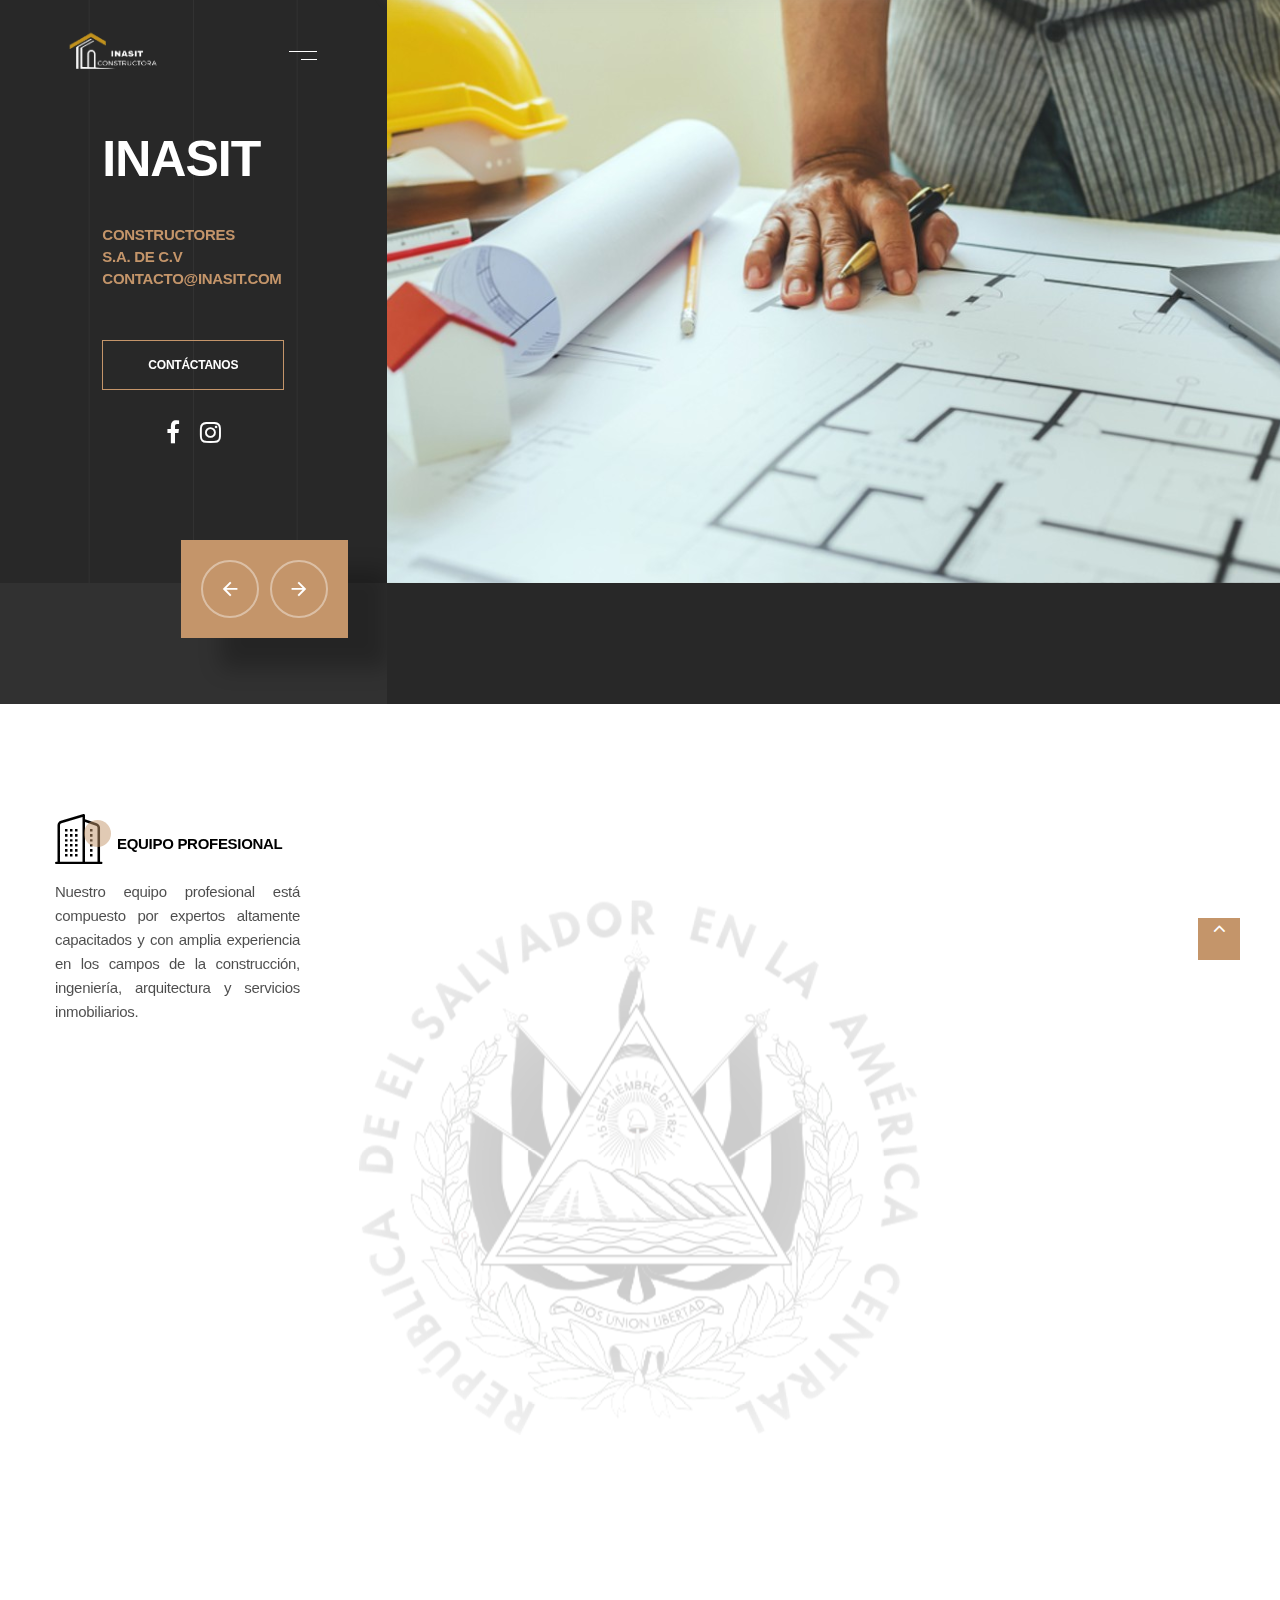
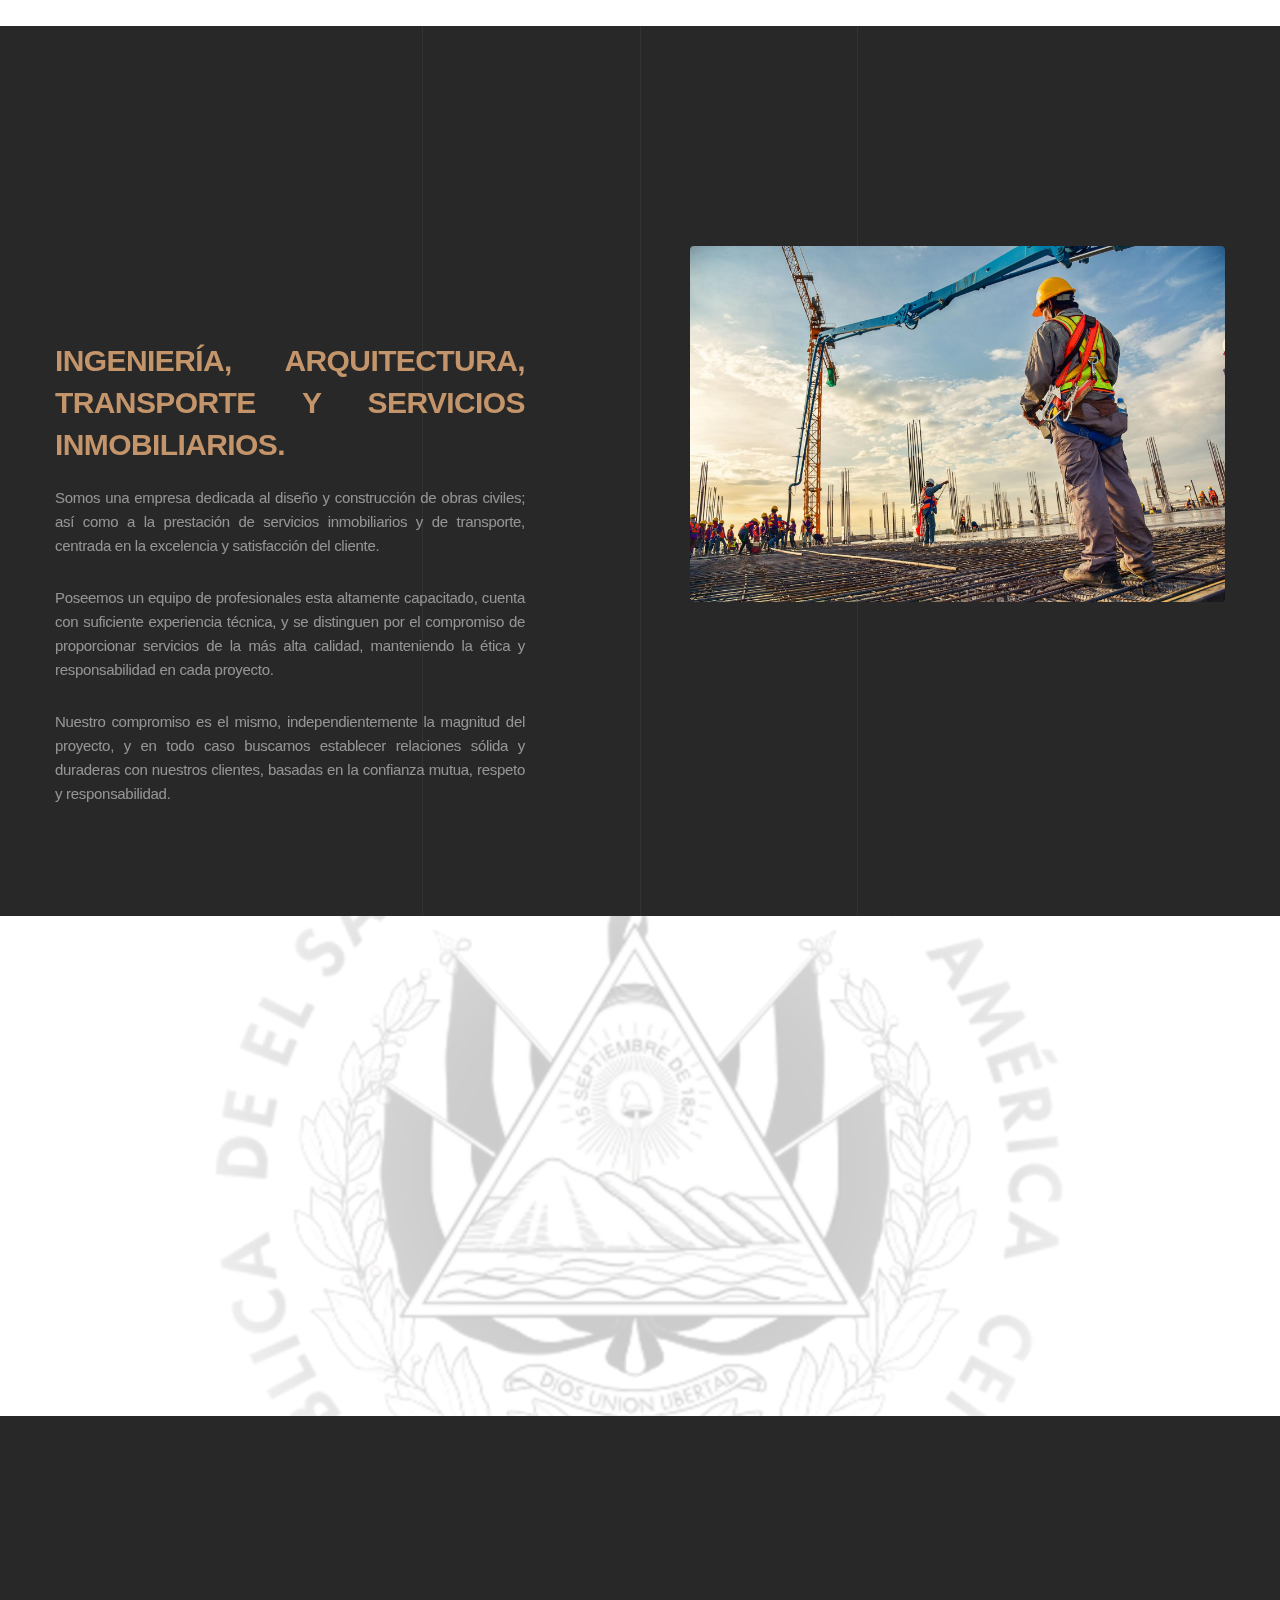
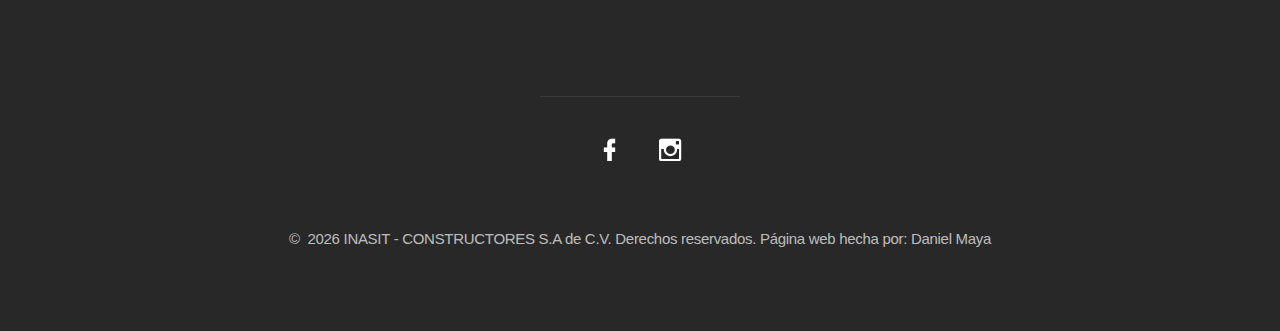
==== commit be371a35: "Update index.html" ====
--- a/index.html
+++ b/index.html
@@ -1,6 +1,13 @@
 <!DOCTYPE html>
 <html class="wide wow-animation" lang="en">
   <head>
+    <!-- Google Tag Manager -->
+<script>(function(w,d,s,l,i){w[l]=w[l]||[];w[l].push({'gtm.start':
+  new Date().getTime(),event:'gtm.js'});var f=d.getElementsByTagName(s)[0],
+  j=d.createElement(s),dl=l!='dataLayer'?'&l='+l:'';j.async=true;j.src=
+  'https://www.googletagmanager.com/gtm.js?id='+i+dl;f.parentNode.insertBefore(j,f);
+  })(window,document,'script','dataLayer','GTM-PFSP6GJK');</script>
+  <!-- End Google Tag Manager -->
     <title>INASIT - CONSTRUCTORES S.A. DE C.V </title>
     <meta charset="utf-8">
     <meta name="viewport" content="width=device-width, height=device-height, initial-scale=1.0">
@@ -28,6 +35,7 @@
   </style>
     <style>.ie-panel{display: none;background: #212121;padding: 10px 0;box-shadow: 3px 3px 5px 0 rgba(0,0,0,.3);clear: both;text-align:center;position: relative;z-index: 1;} html.ie-10 .ie-panel, html.lt-ie-10 .ie-panel {display: block;}</style>
   </head>
+  <script src="//code.tidio.co/cjinwx3zzvpkm5pjud6ekevsynujoqai.js" async></script>
   <body>
     <div class="preloader">
       <div class="cssload-box-loading"></div>
@@ -64,7 +72,7 @@
                       <div class="contacts-classic">
                         <div class="unit align-items-center">
                           <div class="unit-left"><span class="icon novi-icon mdi mdi-cellphone"></span></div>
-                          <div class="unit-body"><a class="contacts-classic-text" href="tel:#+50369713759">+503 6971-3759</a></div>
+                          <div class="unit-body"><a class="contacts-classic-text" href="tel:#+50363130924">+503 6313-0924</a></div>
                         </div>
                       </div>
                     </div>
@@ -266,7 +274,7 @@
       <footer class="section novi-background bg-cover section-sm footer-classic context-dark" id="contacts">
         <div class="container"><a class="brand wow blurIn" href="index.html"><img src="images/logo-inverse-2-108x124.png" alt="" width="54" height="62"/></a>
           <ul class="contacts-modern footer-classic-list">
-            <li class="wow fadeInLeft"><a class="heading-3" href="tel:#+50369713759">+503 6971-3759</a></li>
+            <li class="wow fadeInLeft"><a class="heading-3" href="tel:#+50363130924">+503 6313-0924</a></li>
             <li class="wow fadeInRight"><a class="heading-3" href="mailto:#contacto@inasit.com">contacto@inasit.com</a></li>
           </ul>
           <ul class="list-inline list-inline-xxl list-social footer-classic-list">
@@ -274,7 +282,7 @@
             <li><a class="icon novi-icon mdi mdi-instagram" href="https://www.instagram.com/inasi.t"></a></li>
           
           </ul>
-          <p class="rights"><span>&copy;&nbsp; </span><span class="copyright-year"></span><span>&nbsp;</span><span>INASIT - CONSTRUCTORES S.A de C.V</span><span>. Derechos reservados. Página web hecha por: <href="https://github.com/PinguiMaya"/>Pingüi Maya</href></span></p>
+          <p class="rights"><span>&copy;&nbsp; </span><span class="copyright-year"></span><span>&nbsp;</span><span>INASIT - CONSTRUCTORES S.A de C.V</span><span>. Derechos reservados. Página web hecha por: <href="https://www.upwork.com/freelancers/~012fbe10e193c416b9"/>Daniel Maya</href></span></p>
         </div>
       </footer>
     </div>
